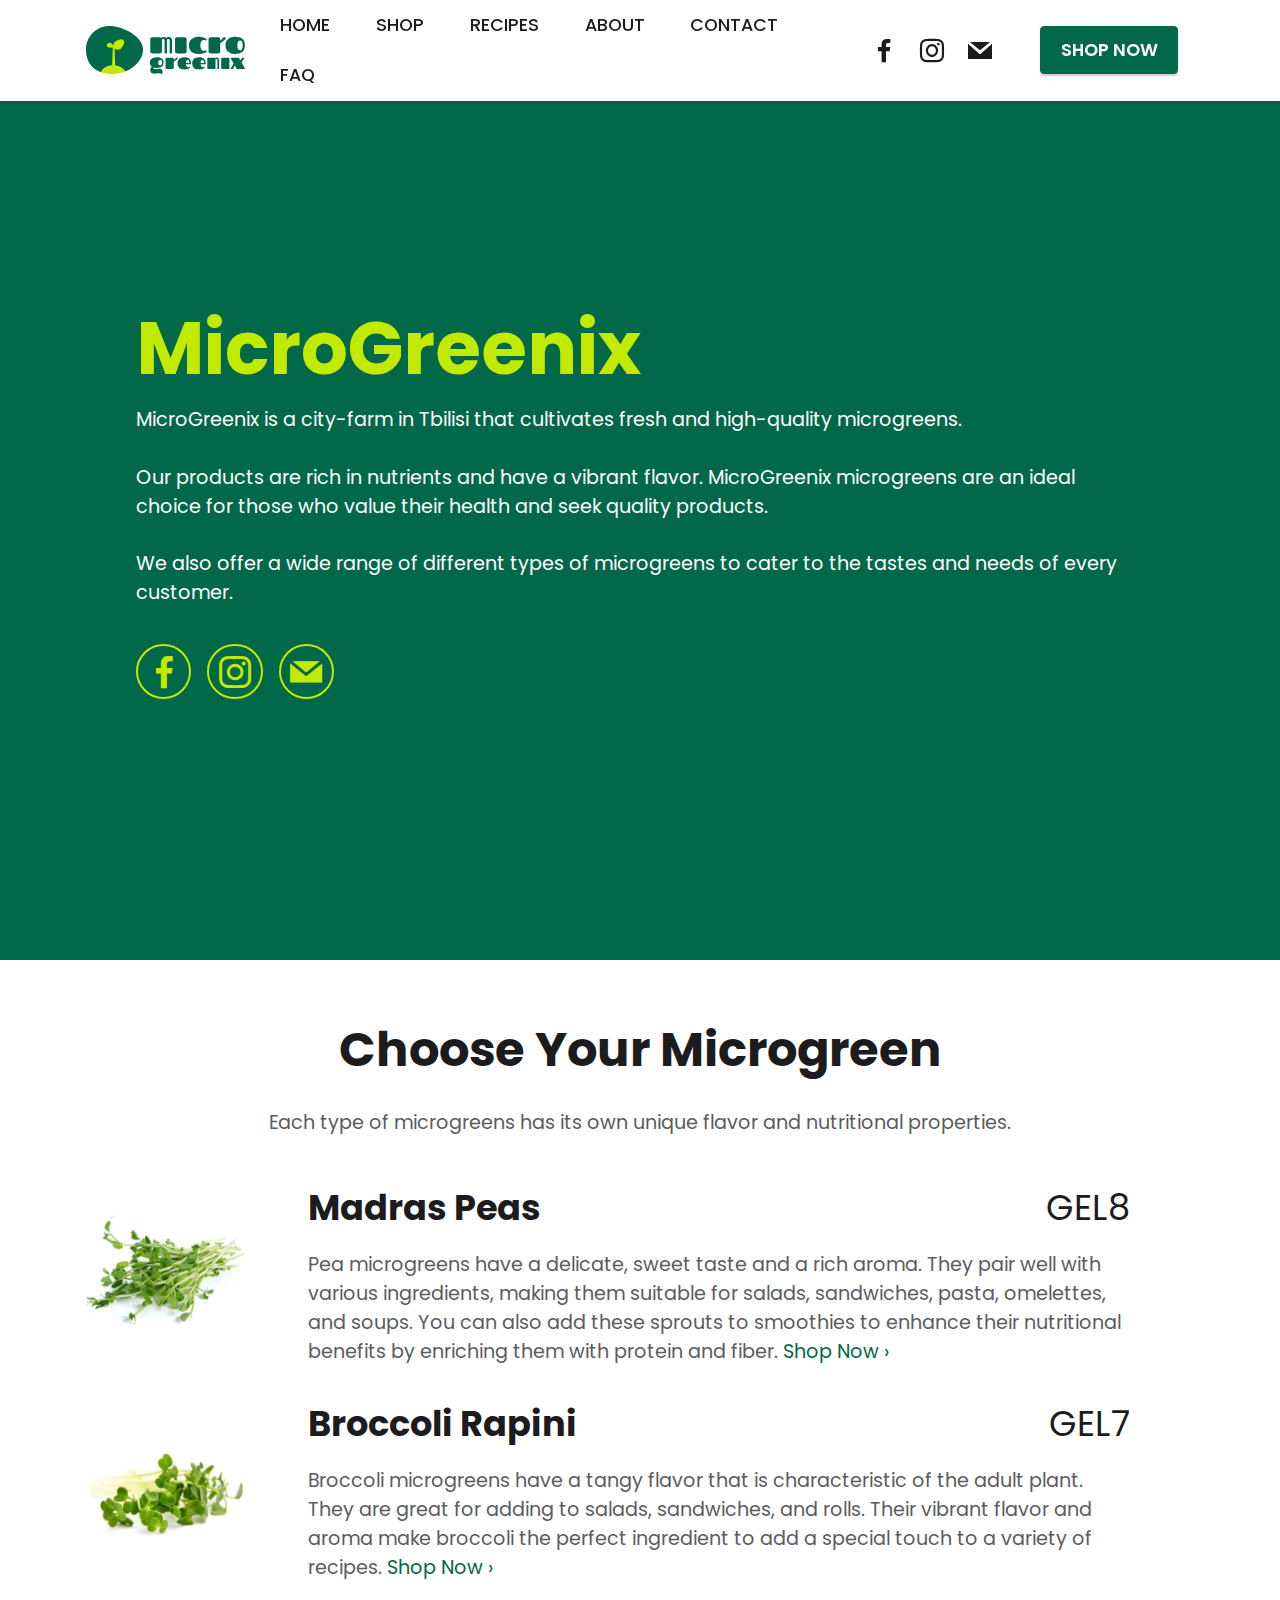
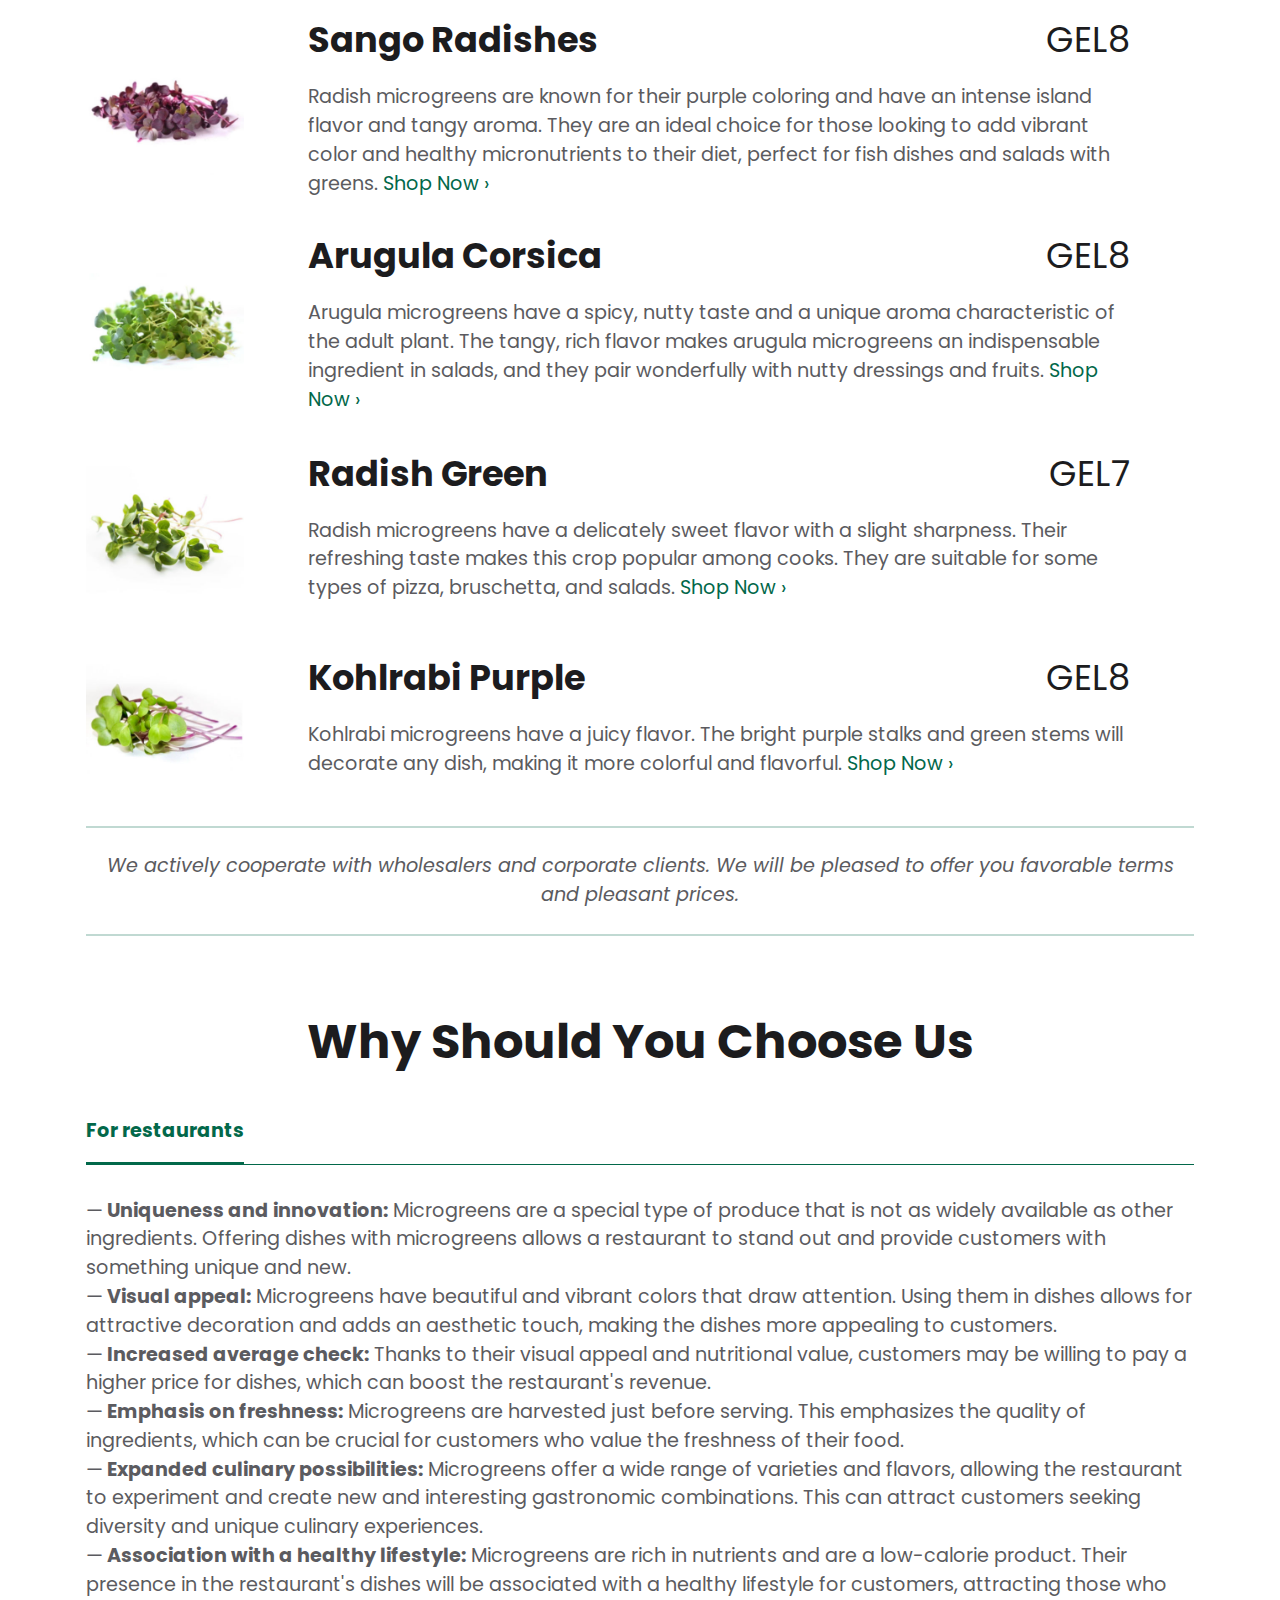
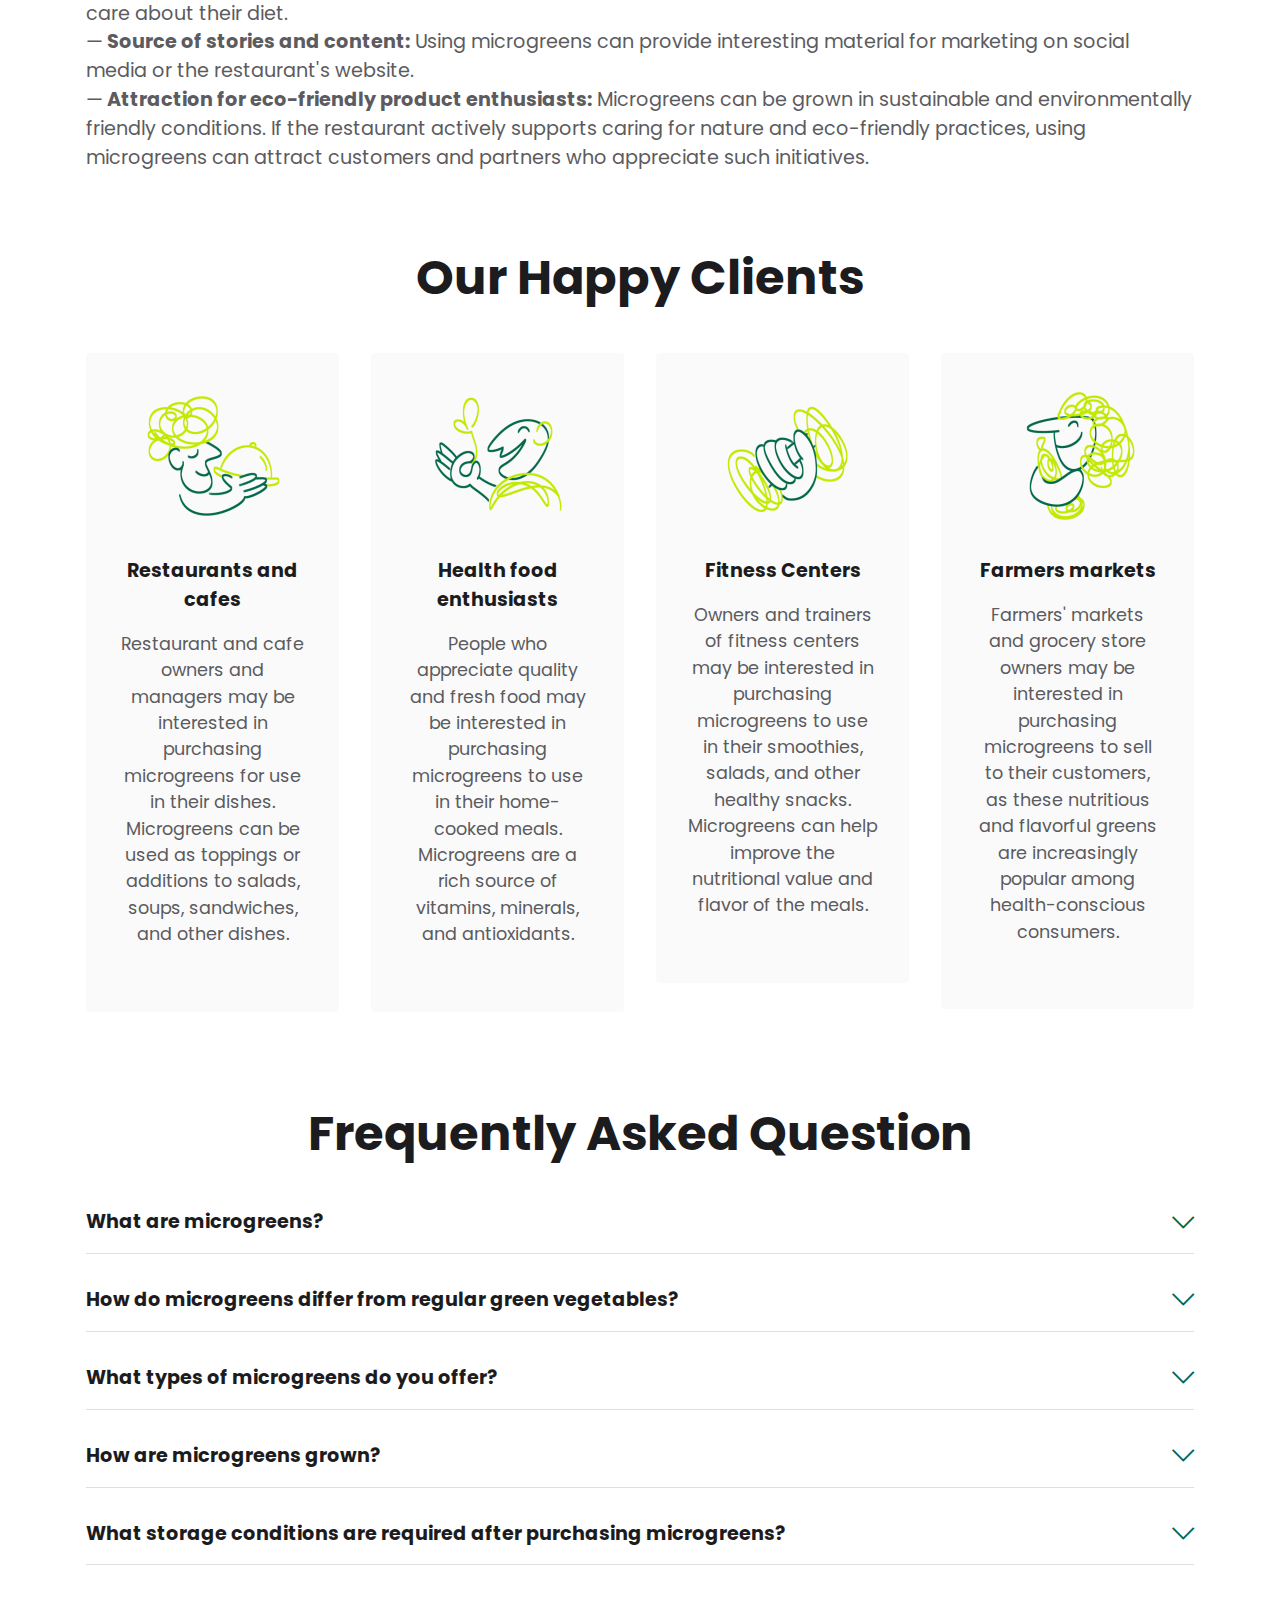
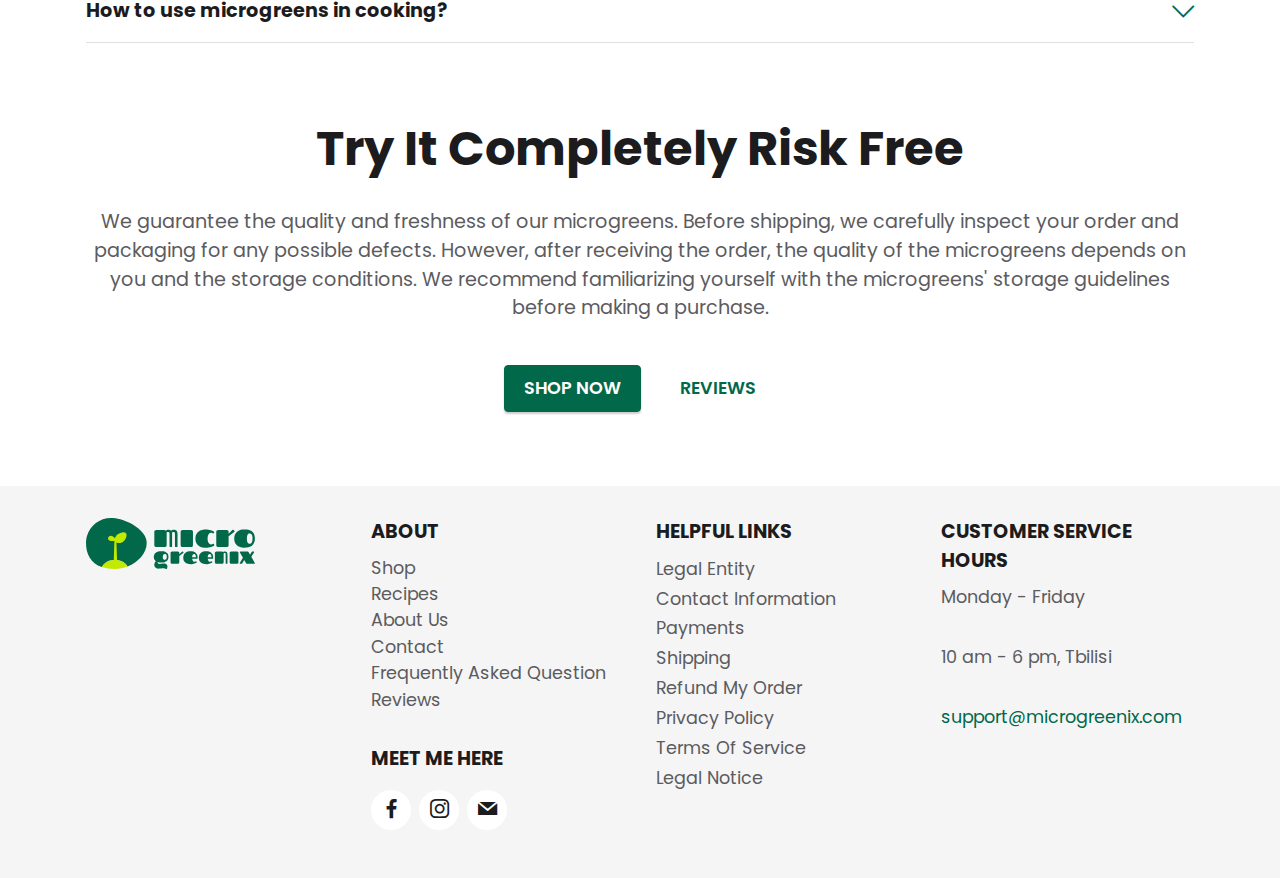
==== index.html @ fa58032a "new site" ====
<!DOCTYPE html>
<html  >
<head>
  
    <!-- Google tag (gtag.js) -->
    <script async src="https://www.googletagmanager.com/gtag/js?id=G-2V8465CH2M"></script>
    <script>
    window.dataLayer = window.dataLayer || [];
    function gtag(){dataLayer.push(arguments);}
    gtag('js', new Date());

    gtag('config', 'G-2V8465CH2M');
    </script>

  <meta charset="UTF-8">
  <meta http-equiv="X-UA-Compatible" content="IE=edge">
  <meta name="generator" content="Mobirise v5.8.14, mobirise.com">
  <meta name="twitter:card" content="summary_large_image"/>
  <meta name="twitter:image:src" content="assets/images/index-meta.png">
  <meta property="og:image" content="assets/images/index-meta.png">
  <meta name="twitter:title" content="MicroGreenix">
  <meta name="viewport" content="width=device-width, initial-scale=1, minimum-scale=1">
  <link rel="icon" href="assets/images/microgreenix-favicon.svg" type="image/svg+xml">
  <link rel="icon" href="assets/images/microgreenix-favicon-32-32.png" type="image/png">
  <meta name="description" content="Buy microgreens in Tbilisi today. MicroGreenix is a city farm in Georgia that cultivates fresh and high-quality microgreens.">
  
  
  <title>MicroGreenix</title>
  <link rel="stylesheet" href="assets/web/assets/mobirise-icons2/mobirise2.css">
  <link rel="stylesheet" href="assets/web/assets/mobirise-icons/mobirise-icons.css">
  <link rel="stylesheet" href="assets/bootstrap/css/bootstrap.min.css">
  <link rel="stylesheet" href="assets/bootstrap/css/bootstrap-grid.min.css">
  <link rel="stylesheet" href="assets/bootstrap/css/bootstrap-reboot.min.css">
  <link rel="stylesheet" href="assets/dropdown/css/style.css">
  <link rel="stylesheet" href="assets/socicon/css/styles.css">
  <link rel="stylesheet" href="assets/theme/css/style.css">
  <link rel="preload" href="https://fonts.googleapis.com/css?family=Poppins:100,100i,200,200i,300,300i,400,400i,500,500i,600,600i,700,700i,800,800i,900,900i&display=swap" as="style" onload="this.onload=null;this.rel='stylesheet'">
  <noscript><link rel="stylesheet" href="https://fonts.googleapis.com/css?family=Poppins:100,100i,200,200i,300,300i,400,400i,500,500i,600,600i,700,700i,800,800i,900,900i&display=swap"></noscript>
  <link rel="preload" as="style" href="assets/mobirise/css/mbr-additional.css"><link rel="stylesheet" href="assets/mobirise/css/mbr-additional.css" type="text/css">

    <!-- Yandex.Metrika counter -->
    <script type="text/javascript" >
        (function(m,e,t,r,i,k,a){m[i]=m[i]||function(){(m[i].a=m[i].a||[]).push(arguments)};
        m[i].l=1*new Date();
        for (var j = 0; j < document.scripts.length; j++) {if (document.scripts[j].src === r) { return; }}
        k=e.createElement(t),a=e.getElementsByTagName(t)[0],k.async=1,k.src=r,a.parentNode.insertBefore(k,a)})
        (window, document, "script", "https://mc.yandex.ru/metrika/tag.js", "ym");
    
        ym(94585392, "init", {
            clickmap:true,
            trackLinks:true,
            accurateTrackBounce:true,
            webvisor:true
        });
    </script>
    <noscript><div><img src="https://mc.yandex.ru/watch/94585392" style="position:absolute; left:-9999px;" alt="" /></div></noscript>
    <!-- /Yandex.Metrika counter -->
  
  
</head>
<body>
  
  <section data-bs-version="5.1" class="menu menu2 cid-tLCvN9AzoN" once="menu" id="menu2-x">
    
    <nav class="navbar navbar-dropdown navbar-fixed-top navbar-expand-lg">
        <div class="container">
            <div class="navbar-brand">
                <span class="navbar-logo">
                    <a href="/">
                        <img src="assets/images/microgreenix-logo-site.svg" alt="MicroGreenix" style="height: 3rem;">
                    </a>
                </span>
                
            </div>
            <button class="navbar-toggler" type="button" data-toggle="collapse" data-bs-toggle="collapse" data-target="#navbarSupportedContent" data-bs-target="#navbarSupportedContent" aria-controls="navbarNavAltMarkup" aria-expanded="false" aria-label="Toggle navigation">
                <div class="hamburger">
                    <span></span>
                    <span></span>
                    <span></span>
                    <span></span>
                </div>
            </button>
            <div class="collapse navbar-collapse" id="navbarSupportedContent">
                <ul class="navbar-nav nav-dropdown" data-app-modern-menu="true"><li class="nav-item"><a class="nav-link link text-danger text-primary display-4" href="/">HOME</a></li><li class="nav-item"><a class="nav-link link text-danger text-primary display-4" href="https://www.instagram.com/microgreenix/" target="_blank">SHOP</a></li><li class="nav-item"><a class="nav-link link text-danger display-4" href="https://www.instagram.com/microgreenix/" target="_blank">RECIPES</a></li><li class="nav-item"><a class="nav-link link text-danger text-primary display-4" href="/about-us">
                            ABOUT</a></li>
                    <li class="nav-item"><a class="nav-link link text-danger display-4" href="/contact">CONTACT</a></li><li class="nav-item"><a class="nav-link link text-danger text-primary display-4" href="/faq">FAQ</a></li></ul>
                <div class="icons-menu">
                    <a class="iconfont-wrapper" href="https://www.facebook.com/microgreenix/" target="_blank">
                        <span class="p-2 mbr-iconfont socicon-facebook socicon" style="color: rgb(28, 28, 30); fill: rgb(28, 28, 30);"></span>
                    </a>
                    <a class="iconfont-wrapper" href="https://www.instagram.com/microgreenix/" target="_blank">
                        <span class="p-2 mbr-iconfont socicon-instagram socicon" style="color: rgb(28, 28, 30); fill: rgb(28, 28, 30);"></span>
                    </a>
                    <a class="iconfont-wrapper" href="mailto:support@microgreenix.com">
                        <span class="p-2 mbr-iconfont socicon-mail socicon" style="color: rgb(28, 28, 30); fill: rgb(28, 28, 30);"></span>
                    </a>
                    
                </div>
                <div class="navbar-buttons mbr-section-btn"><a class="btn btn-primary display-4" href="https://www.instagram.com/microgreenix/" target="_blank">SHOP NOW</a></div>
            </div>
        </div>
    </nav>
</section>

<section data-bs-version="5.1" class="header13 cid-tLCrpUYEsv mbr-fullscreen" id="header13-l">

    

    
    

    <div class="align-center container-fluid">
        <div class="row justify-content-center">
            <div class="col-12 col-lg-10">
                <h1 class="mbr-section-title mbr-fonts-style mb-3 display-1"><strong>MicroGreenix<br></strong></h1>
                
                <p class="mbr-text mbr-fonts-style mb-3 display-7">MicroGreenix is a city-farm in Tbilisi that cultivates fresh and high-quality microgreens.<br><br>Our products are rich in nutrients and have a vibrant flavor. MicroGreenix microgreens are an ideal choice for those who value their health and seek quality products.<br><br>We also offer a wide range of different types of microgreens to cater to the tastes and needs of every customer.<br> 
                </p>
                
                <div class="social-row display-7 mt-5">
                    <div class="soc-item">
                        <a href="https://www.facebook.com/microgreenix/" target="_blank">
                            <span class="mbr-iconfont socicon-facebook socicon"></span>
                        </a>
                    </div>
                    <div class="soc-item">
                        <a href="https://www.instagram.com/microgreenix/" target="_blank">
                            <span class="mbr-iconfont socicon-instagram socicon"></span>
                        </a>
                    </div>
                    <div class="soc-item">
                        <a href="mailto:support@microgreenix.com">
                            <span class="mbr-iconfont socicon-mail socicon"></span>
                        </a>
                    </div>
                    
                    
                </div>
            </div>
        </div>
    </div>
</section>

<section data-bs-version="5.1" class="features10 cid-tLY9NdW3ya" id="features11-1c">
    <!---->
    

    
    
    <div class="container">
        <div class="title">
            <h3 class="mbr-section-title mbr-fonts-style mb-4 display-2"><strong>Choose Your Microgreen</strong></h3>
            <h4 class="mbr-section-subtitle mbr-fonts-style mb-3 display-7">Each type of microgreens has its own unique flavor and nutritional properties.<br><br></h4>
        </div>
        <div class="card">
            <div class="card-wrapper">
                <div class="row align-items-center">
                    <div class="col-12 col-md-2">
                        <div class="image-wrapper">
                            <img src="assets/images/madras-peas-376x376.jpg" alt="MicroGreenix - Madras Peas" title="">
                        </div>
                    </div>
                    <div class="col-12 col-md">
                        <div class="card-box">
                            <div class="row">
                                <div class="col-12">
                                    <div class="top-line">
                                        <h4 class="card-title mbr-fonts-style display-5"><strong>Madras Peas</strong></h4>
                                        <p class="cost mbr-fonts-style display-5">GEL8</p>
                                    </div>
                                </div>
                                <div class="col-12">
                                    <div class="bottom-line">
                                        <p class="mbr-text mbr-fonts-style m-0 display-7">
                                            Pea microgreens have a delicate, sweet taste and a rich aroma. They pair well with various ingredients, making them suitable for salads, sandwiches, pasta, omelettes, and soups. You can also add these sprouts to smoothies to enhance their nutritional benefits by enriching them with protein and fiber. <a href="https://www.instagram.com/microgreenix/" class="text-primary" target="_blank">Shop Now&nbsp;›</a><br>
                                        </p>
                                    </div>
                                </div>
                            </div>
                        </div>
                    </div>
                </div>
            </div>
        </div>
        <div class="card">
            <div class="card-wrapper">
                <div class="row align-items-center">
                    <div class="col-12 col-md-2">
                        <div class="image-wrapper">
                            <img src="assets/images/broccoli-rapini-376x376.jpg" alt="MicroGreenix - Broccoli Rapini" title="">
                        </div>
                    </div>
                    <div class="col-12 col-md">
                        <div class="card-box">
                            <div class="row">
                                <div class="col-12">
                                    <div class="top-line">
                                        <h4 class="card-title mbr-fonts-style display-5"><strong>Broccoli Rapini</strong></h4>
                                        <p class="cost mbr-fonts-style display-5">
                                            GEL7<br></p>
                                    </div>
                                </div>
                                <div class="col-12">
                                    <div class="bottom-line">
                                        <p class="mbr-text mbr-fonts-style m-0 display-7">
                                            Broccoli microgreens have a tangy flavor that is characteristic of the adult plant. They are great for adding to salads, sandwiches, and rolls. Their vibrant flavor and aroma make broccoli the perfect ingredient to add a special touch to a variety of recipes.&nbsp;<a href="https://www.instagram.com/microgreenix/" class="text-primary" target="_blank">Shop Now ›</a></p>
                                    </div>
                                </div>
                            </div>
                        </div>
                    </div>
                </div>
            </div>
        </div>
        <div class="card">
            <div class="card-wrapper">
                <div class="row align-items-center">
                    <div class="col-12 col-md-2">
                        <div class="image-wrapper">
                            <img src="assets/images/sango-radishes-376x376.jpg" alt="MicroGreenix - Sango Radishes" title="">
                        </div>
                    </div>
                    <div class="col-12 col-md">
                        <div class="card-box">
                            <div class="row">
                                <div class="col-12">
                                    <div class="top-line">
                                        <h4 class="card-title mbr-fonts-style display-5"><strong>Sango Radishes</strong></h4>
                                        <p class="cost mbr-fonts-style display-5">
                                            GEL8</p>
                                    </div>
                                </div>
                                <div class="col-12">
                                    <div class="bottom-line">
                                        <p class="mbr-text mbr-fonts-style m-0 display-7">
                                            Radish microgreens are known for their purple coloring and have an intense island flavor and tangy aroma. They are an ideal choice for those looking to add vibrant color and healthy micronutrients to their diet, perfect for fish dishes and salads with greens.&nbsp;<a href="https://www.instagram.com/microgreenix/" class="text-primary" target="_blank">Shop Now ›</a></p>
                                    </div>
                                </div>
                            </div>
                        </div>
                    </div>
                </div>
            </div>
        </div>
        <div class="card">
            <div class="card-wrapper">
                <div class="row align-items-center">
                    <div class="col-12 col-md-2">
                        <div class="image-wrapper">
                            <img src="assets/images/arugula-corsica-376x376.jpg" alt="MicroGreenix - Arugula Corsica" title="">
                        </div>
                    </div>
                    <div class="col-12 col-md">
                        <div class="card-box">
                            <div class="row">
                                <div class="col-12">
                                    <div class="top-line">
                                        <h4 class="card-title mbr-fonts-style display-5"><strong>Arugula Corsica</strong></h4>
                                        <p class="cost mbr-fonts-style display-5">
                                            GEL8</p>
                                    </div>
                                </div>
                                <div class="col-12">
                                    <div class="bottom-line">
                                        <p class="mbr-text mbr-fonts-style m-0 display-7">
                                            Arugula microgreens have a spicy, nutty taste and a unique aroma characteristic of the adult plant. The tangy, rich flavor makes arugula microgreens an indispensable ingredient in salads, and they pair wonderfully with nutty dressings and fruits.&nbsp;<a href="https://www.instagram.com/microgreenix/" class="text-primary" target="_blank">Shop Now ›</a></p>
                                    </div>
                                </div>
                            </div>
                        </div>
                    </div>
                </div>
            </div>
        </div>
        <div class="card">
            <div class="card-wrapper">
                <div class="row align-items-center">
                    <div class="col-12 col-md-2">
                        <div class="image-wrapper">
                            <img src="assets/images/radish-green-376x376.jpg" alt="MicroGreenix - Radish Green" title="">
                        </div>
                    </div>
                    <div class="col-12 col-md">
                        <div class="card-box">
                            <div class="row">
                                <div class="col-12">
                                    <div class="top-line">
                                        <h4 class="card-title mbr-fonts-style display-5"><strong>Radish Green</strong></h4>
                                        <p class="cost mbr-fonts-style display-5">
                                            GEL7<br></p>
                                    </div>
                                </div>
                                <div class="col-12">
                                    <div class="bottom-line">
                                        <p class="mbr-text mbr-fonts-style m-0 display-7">
                                            Radish microgreens have a delicately sweet flavor with a slight sharpness. Their refreshing taste makes this crop popular among cooks. They are suitable for some types of pizza, bruschetta, and salads.&nbsp;<a href="https://www.instagram.com/microgreenix/" class="text-primary" target="_blank">Shop Now ›</a></p>
                                    </div>
                                </div>
                            </div>
                        </div>
                    </div>
                </div>
            </div>
        </div>
        <div class="card">
            <div class="card-wrapper">
                <div class="row align-items-center">
                    <div class="col-12 col-md-2">
                        <div class="image-wrapper">
                            <img src="assets/images/kohlrabi-purple-376x376.jpg" alt="MicroGreenix - Kohlrabi Purple" title="">
                        </div>
                    </div>
                    <div class="col-12 col-md">
                        <div class="card-box">
                            <div class="row">
                                <div class="col-12">
                                    <div class="top-line">
                                        <h4 class="card-title mbr-fonts-style display-5"><strong>Kohlrabi Purple</strong></h4>
                                        <p class="cost mbr-fonts-style display-5">
                                            GEL8<br></p>
                                    </div>
                                </div>
                                <div class="col-12">
                                    <div class="bottom-line">
                                        <p class="mbr-text mbr-fonts-style m-0 display-7">
                                            Kohlrabi microgreens have a juicy flavor. The bright purple stalks and green stems will decorate any dish, making it more colorful and flavorful.&nbsp;<a href="https://www.instagram.com/microgreenix/" class="text-primary" target="_blank">Shop Now ›</a></p>
                                    </div>
                                </div>
                            </div>
                        </div>
                    </div>
                </div>
            </div>
        </div>
    </div>
</section>

<section data-bs-version="5.1" class="content6 cid-tLYbn2KaZ9" id="content6-1d">
    
    <div class="container">
        <div class="row justify-content-center">
            <div class="col-md-12 col-lg-12">
                <hr class="line">
                <p class="mbr-text align-center mbr-fonts-style my-4 display-7"><em>We actively cooperate with wholesalers and corporate clients.&nbsp;</em><em>We will be pleased to offer you favorable terms and pleasant prices.</em></p>
                <hr class="line">
            </div>
        </div>
    </div>
</section>

<section data-bs-version="5.1" class="tabs content18 cid-tLZwrIS7qx" id="tabs1-1u">

    

    
    
    <div class="container">
        <div class="row justify-content-center">
            <div class="col-12 col-md-12">
                <h3 class="mbr-section-title mb-0 mbr-fonts-style display-2"><strong>Why Should You Choose Us</strong></h3>
                
            </div>
        </div>
        <div class="row justify-content-center mt-4">
            <div class="col-12 col-md-12">
                <ul class="nav nav-tabs mb-4" role="tablist">
                    <li class="nav-item first mbr-fonts-style"><a class="nav-link mbr-fonts-style show active display-7" role="tab" data-toggle="tab" data-bs-toggle="tab" href="#null_tab0" aria-selected="true"><strong>For restaurants</strong></a></li>
                    
                    
                    
                    
                    
                </ul>
                <div class="tab-content">
                    <div id="tab1" class="tab-pane in active" role="tabpanel">
                        <div class="row">
                            <div class="col-md-12">
                                <p class="mbr-text mbr-fonts-style display-7">— <strong>Uniqueness and innovation:</strong> Microgreens are a special type of produce that is not as widely available as other ingredients. Offering dishes with microgreens allows a restaurant to stand out and provide customers with something unique and new.<br>— <strong>Visual appeal:</strong> Microgreens have beautiful and vibrant colors that draw attention. Using them in dishes allows for attractive decoration and adds an aesthetic touch, making the dishes more appealing to customers.<br>— <strong>Increased average check:</strong> Thanks to their visual appeal and nutritional value, customers may be willing to pay a higher price for dishes, which can boost the restaurant's revenue.<br>— <strong>Emphasis on freshness:</strong> Microgreens are harvested just before serving. This emphasizes the quality of ingredients, which can be crucial for customers who value the freshness of their food.<br>— <strong>Expanded culinary possibilities:</strong> Microgreens offer a wide range of varieties and flavors, allowing the restaurant to experiment and create new and interesting gastronomic combinations. This can attract customers seeking diversity and unique culinary experiences.<br>— <strong>Association with a healthy lifestyle:</strong> Microgreens are rich in nutrients and are a low-calorie product. Their presence in the restaurant's dishes will be associated with a healthy lifestyle for customers, attracting those who care about their diet.<br>— <strong>Source of stories and content:</strong> Using microgreens can provide interesting material for marketing on social media or the restaurant's website.<br>— <strong>Attraction for eco-friendly product enthusiasts:</strong> Microgreens can be grown in sustainable and environmentally friendly conditions. If the restaurant actively supports caring for nature and eco-friendly practices, using microgreens can attract customers and partners who appreciate such initiatives.</p>
                            </div>
                        </div>
                    </div>
                    
                    
                    
                    
                    
                </div>
            </div>
        </div>
    </div>
</section>

<section data-bs-version="5.1" class="content4 cid-tLHwg4ozHe" id="content4-14">
    

    
    
    <div class="container-fluid">
        <div class="row justify-content-center">
            <div class="title col-md-12 col-lg-10">
                <h3 class="mbr-section-title mbr-fonts-style align-center mb-4 display-2"><strong>Our Happy Clients</strong></h3>
                
                
            </div>
        </div>
    </div>
</section>

<section data-bs-version="5.1" class="clients2 cid-tLHvpoOEoF" id="clients2-13">

    

    
    
    <div class="container">
        <div class="row justify-content-center">
            <div class="card col-12 col-md-6 col-lg-3">
                <div class="card-wrapper">
                    <div class="img-wrapper">
                        <img src="assets/images/microgreenix-restaurants-and-cafes-280x280.png" alt="MicroGreenix">
                    </div>
                    <div class="card-box align-center">
                        
                        <h5 class="card-title mbr-fonts-style mb-3 display-7"><strong>Restaurants and cafes</strong></h5>
                        <p class="mbr-text mbr-fonts-style mb-4 display-4">
                            Restaurant and cafe owners and managers may be interested in purchasing microgreens for use in their dishes. Microgreens can be used as toppings or additions to salads, soups, sandwiches, and other dishes.</p>
                        
                    </div>
                </div>
            </div>
            <div class="card col-12 col-md-6 col-lg-3">
                <div class="card-wrapper">
                    <div class="img-wrapper">
                        <img src="assets/images/microgreenix-health-food-enthusiasts-280x280.png" alt="MicroGreenix">
                    </div>
                    <div class="card-box align-center">
                        
                        <h5 class="card-title mbr-fonts-style mb-3 display-7"><strong>Health food enthusiasts</strong></h5>
                        <p class="mbr-text mbr-fonts-style mb-4 display-4">
                            People who appreciate quality and fresh food may be interested in purchasing microgreens to use in their home-cooked meals. Microgreens are a rich source of vitamins, minerals, and antioxidants.</p>
                        
                    </div>
                </div>
            </div>
            <div class="card col-12 col-md-6 col-lg-3">
                <div class="card-wrapper">
                    <div class="img-wrapper">
                        <img src="assets/images/microgreenix-fitness-centers-280x280.png" alt="MicroGreenix">
                    </div>
                    <div class="card-box align-center">
                        
                        <h5 class="card-title mbr-fonts-style mb-3 display-7"><strong>Fitness Centers</strong></h5>
                        <p class="mbr-text mbr-fonts-style mb-4 display-4">
                            Owners and trainers of fitness centers may be interested in purchasing microgreens to use in their smoothies, salads, and other healthy snacks. Microgreens can help improve the nutritional value and flavor of the meals.</p>
                        
                    </div>
                </div>
            </div>
            <div class="card col-12 col-md-6 col-lg-3">
                <div class="card-wrapper">
                    <div class="img-wrapper">
                        <img src="assets/images/microgreenix-farmers-markets-280x280.png" alt="MicroGreenix">
                    </div>
                    <div class="card-box align-center">
                        
                        <h5 class="card-title mbr-fonts-style mb-3 display-7"><strong>Farmers markets</strong></h5>
                        <p class="mbr-text mbr-fonts-style mb-4 display-4">
                            Farmers' markets and grocery store owners may be interested in purchasing microgreens to sell to their customers, as these nutritious and flavorful greens are increasingly popular among health-conscious consumers.</p>
                        
                    </div>
                </div>
            </div>
        </div>
    </div>
</section>

<section data-bs-version="5.1" class="content16 cid-tLCv1Afzr0" id="content16-t">

    

    
    
    <div class="container">
        <div class="row justify-content-center">
            <div class="col-12 col-md-12">
                <div class="mbr-section-head align-center mb-4">
                    <h3 class="mbr-section-title mb-0 mbr-fonts-style display-2"><strong>Frequently Asked Question</strong></h3>
                    
                </div>
                <div id="bootstrap-accordion_7" class="panel-group accordionStyles accordion" role="tablist" aria-multiselectable="true">
                    <div class="card mb-3">
                        <div class="card-header" role="tab" id="headingOne">
                            <a role="button" class="panel-title collapsed" data-toggle="collapse" data-bs-toggle="collapse" data-core="" href="#collapse1_7" aria-expanded="false" aria-controls="collapse1">
                                <h6 class="panel-title-edit mbr-fonts-style mb-0 display-7"><strong>What are microgreens?</strong></h6>
                                <span class="sign mbr-iconfont mbri-arrow-down"></span>
                            </a>
                        </div>
                        <div id="collapse1_7" class="panel-collapse noScroll collapse" role="tabpanel" aria-labelledby="headingOne" data-parent="#accordion" data-bs-parent="#bootstrap-accordion_7">
                            <div class="panel-body">
                                <p class="mbr-fonts-style panel-text display-4">Microgreens are young shoots of various plants, such as peas, broccoli, radishes, arugula, kohlrabi, and others. They are harvested when the plant is still in its early growth stage and are known for their high nutritional value.</p>
                            </div>
                        </div>
                    </div>
                    <div class="card mb-3">
                        <div class="card-header" role="tab" id="headingOne">
                            <a role="button" class="panel-title collapsed" data-toggle="collapse" data-bs-toggle="collapse" data-core="" href="#collapse2_7" aria-expanded="false" aria-controls="collapse2">
                                <h6 class="panel-title-edit mbr-fonts-style mb-0 display-7"><strong>How do microgreens differ from regular green vegetables?</strong></h6>
                                <span class="sign mbr-iconfont mbri-arrow-down"></span>
                            </a>
                        </div>
                        <div id="collapse2_7" class="panel-collapse noScroll collapse" role="tabpanel" aria-labelledby="headingOne" data-parent="#accordion" data-bs-parent="#bootstrap-accordion_7">
                            <div class="panel-body">
                                <p class="mbr-fonts-style panel-text display-4">
                                    Microgreens have a higher concentration of vitamins, minerals, and antioxidants compared to regular green vegetables. They also have a more intense flavor and aroma.</p>
                            </div>
                        </div>
                    </div>
                    <div class="card mb-3">
                        <div class="card-header" role="tab" id="headingOne">
                            <a role="button" class="panel-title collapsed" data-toggle="collapse" data-bs-toggle="collapse" data-core="" href="#collapse3_7" aria-expanded="false" aria-controls="collapse3">
                                <h6 class="panel-title-edit mbr-fonts-style mb-0 display-7"><strong>What types of microgreens do you offer?</strong></h6>
                                <span class="sign mbr-iconfont mbri-arrow-down"></span>
                            </a>
                        </div>
                        <div id="collapse3_7" class="panel-collapse noScroll collapse" role="tabpanel" aria-labelledby="headingOne" data-parent="#accordion" data-bs-parent="#bootstrap-accordion_7">
                            <div class="panel-body">
                                <p class="mbr-fonts-style panel-text display-4">
                                    We offer a wide variety of microgreens, including peas, broccoli, radishes, arugula, kohlrabi, cress salad, and fenugreek.</p>
                            </div>
                        </div>
                    </div>
                    <div class="card mb-3">
                        <div class="card-header" role="tab" id="headingOne">
                            <a role="button" class="panel-title collapsed" data-toggle="collapse" data-bs-toggle="collapse" data-core="" href="#collapse4_7" aria-expanded="false" aria-controls="collapse4">
                                <h6 class="panel-title-edit mbr-fonts-style mb-0 display-7"><strong>How are microgreens grown?</strong></h6>
                                <span class="sign mbr-iconfont mbri-arrow-down"></span>
                            </a>
                        </div>
                        <div id="collapse4_7" class="panel-collapse noScroll collapse" role="tabpanel" aria-labelledby="headingOne" data-parent="#accordion" data-bs-parent="#bootstrap-accordion_7">
                            <div class="panel-body">
                                <p class="mbr-fonts-style panel-text display-4">
                                    We grow microgreens on our urban farm using hydroponics - a method of growing plants without soil. We do not use fertilizers or other growth stimulants. We have complete control over the lighting, temperature, and humidity conditions on our urban farm to ensure high-quality produce.</p>
                            </div>
                        </div>
                    </div>
                    <div class="card mb-3">
                        <div class="card-header" role="tab" id="headingOne">
                            <a role="button" class="panel-title collapsed" data-toggle="collapse" data-bs-toggle="collapse" data-core="" href="#collapse5_7" aria-expanded="false" aria-controls="collapse5">
                                <h6 class="panel-title-edit mbr-fonts-style mb-0 display-7"><strong>What storage conditions are required after purchasing microgreens?</strong></h6>
                                <span class="sign mbr-iconfont mbri-arrow-down"></span>
                            </a>
                        </div>
                        <div id="collapse5_7" class="panel-collapse noScroll collapse" role="tabpanel" aria-labelledby="headingOne" data-parent="#accordion" data-bs-parent="#bootstrap-accordion_7">
                            <div class="panel-body">
                                <p class="mbr-fonts-style panel-text display-4">Microgreens will retain their beneficial properties for up to 7 days after purchase with proper storage. To do this:<br><br>— Place the microgreens in the refrigerator at a temperature of 2-4°C. This will slow down oxidation processes.<br>— Don’t tightly seal the container to allow for air circulation.<br>— Monitor for condensation. Excessive humidity inside the packaging can lead to the formation of condensation, which promotes the rapid deterioration of the shoots.<br>— Don’t wash the greens immediately after purchase. Rinse them only before preparing the dish. Excess moisture can harm and degrade the quality of the microgreens.<br></p>
                            </div>
                        </div>
                    </div>
                    <div class="card mb-3">
                        <div class="card-header" role="tab" id="headingOne">
                            <a role="button" class="panel-title collapsed" data-toggle="collapse" data-bs-toggle="collapse" data-core="" href="#collapse6_7" aria-expanded="false" aria-controls="collapse6">
                                <h6 class="panel-title-edit mbr-fonts-style mb-0 display-7"><strong>How to use microgreens in cooking?</strong></h6>
                                <span class="sign mbr-iconfont mbri-arrow-down"></span>
                            </a>
                        </div>
                        <div id="collapse6_7" class="panel-collapse noScroll collapse" role="tabpanel" aria-labelledby="headingOne" data-parent="#accordion" data-bs-parent="#bootstrap-accordion_7">
                            <div class="panel-body">
                                <p class="mbr-fonts-style panel-text display-4">
                                    Our team regularly posts recipes on our Instagram account <a href="https://www.instagram.com/microgreenix/" class="text-primary" target="_blank">@microgreenix</a>. Additionally, you can find simple and easy-to-follow recipes on the "Recipes" page of our website.</p>
                            </div>
                        </div>
                    </div>
                </div>
            </div>
        </div>
    </div>
</section>

<section data-bs-version="5.1" class="content4 cid-tLYstOlj4Z" id="content4-1e">
    

    
    
    <div class="container">
        <div class="row justify-content-center">
            <div class="title col-md-12 col-lg-12">
                <h3 class="mbr-section-title mbr-fonts-style align-center mb-4 display-2"><strong>Try It Completely Risk Free</strong></h3>
                <h4 class="mbr-section-subtitle align-center mbr-fonts-style mb-4 display-7">We guarantee the quality and freshness of our microgreens. Before shipping, we carefully inspect your order and packaging for any possible defects. However, after receiving the order, the quality of the microgreens depends on you and the storage conditions. We recommend familiarizing yourself with the microgreens' storage guidelines before making a purchase.</h4>
                <div class="mbr-section-btn align-center"><a class="btn btn-primary display-4" href="https://www.instagram.com/microgreenix/" target="_blank">SHOP NOW</a>
                    <a class="btn btn-primary-outline display-4" href="">REVIEWS</a></div>
            </div>
        </div>
    </div>
</section>

<section data-bs-version="5.1" class="footer4 cid-tLGXsG9XnJ" once="footers" id="footer4-11">

    

    
    
    <div class="container">
        <div class="row mbr-white">
            <div class="col-6 col-lg-3">
                <div class="media-wrap col-md-8 col-12">
                    <a href="/">
                        <img src="assets/images/microgreenix-logo-site.svg" alt="MicroGreenix">
                    </a>
                </div>
            </div>
            <div class="col-12 col-md-6 col-lg-3">
                <h5 class="mbr-section-subtitle mbr-fonts-style mb-2 display-7"><strong>ABOUT</strong></h5>
                <p class="mbr-text mbr-fonts-style mb-4 display-4"><a href="https://www.instagram.com/microgreenix/" class="text-warning text-primary" target="_blank">Shop</a><br><a href="https://www.instagram.com/microgreenix/" class="text-warning" target="_blank">Recipes</a><br><a href="about-us.html" class="text-warning">About Us</a><br><a href="contact.html" class="text-warning">Contact</a><br><a href="faq.html" class="text-warning">Frequently Asked Question</a><br>Reviews</p>
                <h5 class="mbr-section-subtitle mbr-fonts-style mb-3 display-7"><strong>MEET ME HERE</strong></h5>
                <div class="social-row display-7">
                    <div class="soc-item">
                        <a href="https://www.facebook.com/microgreenix/" target="_blank">
                            <span class="mbr-iconfont socicon-facebook socicon" style="color: rgb(28, 28, 30); fill: rgb(28, 28, 30);"></span>
                        </a>
                    </div>
                    <div class="soc-item">
                        <a href="https://www.instagram.com/microgreenix/" target="_blank">
                            <span class="mbr-iconfont socicon-instagram socicon" style="color: rgb(28, 28, 30); fill: rgb(28, 28, 30);"></span>
                        </a>
                    </div>
                    <div class="soc-item">
                        <a href="mailto:support@microgreenix.com">
                            <span class="mbr-iconfont socicon-mail socicon" style="color: rgb(28, 28, 30); fill: rgb(28, 28, 30);"></span>
                        </a>
                    </div>
                    
                </div>
            </div>
            <div class="col-12 col-md-6 col-lg-3">
                <h5 class="mbr-section-subtitle mbr-fonts-style mb-2 display-7"><strong>HELPFUL LINKS</strong></h5>
                <ul class="list mbr-fonts-style display-4">
                    <li class="mbr-text item-wrap"><a href="https://bs.napr.gov.ge/GetBlob?pid=400&bid=boVlyOwlsX3qmYsntmLmFOJtCjJfSCIzs3qhsopY3Uyok6pX4jOD5Seug[7yaAMI" class="text-warning" target="_blank">Legal Entity</a></li><li class="mbr-text item-wrap"><a href="/contact-information" class="text-warning">Contact Information</a></li><li class="mbr-text item-wrap"><a href="/payments" class="text-warning">Payments</a></li><li class="mbr-text item-wrap"><a href="/shipping-policy" class="text-warning">Shipping</a></li><li class="mbr-text item-wrap"><a href="/refund-policy" class="text-warning">Refund My Order</a></li>
                    <li class="mbr-text item-wrap"><a href="/privacy-policy" class="text-warning">Privacy Policy</a></li>
                    <li class="mbr-text item-wrap"><a href="/terms-of-service" class="text-warning">Terms Of Service</a></li><li class="mbr-text item-wrap"><a href="/legal-notice" class="text-warning">Legal Notice</a></li>
                </ul>
            </div>
            <div class="col-12 col-md-6 col-lg-3">
                <h5 class="mbr-section-subtitle mbr-fonts-style mb-2 display-7"><strong>CUSTOMER SERVICE HOURS</strong></h5>
                <ul class="list mbr-fonts-style display-4">
                    <li class="mbr-text item-wrap">Monday - Friday</li><li class="mbr-text item-wrap"><br></li><li class="mbr-text item-wrap">10 am - 6 pm, Tbilisi</li><li class="mbr-text item-wrap"><br></li><li class="mbr-text item-wrap"><a href="mailto:support@microgreenix.com" class="text-primary">support@microgreenix.com</a></li><li class="mbr-text item-wrap"><br></li>
                </ul>
            </div>
            
        </div>
    </div>
</section><section class="display-7" style="padding: 0;align-items: center;justify-content: center;flex-wrap: wrap;    align-content: center;display: flex;position: relative;height: 0rem;"><a href="https://mobiri.se/1725391" style="flex: 1 1;height: 0rem;position: absolute;width: 100%;z-index: 1;"><img alt="" style="height: 0rem;" src="[data-uri]"></a><p hidden style="margin: 0;text-align: center;" class="display-7">Made with &#8204;</p><a hidden style="z-index:1" href="https://mobirise.com/html-editor.html">HTML Editor</a></section><script src="assets/bootstrap/js/bootstrap.bundle.min.js"></script>  <script src="assets/smoothscroll/smooth-scroll.js"></script>  <script src="assets/ytplayer/index.js"></script>  <script src="assets/dropdown/js/navbar-dropdown.js"></script>  <script src="assets/mbr-tabs/mbr-tabs.js"></script>  <script src="assets/mbr-switch-arrow/mbr-switch-arrow.js"></script>  <script src="assets/theme/js/script.js"></script>  
  
  
</body>
</html>
---- assets/web/assets/mobirise-icons2/mobirise2.css ----
@font-face {
  font-family: 'Moririse2';
  font-display: swap;
  src:  url('mobirise2.eot?f2bix4');
  src:  url('mobirise2.eot?f2bix4#iefix') format('embedded-opentype'),
    url('mobirise2.ttf?f2bix4') format('truetype'),
    url('mobirise2.woff?f2bix4') format('woff'),
    url('mobirise2.svg?f2bix4#mobirise2') format('svg');
  font-weight: normal;
  font-style: normal;
}

[class^="mobi-"], [class*=" mobi-"] {
  /* use !important to prevent issues with browser extensions that change fonts */
  font-family: 'Moririse2' !important;
  speak: none;
  font-style: normal;
  font-weight: normal;
  font-variant: normal;
  text-transform: none;
  line-height: 1;

  /* Better Font Rendering =========== */
  -webkit-font-smoothing: antialiased;
  -moz-osx-font-smoothing: grayscale;
}

.mobi-mbri-add-submenu:before {
  content: "\e900";
}
.mobi-mbri-alert:before {
  content: "\e901";
}
.mobi-mbri-align-center:before {
  content: "\e902";
}
.mobi-mbri-align-justify:before {
  content: "\e903";
}
.mobi-mbri-align-left:before {
  content: "\e904";
}
.mobi-mbri-align-right:before {
  content: "\e905";
}
.mobi-mbri-android:before {
  content: "\e906";
}
.mobi-mbri-apple:before {
  content: "\e907";
}
.mobi-mbri-arrow-down:before {
  content: "\e908";
}
.mobi-mbri-arrow-next:before {
  content: "\e909";
}
.mobi-mbri-arrow-prev:before {
  content: "\e90a";
}
.mobi-mbri-arrow-up:before {
  content: "\e90b";
}
.mobi-mbri-bold:before {
  content: "\e90c";
}
.mobi-mbri-bookmark:before {
  content: "\e90d";
}
.mobi-mbri-bootstrap:before {
  content: "\e90e";
}
.mobi-mbri-briefcase:before {
  content: "\e90f";
}
.mobi-mbri-browse:before {
  content: "\e910";
}
.mobi-mbri-bulleted-list:before {
  content: "\e911";
}
.mobi-mbri-calendar:before {
  content: "\e912";
}
.mobi-mbri-camera:before {
  content: "\e913";
}
.mobi-mbri-cart-add:before {
  content: "\e914";
}
.mobi-mbri-cart-full:before {
  content: "\e915";
}
.mobi-mbri-cash:before {
  content: "\e916";
}
.mobi-mbri-change-style:before {
  content: "\e917";
}
.mobi-mbri-chat:before {
  content: "\e918";
}
.mobi-mbri-clock:before {
  content: "\e919";
}
.mobi-mbri-close:before {
  content: "\e91a";
}
.mobi-mbri-cloud:before {
  content: "\e91b";
}
.mobi-mbri-code:before {
  content: "\e91c";
}
.mobi-mbri-contact-form:before {
  content: "\e91d";
}
.mobi-mbri-credit-card:before {
  content: "\e91e";
}
.mobi-mbri-cursor-click:before {
  content: "\e91f";
}
.mobi-mbri-cust-feedback:before {
  content: "\e920";
}
.mobi-mbri-database:before {
  content: "\e921";
}
.mobi-mbri-delivery:before {
  content: "\e922";
}
.mobi-mbri-desktop:before {
  content: "\e923";
}
.mobi-mbri-devices:before {
  content: "\e924";
}
.mobi-mbri-down:before {
  content: "\e925";
}
.mobi-mbri-download-2:before {
  content: "\e926";
}
.mobi-mbri-download:before {
  content: "\e927";
}
.mobi-mbri-drag-n-drop-2:before {
  content: "\e928";
}
.mobi-mbri-drag-n-drop:before {
  content: "\e929";
}
.mobi-mbri-edit-2:before {
  content: "\e92a";
}
.mobi-mbri-edit:before {
  content: "\e92b";
}
.mobi-mbri-error:before {
  content: "\e92c";
}
.mobi-mbri-extension:before {
  content: "\e92d";
}
.mobi-mbri-features:before {
  content: "\e92e";
}
.mobi-mbri-file:before {
  content: "\e92f";
}
.mobi-mbri-flag:before {
  content: "\e930";
}
.mobi-mbri-folder:before {
  content: "\e931";
}
.mobi-mbri-gift:before {
  content: "\e932";
}
.mobi-mbri-github:before {
  content: "\e933";
}
.mobi-mbri-globe-2:before {
  content: "\e934";
}
.mobi-mbri-globe:before {
  content: "\e935";
}
.mobi-mbri-growing-chart:before {
  content: "\e936";
}
.mobi-mbri-hearth:before {
  content: "\e937";
}
.mobi-mbri-help:before {
  content: "\e938";
}
.mobi-mbri-home:before {
  content: "\e939";
}
.mobi-mbri-hot-cup:before {
  content: "\e93a";
}
.mobi-mbri-idea:before {
  content: "\e93b";
}
.mobi-mbri-image-gallery:before {
  content: "\e93c";
}
.mobi-mbri-image-slider:before {
  content: "\e93d";
}
.mobi-mbri-info:before {
  content: "\e93e";
}
.mobi-mbri-italic:before {
  content: "\e93f";
}
.mobi-mbri-key:before {
  content: "\e940";
}
.mobi-mbri-laptop:before {
  content: "\e941";
}
.mobi-mbri-layers:before {
  content: "\e942";
}
.mobi-mbri-left-right:before {
  content: "\e943";
}
.mobi-mbri-left:before {
  content: "\e944";
}
.mobi-mbri-letter:before {
  content: "\e945";
}
.mobi-mbri-like:before {
  content: "\e946";
}
.mobi-mbri-link:before {
  content: "\e947";
}
.mobi-mbri-lock:before {
  content: "\e948";
}
.mobi-mbri-login:before {
  content: "\e949";
}
.mobi-mbri-logout:before {
  content: "\e94a";
}
.mobi-mbri-magic-stick:before {
  content: "\e94b";
}
.mobi-mbri-map-pin:before {
  content: "\e94c";
}
.mobi-mbri-menu:before {
  content: "\e94d";
}
.mobi-mbri-mobile-2:before {
  content: "\e94e";
}
.mobi-mbri-mobile-horizontal:before {
  content: "\e94f";
}
.mobi-mbri-mobile:before {
  content: "\e950";
}
.mobi-mbri-mobirise:before {
  content: "\e951";
}
.mobi-mbri-more-horizontal:before {
  content: "\e952";
}
.mobi-mbri-more-vertical:before {
  content: "\e953";
}
.mobi-mbri-music:before {
  content: "\e954";
}
.mobi-mbri-new-file:before {
  content: "\e955";
}
.mobi-mbri-numbered-list:before {
  content: "\e956";
}
.mobi-mbri-opened-folder:before {
  content: "\e957";
}
.mobi-mbri-pages:before {
  content: "\e958";
}
.mobi-mbri-paper-plane:before {
  content: "\e959";
}
.mobi-mbri-paperclip:before {
  content: "\e95a";
}
.mobi-mbri-phone:before {
  content: "\e95b";
}
.mobi-mbri-photo:before {
  content: "\e95c";
}
.mobi-mbri-photos:before {
  content: "\e95d";
}
.mobi-mbri-pin:before {
  content: "\e95e";
}
.mobi-mbri-play:before {
  content: "\e95f";
}
.mobi-mbri-plus:before {
  content: "\e960";
}
.mobi-mbri-preview:before {
  content: "\e961";
}
.mobi-mbri-print:before {
  content: "\e962";
}
.mobi-mbri-protect:before {
  content: "\e963";
}
.mobi-mbri-question:before {
  content: "\e964";
}
.mobi-mbri-quote-left:before {
  content: "\e965";
}
.mobi-mbri-quote-right:before {
  content: "\e966";
}
.mobi-mbri-redo:before {
  content: "\e967";
}
.mobi-mbri-refresh:before {
  content: "\e968";
}
.mobi-mbri-responsive-2:before {
  content: "\e969";
}
.mobi-mbri-responsive:before {
  content: "\e96a";
}
.mobi-mbri-right:before {
  content: "\e96b";
}
.mobi-mbri-rocket:before {
  content: "\e96c";
}
.mobi-mbri-sad-face:before {
  content: "\e96d";
}
.mobi-mbri-sale:before {
  content: "\e96e";
}
.mobi-mbri-save:before {
  content: "\e96f";
}
.mobi-mbri-search:before {
  content: "\e970";
}
.mobi-mbri-setting-2:before {
  content: "\e971";
}
.mobi-mbri-setting-3:before {
  content: "\e972";
}
.mobi-mbri-setting:before {
  content: "\e973";
}
.mobi-mbri-share:before {
  content: "\e974";
}
.mobi-mbri-shopping-bag:before {
  content: "\e975";
}
.mobi-mbri-shopping-basket:before {
  content: "\e976";
}
.mobi-mbri-shopping-cart:before {
  content: "\e977";
}
.mobi-mbri-sites:before {
  content: "\e978";
}
.mobi-mbri-smile-face:before {
  content: "\e979";
}
.mobi-mbri-speed:before {
  content: "\e97a";
}
.mobi-mbri-star:before {
  content: "\e97b";
}
.mobi-mbri-success:before {
  content: "\e97c";
}
.mobi-mbri-sun:before {
  content: "\e97d";
}
.mobi-mbri-sun2:before {
  content: "\e97e";
}
.mobi-mbri-tablet-vertical:before {
  content: "\e97f";
}
.mobi-mbri-tablet:before {
  content: "\e980";
}
.mobi-mbri-target:before {
  content: "\e981";
}
.mobi-mbri-timer:before {
  content: "\e982";
}
.mobi-mbri-to-ftp:before {
  content: "\e983";
}
.mobi-mbri-to-local-drive:before {
  content: "\e984";
}
.mobi-mbri-touch-swipe:before {
  content: "\e985";
}
.mobi-mbri-touch:before {
  content: "\e986";
}
.mobi-mbri-trash:before {
  content: "\e987";
}
.mobi-mbri-underline:before {
  content: "\e988";
}
.mobi-mbri-undo:before {
  content: "\e989";
}
.mobi-mbri-unlink:before {
  content: "\e98a";
}
.mobi-mbri-unlock:before {
  content: "\e98b";
}
.mobi-mbri-up-down:before {
  content: "\e98c";
}
.mobi-mbri-up:before {
  content: "\e98d";
}
.mobi-mbri-update:before {
  content: "\e98e";
}
.mobi-mbri-upload-2:before {
  content: "\e98f";
}
.mobi-mbri-upload:before {
  content: "\e990";
}
.mobi-mbri-user-2:before {
  content: "\e991";
}
.mobi-mbri-user:before {
  content: "\e992";
}
.mobi-mbri-users:before {
  content: "\e993";
}
.mobi-mbri-video-play:before {
  content: "\e994";
}
.mobi-mbri-video:before {
  content: "\e995";
}
.mobi-mbri-watch:before {
  content: "\e996";
}
.mobi-mbri-website-theme-2:before {
  content: "\e997";
}
.mobi-mbri-website-theme:before {
  content: "\e998";
}
.mobi-mbri-wifi:before {
  content: "\e999";
}
.mobi-mbri-windows:before {
  content: "\e99a";
}
.mobi-mbri-zoom-in:before {
  content: "\e99b";
}
.mobi-mbri-zoom-out:before {
  content: "\e99c";
}
---- assets/web/assets/mobirise-icons/mobirise-icons.css ----
@font-face {
  font-family: 'MobiriseIcons';
  src:  url('mobirise-icons.eot?spat4u');
  src:  url('mobirise-icons.eot?spat4u#iefix') format('embedded-opentype'),
    url('mobirise-icons.ttf?spat4u') format('truetype'),
    url('mobirise-icons.woff?spat4u') format('woff'),
    url('mobirise-icons.svg?spat4u#MobiriseIcons') format('svg');
  font-weight: normal;
  font-style: normal;
  font-display: swap;
}

[class^="mbri-"], [class*=" mbri-"] {
  /* use !important to prevent issues with browser extensions that change fonts */
  font-family: MobiriseIcons !important;
  speak: none;
  font-style: normal;
  font-weight: normal;
  font-variant: normal;
  text-transform: none;
  line-height: 1;

  /* Better Font Rendering =========== */
  -webkit-font-smoothing: antialiased;
  -moz-osx-font-smoothing: grayscale;
}

.mbri-add-submenu:before {
  content: "\e900";
}
.mbri-alert:before {
  content: "\e901";
}
.mbri-align-center:before {
  content: "\e902";
}
.mbri-align-justify:before {
  content: "\e903";
}
.mbri-align-left:before {
  content: "\e904";
}
.mbri-align-right:before {
  content: "\e905";
}
.mbri-android:before {
  content: "\e906";
}
.mbri-apple:before {
  content: "\e907";
}
.mbri-arrow-down:before {
  content: "\e908";
}
.mbri-arrow-next:before {
  content: "\e909";
}
.mbri-arrow-prev:before {
  content: "\e90a";
}
.mbri-arrow-up:before {
  content: "\e90b";
}
.mbri-bold:before {
  content: "\e90c";
}
.mbri-bookmark:before {
  content: "\e90d";
}
.mbri-bootstrap:before {
  content: "\e90e";
}
.mbri-briefcase:before {
  content: "\e90f";
}
.mbri-browse:before {
  content: "\e910";
}
.mbri-bulleted-list:before {
  content: "\e911";
}
.mbri-calendar:before {
  content: "\e912";
}
.mbri-camera:before {
  content: "\e913";
}
.mbri-cart-add:before {
  content: "\e914";
}
.mbri-cart-full:before {
  content: "\e915";
}
.mbri-cash:before {
  content: "\e916";
}
.mbri-change-style:before {
  content: "\e917";
}
.mbri-chat:before {
  content: "\e918";
}
.mbri-clock:before {
  content: "\e919";
}
.mbri-close:before {
  content: "\e91a";
}
.mbri-cloud:before {
  content: "\e91b";
}
.mbri-code:before {
  content: "\e91c";
}
.mbri-contact-form:before {
  content: "\e91d";
}
.mbri-credit-card:before {
  content: "\e91e";
}
.mbri-cursor-click:before {
  content: "\e91f";
}
.mbri-cust-feedback:before {
  content: "\e920";
}
.mbri-database:before {
  content: "\e921";
}
.mbri-delivery:before {
  content: "\e922";
}
.mbri-desktop:before {
  content: "\e923";
}
.mbri-devices:before {
  content: "\e924";
}
.mbri-down:before {
  content: "\e925";
}
.mbri-download:before {
  content: "\e989";
}
.mbri-drag-n-drop:before {
  content: "\e927";
}
.mbri-drag-n-drop2:before {
  content: "\e928";
}
.mbri-edit:before {
  content: "\e929";
}
.mbri-edit2:before {
  content: "\e92a";
}
.mbri-error:before {
  content: "\e92b";
}
.mbri-extension:before {
  content: "\e92c";
}
.mbri-features:before {
  content: "\e92d";
}
.mbri-file:before {
  content: "\e92e";
}
.mbri-flag:before {
  content: "\e92f";
}
.mbri-folder:before {
  content: "\e930";
}
.mbri-gift:before {
  content: "\e931";
}
.mbri-github:before {
  content: "\e932";
}
.mbri-globe:before {
  content: "\e933";
}
.mbri-globe-2:before {
  content: "\e934";
}
.mbri-growing-chart:before {
  content: "\e935";
}
.mbri-hearth:before {
  content: "\e936";
}
.mbri-help:before {
  content: "\e937";
}
.mbri-home:before {
  content: "\e938";
}
.mbri-hot-cup:before {
  content: "\e939";
}
.mbri-idea:before {
  content: "\e93a";
}
.mbri-image-gallery:before {
  content: "\e93b";
}
.mbri-image-slider:before {
  content: "\e93c";
}
.mbri-info:before {
  content: "\e93d";
}
.mbri-italic:before {
  content: "\e93e";
}
.mbri-key:before {
  content: "\e93f";
}
.mbri-laptop:before {
  content: "\e940";
}
.mbri-layers:before {
  content: "\e941";
}
.mbri-left-right:before {
  content: "\e942";
}
.mbri-left:before {
  content: "\e943";
}
.mbri-letter:before {
  content: "\e944";
}
.mbri-like:before {
  content: "\e945";
}
.mbri-link:before {
  content: "\e946";
}
.mbri-lock:before {
  content: "\e947";
}
.mbri-login:before {
  content: "\e948";
}
.mbri-logout:before {
  content: "\e949";
}
.mbri-magic-stick:before {
  content: "\e94a";
}
.mbri-map-pin:before {
  content: "\e94b";
}
.mbri-menu:before {
  content: "\e94c";
}
.mbri-mobile:before {
  content: "\e94d";
}
.mbri-mobile2:before {
  content: "\e94e";
}
.mbri-mobirise:before {
  content: "\e94f";
}
.mbri-more-horizontal:before {
  content: "\e950";
}
.mbri-more-vertical:before {
  content: "\e951";
}
.mbri-music:before {
  content: "\e952";
}
.mbri-new-file:before {
  content: "\e953";
}
.mbri-numbered-list:before {
  content: "\e954";
}
.mbri-opened-folder:before {
  content: "\e955";
}
.mbri-pages:before {
  content: "\e956";
}
.mbri-paper-plane:before {
  content: "\e957";
}
.mbri-paperclip:before {
  content: "\e958";
}
.mbri-photo:before {
  content: "\e959";
}
.mbri-photos:before {
  content: "\e95a";
}
.mbri-pin:before {
  content: "\e95b";
}
.mbri-play:before {
  content: "\e95c";
}
.mbri-plus:before {
  content: "\e95d";
}
.mbri-preview:before {
  content: "\e95e";
}
.mbri-print:before {
  content: "\e95f";
}
.mbri-protect:before {
  content: "\e960";
}
.mbri-question:before {
  content: "\e961";
}
.mbri-quote-left:before {
  content: "\e962";
}
.mbri-quote-right:before {
  content: "\e963";
}
.mbri-refresh:before {
  content: "\e964";
}
.mbri-responsive:before {
  content: "\e965";
}
.mbri-right:before {
  content: "\e966";
}
.mbri-rocket:before {
  content: "\e967";
}
.mbri-sad-face:before {
  content: "\e968";
}
.mbri-sale:before {
  content: "\e969";
}
.mbri-save:before {
  content: "\e96a";
}
.mbri-search:before {
  content: "\e96b";
}
.mbri-setting:before {
  content: "\e96c";
}
.mbri-setting2:before {
  content: "\e96d";
}
.mbri-setting3:before {
  content: "\e96e";
}
.mbri-share:before {
  content: "\e96f";
}
.mbri-shopping-bag:before {
  content: "\e970";
}
.mbri-shopping-basket:before {
  content: "\e971";
}
.mbri-shopping-cart:before {
  content: "\e972";
}
.mbri-sites:before {
  content: "\e973";
}
.mbri-smile-face:before {
  content: "\e974";
}
.mbri-speed:before {
  content: "\e975";
}
.mbri-star:before {
  content: "\e976";
}
.mbri-success:before {
  content: "\e977";
}
.mbri-sun:before {
  content: "\e978";
}
.mbri-sun2:before {
  content: "\e979";
}
.mbri-tablet:before {
  content: "\e97a";
}
.mbri-tablet-vertical:before {
  content: "\e97b";
}
.mbri-target:before {
  content: "\e97c";
}
.mbri-timer:before {
  content: "\e97d";
}
.mbri-to-ftp:before {
  content: "\e97e";
}
.mbri-to-local-drive:before {
  content: "\e97f";
}
.mbri-touch-swipe:before {
  content: "\e980";
}
.mbri-touch:before {
  content: "\e981";
}
.mbri-trash:before {
  content: "\e982";
}
.mbri-underline:before {
  content: "\e983";
}
.mbri-unlink:before {
  content: "\e984";
}
.mbri-unlock:before {
  content: "\e985";
}
.mbri-up-down:before {
  content: "\e986";
}
.mbri-up:before {
  content: "\e987";
}
.mbri-update:before {
  content: "\e988";
}
.mbri-upload:before {
 content: "\e926"; 
}
.mbri-user:before {
  content: "\e98a";
}
.mbri-user2:before {
  content: "\e98b";
}
.mbri-users:before {
  content: "\e98c";
}
.mbri-video:before {
  content: "\e98d";
}
.mbri-video-play:before {
  content: "\e98e";
}
.mbri-watch:before {
  content: "\e98f";
}
.mbri-website-theme:before {
  content: "\e990";
}
.mbri-wifi:before {
  content: "\e991";
}
.mbri-windows:before {
  content: "\e992";
}
.mbri-zoom-out:before {
  content: "\e993";
}
.mbri-redo:before {
  content: "\e994";
}
.mbri-undo:before {
  content: "\e995";
}
---- assets/dropdown/css/style.css ----
.navbar-dropdown {
  left: 0;
  padding: 0;
  position: absolute;
  right: 0;
  top: 0;
  transition: all 0.45s ease;
  z-index: 1030;
  background: #282828; }
  .navbar-dropdown .navbar-logo {
    margin-right: 0.8rem;
    transition: margin 0.3s ease-in-out;
    vertical-align: middle; }
    .navbar-dropdown .navbar-logo img {
      height: 3.125rem;
      transition: all 0.3s ease-in-out; }
    .navbar-dropdown .navbar-logo.mbr-iconfont {
      font-size: 3.125rem;
      line-height: 3.125rem; }
  .navbar-dropdown .navbar-caption {
    font-weight: 700;
    white-space: normal;
    vertical-align: -4px;
    line-height: 3.125rem !important; }
    .navbar-dropdown .navbar-caption, .navbar-dropdown .navbar-caption:hover {
      color: inherit;
      text-decoration: none; }
  .navbar-dropdown .mbr-iconfont + .navbar-caption {
    vertical-align: -1px; }
  .navbar-dropdown.navbar-fixed-top {
    position: fixed; }
  .navbar-dropdown .navbar-brand span {
    vertical-align: -4px; }
  .navbar-dropdown.bg-color.transparent {
    background: none; }
  .navbar-dropdown.navbar-short .navbar-brand {
    padding: 0.625rem 0; }
    .navbar-dropdown.navbar-short .navbar-brand span {
      vertical-align: -1px; }
  .navbar-dropdown.navbar-short .navbar-caption {
    line-height: 2.375rem !important;
    vertical-align: -2px; }
  .navbar-dropdown.navbar-short .navbar-logo {
    margin-right: 0.5rem; }
    .navbar-dropdown.navbar-short .navbar-logo img {
      height: 2.375rem; }
    .navbar-dropdown.navbar-short .navbar-logo.mbr-iconfont {
      font-size: 2.375rem;
      line-height: 2.375rem; }
  .navbar-dropdown.navbar-short .mbr-table-cell {
    height: 3.625rem; }
  .navbar-dropdown .navbar-close {
    left: 0.6875rem;
    position: fixed;
    top: 0.75rem;
    z-index: 1000; }
  .navbar-dropdown .hamburger-icon {
    content: "";
    display: inline-block;
    vertical-align: middle;
    width: 16px;
    -webkit-box-shadow: 0 -6px 0 1px #282828,0 0 0 1px #282828,0 6px 0 1px #282828;
    -moz-box-shadow: 0 -6px 0 1px #282828,0 0 0 1px #282828,0 6px 0 1px #282828;
    box-shadow: 0 -6px 0 1px #282828,0 0 0 1px #282828,0 6px 0 1px #282828; }

.dropdown-menu .dropdown-toggle[data-toggle="dropdown-submenu"]::after {
  border-bottom: 0.35em solid transparent;
  border-left: 0.35em solid;
  border-right: 0;
  border-top: 0.35em solid transparent;
  margin-left: 0.3rem; }

.dropdown-menu .dropdown-item:focus {
  outline: 0; }

.nav-dropdown {
  font-size: 0.75rem;
  font-weight: 500;
  height: auto !important; }
  .nav-dropdown .nav-btn {
    padding-left: 1rem; }
  .nav-dropdown .link {
    margin: .667em 1.667em;
    font-weight: 500;
    padding: 0;
    transition: color .2s ease-in-out; }
    .nav-dropdown .link.dropdown-toggle {
      margin-right: 2.583em; }
      .nav-dropdown .link.dropdown-toggle::after {
        margin-left: .25rem;
        border-top: 0.35em solid;
        border-right: 0.35em solid transparent;
        border-left: 0.35em solid transparent;
        border-bottom: 0; }
      .nav-dropdown .link.dropdown-toggle[aria-expanded="true"] {
        margin: 0;
        padding: 0.667em 3.263em  0.667em 1.667em; }
  .nav-dropdown .link::after,
  .nav-dropdown .dropdown-item::after {
    color: inherit; }
  .nav-dropdown .btn {
    font-size: 0.75rem;
    font-weight: 700;
    letter-spacing: 0;
    margin-bottom: 0;
    padding-left: 1.25rem;
    padding-right: 1.25rem; }
  .nav-dropdown .dropdown-menu {
    border-radius: 0;
    border: 0;
    left: 0;
    margin: 0;
    padding-bottom: 1.25rem;
    padding-top: 1.25rem;
    position: relative; }
  .nav-dropdown .dropdown-submenu {
    margin-left: 0.125rem;
    top: 0; }
  .nav-dropdown .dropdown-item {
    font-weight: 500;
    line-height: 2;
    padding: 0.3846em 4.615em 0.3846em 1.5385em;
    position: relative;
    transition: color .2s ease-in-out, background-color .2s ease-in-out; }
    .nav-dropdown .dropdown-item::after {
      margin-top: -0.3077em;
      position: absolute;
      right: 1.1538em;
      top: 50%; }
    .nav-dropdown .dropdown-item:focus, .nav-dropdown .dropdown-item:hover {
      background: none; }

@media (max-width: 767px) {
  .nav-dropdown.navbar-toggleable-sm {
    bottom: 0;
    display: none;
    left: 0;
    overflow-x: hidden;
    position: fixed;
    top: 0;
    transform: translateX(-100%);
    -ms-transform: translateX(-100%);
    -webkit-transform: translateX(-100%);
    width: 18.75rem;
    z-index: 999; } }
.nav-dropdown.navbar-toggleable-xl {
  bottom: 0;
  display: none;
  left: 0;
  overflow-x: hidden;
  position: fixed;
  top: 0;
  transform: translateX(-100%);
  -ms-transform: translateX(-100%);
  -webkit-transform: translateX(-100%);
  width: 18.75rem;
  z-index: 999; }

.nav-dropdown-sm {
  display: block !important;
  overflow-x: hidden;
  overflow: auto;
  padding-top: 3.875rem; }
  .nav-dropdown-sm::after {
    content: "";
    display: block;
    height: 3rem;
    width: 100%; }
  .nav-dropdown-sm.collapse.in ~ .navbar-close {
    display: block !important; }
  .nav-dropdown-sm.collapsing, .nav-dropdown-sm.collapse.in {
    transform: translateX(0);
    -ms-transform: translateX(0);
    -webkit-transform: translateX(0);
    transition: all 0.25s ease-out;
    -webkit-transition: all 0.25s ease-out;
    background: #282828; }
  .nav-dropdown-sm.collapsing[aria-expanded="false"] {
    transform: translateX(-100%);
    -ms-transform: translateX(-100%);
    -webkit-transform: translateX(-100%); }
  .nav-dropdown-sm .nav-item {
    display: block;
    margin-left: 0 !important;
    padding-left: 0; }
  .nav-dropdown-sm .link,
  .nav-dropdown-sm .dropdown-item {
    border-top: 1px dotted rgba(255, 255, 255, 0.1);
    font-size: 0.8125rem;
    line-height: 1.6;
    margin: 0 !important;
    padding: 0.875rem 2.4rem 0.875rem 1.5625rem !important;
    position: relative;
    white-space: normal; }
    .nav-dropdown-sm .link:focus, .nav-dropdown-sm .link:hover,
    .nav-dropdown-sm .dropdown-item:focus,
    .nav-dropdown-sm .dropdown-item:hover {
      background: rgba(0, 0, 0, 0.2) !important;
      color: #c0a375; }
  .nav-dropdown-sm .nav-btn {
    position: relative;
    padding: 1.5625rem 1.5625rem 0 1.5625rem; }
    .nav-dropdown-sm .nav-btn::before {
      border-top: 1px dotted rgba(255, 255, 255, 0.1);
      content: "";
      left: 0;
      position: absolute;
      top: 0;
      width: 100%; }
    .nav-dropdown-sm .nav-btn + .nav-btn {
      padding-top: 0.625rem; }
      .nav-dropdown-sm .nav-btn + .nav-btn::before {
        display: none; }
  .nav-dropdown-sm .btn {
    padding: 0.625rem 0; }
  .nav-dropdown-sm .dropdown-toggle[data-toggle="dropdown-submenu"]::after {
    margin-left: .25rem;
    border-top: 0.35em solid;
    border-right: 0.35em solid transparent;
    border-left: 0.35em solid transparent;
    border-bottom: 0; }
  .nav-dropdown-sm .dropdown-toggle[data-toggle="dropdown-submenu"][aria-expanded="true"]::after {
    border-top: 0;
    border-right: 0.35em solid transparent;
    border-left: 0.35em solid transparent;
    border-bottom: 0.35em solid; }
  .nav-dropdown-sm .dropdown-menu {
    margin: 0;
    padding: 0;
    position: relative;
    top: 0;
    left: 0;
    width: 100%;
    border: 0;
    float: none;
    border-radius: 0;
    background: none; }
  .nav-dropdown-sm .dropdown-submenu {
    left: 100%;
    margin-left: 0.125rem;
    margin-top: -1.25rem;
    top: 0; }

.navbar-toggleable-sm .nav-dropdown .dropdown-menu {
  position: absolute; }

.navbar-toggleable-sm .nav-dropdown .dropdown-submenu {
  left: 100%;
  margin-left: 0.125rem;
  margin-top: -1.25rem;
  top: 0; }

.navbar-toggleable-sm.opened .nav-dropdown .dropdown-menu {
  position: relative; }

.navbar-toggleable-sm.opened .nav-dropdown .dropdown-submenu {
  left: 0;
  margin-left: 00rem;
  margin-top: 0rem;
  top: 0; }

.is-builder .nav-dropdown.collapsing {
  transition: none !important; }
---- assets/socicon/css/styles.css ----
@charset "UTF-8";

@font-face {
  font-family: 'Socicon';
  src:  url('../fonts/socicon.eot');
  src:  url('../fonts/socicon.eot?#iefix') format('embedded-opentype'),
    url('../fonts/socicon.woff2') format('woff2'),
    url('../fonts/socicon.ttf') format('truetype'),
    url('../fonts/socicon.woff') format('woff'),
    url('../fonts/socicon.svg#socicon') format('svg');
  font-weight: normal;
  font-style: normal;
  font-display: swap;
}

[data-icon]:before {
  font-family: "socicon" !important;
  content: attr(data-icon);
  font-style: normal !important;
  font-weight: normal !important;
  font-variant: normal !important;
  text-transform: none !important;
  speak: none;
  line-height: 1;
  -webkit-font-smoothing: antialiased;
  -moz-osx-font-smoothing: grayscale;
}

[class^="socicon-"], [class*=" socicon-"] {
  /* use !important to prevent issues with browser extensions that change fonts */
  font-family: 'Socicon' !important;
  speak: none;
  font-style: normal;
  font-weight: normal;
  font-variant: normal;
  text-transform: none;
  line-height: 1;

  /* Better Font Rendering =========== */
  -webkit-font-smoothing: antialiased;
  -moz-osx-font-smoothing: grayscale;
}

.socicon-eitaa:before {
  content: "\e97c";
}
.socicon-soroush:before {
  content: "\e97d";
}
.socicon-bale:before {
  content: "\e97e";
}
.socicon-zazzle:before {
  content: "\e97b";
}
.socicon-society6:before {
  content: "\e97a";
}
.socicon-redbubble:before {
  content: "\e979";
}
.socicon-avvo:before {
  content: "\e978";
}
.socicon-stitcher:before {
  content: "\e977";
}
.socicon-googlehangouts:before {
  content: "\e974";
}
.socicon-dlive:before {
  content: "\e975";
}
.socicon-vsco:before {
  content: "\e976";
}
.socicon-flipboard:before {
  content: "\e973";
}
.socicon-ubuntu:before {
  content: "\e958";
}
.socicon-artstation:before {
  content: "\e959";
}
.socicon-invision:before {
  content: "\e95a";
}
.socicon-torial:before {
  content: "\e95b";
}
.socicon-collectorz:before {
  content: "\e95c";
}
.socicon-seenthis:before {
  content: "\e95d";
}
.socicon-googleplaymusic:before {
  content: "\e95e";
}
.socicon-debian:before {
  content: "\e95f";
}
.socicon-filmfreeway:before {
  content: "\e960";
}
.socicon-gnome:before {
  content: "\e961";
}
.socicon-itchio:before {
  content: "\e962";
}
.socicon-jamendo:before {
  content: "\e963";
}
.socicon-mix:before {
  content: "\e964";
}
.socicon-sharepoint:before {
  content: "\e965";
}
.socicon-tinder:before {
  content: "\e966";
}
.socicon-windguru:before {
  content: "\e967";
}
.socicon-cdbaby:before {
  content: "\e968";
}
.socicon-elementaryos:before {
  content: "\e969";
}
.socicon-stage32:before {
  content: "\e96a";
}
.socicon-tiktok:before {
  content: "\e96b";
}
.socicon-gitter:before {
  content: "\e96c";
}
.socicon-letterboxd:before {
  content: "\e96d";
}
.socicon-threema:before {
  content: "\e96e";
}
.socicon-splice:before {
  content: "\e96f";
}
.socicon-metapop:before {
  content: "\e970";
}
.socicon-naver:before {
  content: "\e971";
}
.socicon-remote:before {
  content: "\e972";
}
.socicon-internet:before {
  content: "\e957";
}
.socicon-moddb:before {
  content: "\e94b";
}
.socicon-indiedb:before {
  content: "\e94c";
}
.socicon-traxsource:before {
  content: "\e94d";
}
.socicon-gamefor:before {
  content: "\e94e";
}
.socicon-pixiv:before {
  content: "\e94f";
}
.socicon-myanimelist:before {
  content: "\e950";
}
.socicon-blackberry:before {
  content: "\e951";
}
.socicon-wickr:before {
  content: "\e952";
}
.socicon-spip:before {
  content: "\e953";
}
.socicon-napster:before {
  content: "\e954";
}
.socicon-beatport:before {
  content: "\e955";
}
.socicon-hackerone:before {
  content: "\e956";
}
.socicon-hackernews:before {
  content: "\e946";
}
.socicon-smashwords:before {
  content: "\e947";
}
.socicon-kobo:before {
  content: "\e948";
}
.socicon-bookbub:before {
  content: "\e949";
}
.socicon-mailru:before {
  content: "\e94a";
}
.socicon-gitlab:before {
  content: "\e945";
}
.socicon-instructables:before {
  content: "\e944";
}
.socicon-portfolio:before {
  content: "\e943";
}
.socicon-codered:before {
  content: "\e940";
}
.socicon-origin:before {
  content: "\e941";
}
.socicon-nextdoor:before {
  content: "\e942";
}
.socicon-udemy:before {
  content: "\e93f";
}
.socicon-livemaster:before {
  content: "\e93e";
}
.socicon-crunchbase:before {
  content: "\e93b";
}
.socicon-homefy:before {
  content: "\e93c";
}
.socicon-calendly:before {
  content: "\e93d";
}
.socicon-realtor:before {
  content: "\e90f";
}
.socicon-tidal:before {
  content: "\e910";
}
.socicon-qobuz:before {
  content: "\e911";
}
.socicon-natgeo:before {
  content: "\e912";
}
.socicon-mastodon:before {
  content: "\e913";
}
.socicon-unsplash:before {
  content: "\e914";
}
.socicon-homeadvisor:before {
  content: "\e915";
}
.socicon-angieslist:before {
  content: "\e916";
}
.socicon-codepen:before {
  content: "\e917";
}
.socicon-slack:before {
  content: "\e918";
}
.socicon-openaigym:before {
  content: "\e919";
}
.socicon-logmein:before {
  content: "\e91a";
}
.socicon-fiverr:before {
  content: "\e91b";
}
.socicon-gotomeeting:before {
  content: "\e91c";
}
.socicon-aliexpress:before {
  content: "\e91d";
}
.socicon-guru:before {
  content: "\e91e";
}
.socicon-appstore:before {
  content: "\e91f";
}
.socicon-homes:before {
  content: "\e920";
}
.socicon-zoom:before {
  content: "\e921";
}
.socicon-alibaba:before {
  content: "\e922";
}
.socicon-craigslist:before {
  content: "\e923";
}
.socicon-wix:before {
  content: "\e924";
}
.socicon-redfin:before {
  content: "\e925";
}
.socicon-googlecalendar:before {
  content: "\e926";
}
.socicon-shopify:before {
  content: "\e927";
}
.socicon-freelancer:before {
  content: "\e928";
}
.socicon-seedrs:before {
  content: "\e929";
}
.socicon-bing:before {
  content: "\e92a";
}
.socicon-doodle:before {
  content: "\e92b";
}
.socicon-bonanza:before {
  content: "\e92c";
}
.socicon-squarespace:before {
  content: "\e92d";
}
.socicon-toptal:before {
  content: "\e92e";
}
.socicon-gust:before {
  content: "\e92f";
}
.socicon-ask:before {
  content: "\e930";
}
.socicon-trulia:before {
  content: "\e931";
}
.socicon-loomly:before {
  content: "\e932";
}
.socicon-ghost:before {
  content: "\e933";
}
.socicon-upwork:before {
  content: "\e934";
}
.socicon-fundable:before {
  content: "\e935";
}
.socicon-booking:before {
  content: "\e936";
}
.socicon-googlemaps:before {
  content: "\e937";
}
.socicon-zillow:before {
  content: "\e938";
}
.socicon-niconico:before {
  content: "\e939";
}
.socicon-toneden:before {
  content: "\e93a";
}
.socicon-augment:before {
  content: "\e908";
}
.socicon-bitbucket:before {
  content: "\e909";
}
.socicon-fyuse:before {
  content: "\e90a";
}
.socicon-yt-gaming:before {
  content: "\e90b";
}
.socicon-sketchfab:before {
  content: "\e90c";
}
.socicon-mobcrush:before {
  content: "\e90d";
}
.socicon-microsoft:before {
  content: "\e90e";
}
.socicon-pandora:before {
  content: "\e907";
}
.socicon-messenger:before {
  content: "\e906";
}
.socicon-gamewisp:before {
  content: "\e905";
}
.socicon-bloglovin:before {
  content: "\e904";
}
.socicon-tunein:before {
  content: "\e903";
}
.socicon-gamejolt:before {
  content: "\e901";
}
.socicon-trello:before {
  content: "\e902";
}
.socicon-spreadshirt:before {
  content: "\e900";
}
.socicon-500px:before {
  content: "\e000";
}
.socicon-8tracks:before {
  content: "\e001";
}
.socicon-airbnb:before {
  content: "\e002";
}
.socicon-alliance:before {
  content: "\e003";
}
.socicon-amazon:before {
  content: "\e004";
}
.socicon-amplement:before {
  content: "\e005";
}
.socicon-android:before {
  content: "\e006";
}
.socicon-angellist:before {
  content: "\e007";
}
.socicon-apple:before {
  content: "\e008";
}
.socicon-appnet:before {
  content: "\e009";
}
.socicon-baidu:before {
  content: "\e00a";
}
.socicon-bandcamp:before {
  content: "\e00b";
}
.socicon-battlenet:before {
  content: "\e00c";
}
.socicon-mixer:before {
  content: "\e00d";
}
.socicon-bebee:before {
  content: "\e00e";
}
.socicon-bebo:before {
  content: "\e00f";
}
.socicon-behance:before {
  content: "\e010";
}
.socicon-blizzard:before {
  content: "\e011";
}
.socicon-blogger:before {
  content: "\e012";
}
.socicon-buffer:before {
  content: "\e013";
}
.socicon-chrome:before {
  content: "\e014";
}
.socicon-coderwall:before {
  content: "\e015";
}
.socicon-curse:before {
  content: "\e016";
}
.socicon-dailymotion:before {
  content: "\e017";
}
.socicon-deezer:before {
  content: "\e018";
}
.socicon-delicious:before {
  content: "\e019";
}
.socicon-deviantart:before {
  content: "\e01a";
}
.socicon-diablo:before {
  content: "\e01b";
}
.socicon-digg:before {
  content: "\e01c";
}
.socicon-discord:before {
  content: "\e01d";
}
.socicon-disqus:before {
  content: "\e01e";
}
.socicon-douban:before {
  content: "\e01f";
}
.socicon-draugiem:before {
  content: "\e020";
}
.socicon-dribbble:before {
  content: "\e021";
}
.socicon-drupal:before {
  content: "\e022";
}
.socicon-ebay:before {
  content: "\e023";
}
.socicon-ello:before {
  content: "\e024";
}
.socicon-endomodo:before {
  content: "\e025";
}
.socicon-envato:before {
  content: "\e026";
}
.socicon-etsy:before {
  content: "\e027";
}
.socicon-facebook:before {
  content: "\e028";
}
.socicon-feedburner:before {
  content: "\e029";
}
.socicon-filmweb:before {
  content: "\e02a";
}
.socicon-firefox:before {
  content: "\e02b";
}
.socicon-flattr:before {
  content: "\e02c";
}
.socicon-flickr:before {
  content: "\e02d";
}
.socicon-formulr:before {
  content: "\e02e";
}
.socicon-forrst:before {
  content: "\e02f";
}
.socicon-foursquare:before {
  content: "\e030";
}
.socicon-friendfeed:before {
  content: "\e031";
}
.socicon-github:before {
  content: "\e032";
}
.socicon-goodreads:before {
  content: "\e033";
}
.socicon-google:before {
  content: "\e034";
}
.socicon-googlescholar:before {
  content: "\e035";
}
.socicon-googlegroups:before {
  content: "\e036";
}
.socicon-googlephotos:before {
  content: "\e037";
}
.socicon-googleplus:before {
  content: "\e038";
}
.socicon-grooveshark:before {
  content: "\e039";
}
.socicon-hackerrank:before {
  content: "\e03a";
}
.socicon-hearthstone:before {
  content: "\e03b";
}
.socicon-hellocoton:before {
  content: "\e03c";
}
.socicon-heroes:before {
  content: "\e03d";
}
.socicon-smashcast:before {
  content: "\e03e";
}
.socicon-horde:before {
  content: "\e03f";
}
.socicon-houzz:before {
  content: "\e040";
}
.socicon-icq:before {
  content: "\e041";
}
.socicon-identica:before {
  content: "\e042";
}
.socicon-imdb:before {
  content: "\e043";
}
.socicon-instagram:before {
  content: "\e044";
}
.socicon-issuu:before {
  content: "\e045";
}
.socicon-istock:before {
  content: "\e046";
}
.socicon-itunes:before {
  content: "\e047";
}
.socicon-keybase:before {
  content: "\e048";
}
.socicon-lanyrd:before {
  content: "\e049";
}
.socicon-lastfm:before {
  content: "\e04a";
}
.socicon-line:before {
  content: "\e04b";
}
.socicon-linkedin:before {
  content: "\e04c";
}
.socicon-livejournal:before {
  content: "\e04d";
}
.socicon-lyft:before {
  content: "\e04e";
}
.socicon-macos:before {
  content: "\e04f";
}
.socicon-mail:before {
  content: "\e050";
}
.socicon-medium:before {
  content: "\e051";
}
.socicon-meetup:before {
  content: "\e052";
}
.socicon-mixcloud:before {
  content: "\e053";
}
.socicon-modelmayhem:before {
  content: "\e054";
}
.socicon-mumble:before {
  content: "\e055";
}
.socicon-myspace:before {
  content: "\e056";
}
.socicon-newsvine:before {
  content: "\e057";
}
.socicon-nintendo:before {
  content: "\e058";
}
.socicon-npm:before {
  content: "\e059";
}
.socicon-odnoklassniki:before {
  content: "\e05a";
}
.socicon-openid:before {
  content: "\e05b";
}
.socicon-opera:before {
  content: "\e05c";
}
.socicon-outlook:before {
  content: "\e05d";
}
.socicon-overwatch:before {
  content: "\e05e";
}
.socicon-patreon:before {
  content: "\e05f";
}
.socicon-paypal:before {
  content: "\e060";
}
.socicon-periscope:before {
  content: "\e061";
}
.socicon-persona:before {
  content: "\e062";
}
.socicon-pinterest:before {
  content: "\e063";
}
.socicon-play:before {
  content: "\e064";
}
.socicon-player:before {
  content: "\e065";
}
.socicon-playstation:before {
  content: "\e066";
}
.socicon-pocket:before {
  content: "\e067";
}
.socicon-qq:before {
  content: "\e068";
}
.socicon-quora:before {
  content: "\e069";
}
.socicon-raidcall:before {
  content: "\e06a";
}
.socicon-ravelry:before {
  content: "\e06b";
}
.socicon-reddit:before {
  content: "\e06c";
}
.socicon-renren:before {
  content: "\e06d";
}
.socicon-researchgate:before {
  content: "\e06e";
}
.socicon-residentadvisor:before {
  content: "\e06f";
}
.socicon-reverbnation:before {
  content: "\e070";
}
.socicon-rss:before {
  content: "\e071";
}
.socicon-sharethis:before {
  content: "\e072";
}
.socicon-skype:before {
  content: "\e073";
}
.socicon-slideshare:before {
  content: "\e074";
}
.socicon-smugmug:before {
  content: "\e075";
}
.socicon-snapchat:before {
  content: "\e076";
}
.socicon-songkick:before {
  content: "\e077";
}
.socicon-soundcloud:before {
  content: "\e078";
}
.socicon-spotify:before {
  content: "\e079";
}
.socicon-stackexchange:before {
  content: "\e07a";
}
.socicon-stackoverflow:before {
  content: "\e07b";
}
.socicon-starcraft:before {
  content: "\e07c";
}
.socicon-stayfriends:before {
  content: "\e07d";
}
.socicon-steam:before {
  content: "\e07e";
}
.socicon-storehouse:before {
  content: "\e07f";
}
.socicon-strava:before {
  content: "\e080";
}
.socicon-streamjar:before {
  content: "\e081";
}
.socicon-stumbleupon:before {
  content: "\e082";
}
.socicon-swarm:before {
  content: "\e083";
}
.socicon-teamspeak:before {
  content: "\e084";
}
.socicon-teamviewer:before {
  content: "\e085";
}
.socicon-technorati:before {
  content: "\e086";
}
.socicon-telegram:before {
  content: "\e087";
}
.socicon-tripadvisor:before {
  content: "\e088";
}
.socicon-tripit:before {
  content: "\e089";
}
.socicon-triplej:before {
  content: "\e08a";
}
.socicon-tumblr:before {
  content: "\e08b";
}
.socicon-twitch:before {
  content: "\e08c";
}
.socicon-twitter:before {
  content: "\e08d";
}
.socicon-uber:before {
  content: "\e08e";
}
.socicon-ventrilo:before {
  content: "\e08f";
}
.socicon-viadeo:before {
  content: "\e090";
}
.socicon-viber:before {
  content: "\e091";
}
.socicon-viewbug:before {
  content: "\e092";
}
.socicon-vimeo:before {
  content: "\e093";
}
.socicon-vine:before {
  content: "\e094";
}
.socicon-vkontakte:before {
  content: "\e095";
}
.socicon-warcraft:before {
  content: "\e096";
}
.socicon-wechat:before {
  content: "\e097";
}
.socicon-weibo:before {
  content: "\e098";
}
.socicon-whatsapp:before {
  content: "\e099";
}
.socicon-wikipedia:before {
  content: "\e09a";
}
.socicon-windows:before {
  content: "\e09b";
}
.socicon-wordpress:before {
  content: "\e09c";
}
.socicon-wykop:before {
  content: "\e09d";
}
.socicon-xbox:before {
  content: "\e09e";
}
.socicon-xing:before {
  content: "\e09f";
}
.socicon-yahoo:before {
  content: "\e0a0";
}
.socicon-yammer:before {
  content: "\e0a1";
}
.socicon-yandex:before {
  content: "\e0a2";
}
.socicon-yelp:before {
  content: "\e0a3";
}
.socicon-younow:before {
  content: "\e0a4";
}
.socicon-youtube:before {
  content: "\e0a5";
}
.socicon-zapier:before {
  content: "\e0a6";
}
.socicon-zerply:before {
  content: "\e0a7";
}
.socicon-zomato:before {
  content: "\e0a8";
}
.socicon-zynga:before {
  content: "\e0a9";
}
---- assets/theme/css/style.css ----
@charset "UTF-8";
section {
  background-color: #ffffff;
}

body {
  font-style: normal;
  line-height: 1.5;
  font-weight: 400;
  color: #232323;
  position: relative;
}

button {
  background-color: transparent;
  border-color: transparent;
}

section,
.container,
.container-fluid {
  position: relative;
  word-wrap: break-word;
}

a.mbr-iconfont:hover {
  text-decoration: none;
}

.article .lead p,
.article .lead ul,
.article .lead ol,
.article .lead pre,
.article .lead blockquote {
  margin-bottom: 0;
}

a {
  font-style: normal;
  font-weight: 400;
  cursor: pointer;
}
a, a:hover {
  text-decoration: none;
}

.mbr-section-title {
  font-style: normal;
  line-height: 1.3;
}

.mbr-section-subtitle {
  line-height: 1.3;
}

.mbr-text {
  font-style: normal;
  line-height: 1.7;
}

h1,
h2,
h3,
h4,
h5,
h6,
.display-1,
.display-2,
.display-4,
.display-5,
.display-7,
span,
p,
a {
  line-height: 1;
  word-break: break-word;
  word-wrap: break-word;
  font-weight: 400;
}

b,
strong {
  font-weight: bold;
}

input:-webkit-autofill, input:-webkit-autofill:hover, input:-webkit-autofill:focus, input:-webkit-autofill:active {
  transition-delay: 9999s;
  -webkit-transition-property: background-color, color;
  transition-property: background-color, color;
}

textarea[type=hidden] {
  display: none;
}

section {
  background-position: 50% 50%;
  background-repeat: no-repeat;
  background-size: cover;
}
section .mbr-background-video,
section .mbr-background-video-preview {
  position: absolute;
  bottom: 0;
  left: 0;
  right: 0;
  top: 0;
}

.hidden {
  visibility: hidden;
}

.mbr-z-index20 {
  z-index: 20;
}

/*! Base colors */
.mbr-white {
  color: #ffffff;
}

.mbr-black {
  color: #111111;
}

.mbr-bg-white {
  background-color: #ffffff;
}

.mbr-bg-black {
  background-color: #000000;
}

/*! Text-aligns */
.align-left {
  text-align: left;
}

.align-center {
  text-align: center;
}

.align-right {
  text-align: right;
}

/*! Font-weight  */
.mbr-light {
  font-weight: 300;
}

.mbr-regular {
  font-weight: 400;
}

.mbr-semibold {
  font-weight: 500;
}

.mbr-bold {
  font-weight: 700;
}

/*! Media  */
.media-content {
  flex-basis: 100%;
}

.media-container-row {
  display: flex;
  flex-direction: row;
  flex-wrap: wrap;
  justify-content: center;
  align-content: center;
  align-items: start;
}
.media-container-row .media-size-item {
  width: 400px;
}

.media-container-column {
  display: flex;
  flex-direction: column;
  flex-wrap: wrap;
  justify-content: center;
  align-content: center;
  align-items: stretch;
}
.media-container-column > * {
  width: 100%;
}

@media (min-width: 992px) {
  .media-container-row {
    flex-wrap: nowrap;
  }
}
figure {
  margin-bottom: 0;
  overflow: hidden;
}

figure[mbr-media-size] {
  transition: width 0.1s;
}

img,
iframe {
  display: block;
  width: 100%;
}

.card {
  background-color: transparent;
  border: none;
}

.card-box {
  width: 100%;
}

.card-img {
  text-align: center;
  flex-shrink: 0;
  -webkit-flex-shrink: 0;
}

.media {
  max-width: 100%;
  margin: 0 auto;
}

.mbr-figure {
  align-self: center;
}

.media-container > div {
  max-width: 100%;
}

.mbr-figure img,
.card-img img {
  width: 100%;
}

@media (max-width: 991px) {
  .media-size-item {
    width: auto !important;
  }

  .media {
    width: auto;
  }

  .mbr-figure {
    width: 100% !important;
  }
}
/*! Buttons */
.mbr-section-btn {
  margin-left: -0.6rem;
  margin-right: -0.6rem;
  font-size: 0;
}

.btn {
  font-weight: 600;
  border-width: 1px;
  font-style: normal;
  margin: 0.6rem 0.6rem;
  white-space: normal;
  transition: all 0.2s ease-in-out;
  display: inline-flex;
  align-items: center;
  justify-content: center;
  word-break: break-word;
}

.btn-sm {
  font-weight: 600;
  letter-spacing: 0px;
  transition: all 0.3s ease-in-out;
}

.btn-md {
  font-weight: 600;
  letter-spacing: 0px;
  transition: all 0.3s ease-in-out;
}

.btn-lg {
  font-weight: 600;
  letter-spacing: 0px;
  transition: all 0.3s ease-in-out;
}

.btn-form {
  margin: 0;
}
.btn-form:hover {
  cursor: pointer;
}

nav .mbr-section-btn {
  margin-left: 0rem;
  margin-right: 0rem;
}

/*! Btn icon margin */
.btn .mbr-iconfont,
.btn.btn-sm .mbr-iconfont {
  order: 1;
  cursor: pointer;
  margin-left: 0.5rem;
  vertical-align: sub;
}

.btn.btn-md .mbr-iconfont,
.btn.btn-md .mbr-iconfont {
  margin-left: 0.8rem;
}

.mbr-regular {
  font-weight: 400;
}

.mbr-semibold {
  font-weight: 500;
}

.mbr-bold {
  font-weight: 700;
}

[type=submit] {
  -webkit-appearance: none;
}

/*! Full-screen */
.mbr-fullscreen .mbr-overlay {
  min-height: 100vh;
}

.mbr-fullscreen {
  display: flex;
  display: -moz-flex;
  display: -ms-flex;
  display: -o-flex;
  align-items: center;
  min-height: 100vh;
  padding-top: 3rem;
  padding-bottom: 3rem;
}

/*! Map */
.map {
  height: 25rem;
  position: relative;
}
.map iframe {
  width: 100%;
  height: 100%;
}

/*! Scroll to top arrow */
.mbr-arrow-up {
  bottom: 25px;
  right: 90px;
  position: fixed;
  text-align: right;
  z-index: 5000;
  color: #ffffff;
  font-size: 22px;
}

.mbr-arrow-up a {
  background: rgba(0, 0, 0, 0.2);
  border-radius: 50%;
  color: #fff;
  display: inline-block;
  height: 60px;
  width: 60px;
  border: 2px solid #fff;
  outline-style: none !important;
  position: relative;
  text-decoration: none;
  transition: all 0.3s ease-in-out;
  cursor: pointer;
  text-align: center;
}
.mbr-arrow-up a:hover {
  background-color: rgba(0, 0, 0, 0.4);
}
.mbr-arrow-up a i {
  line-height: 60px;
}

.mbr-arrow-up-icon {
  display: block;
  color: #fff;
}

.mbr-arrow-up-icon::before {
  content: "›";
  display: inline-block;
  font-family: serif;
  font-size: 22px;
  line-height: 1;
  font-style: normal;
  position: relative;
  top: 6px;
  left: -4px;
  transform: rotate(-90deg);
}

/*! Arrow Down */
.mbr-arrow {
  position: absolute;
  bottom: 45px;
  left: 50%;
  width: 60px;
  height: 60px;
  cursor: pointer;
  background-color: rgba(80, 80, 80, 0.5);
  border-radius: 50%;
  transform: translateX(-50%);
}
@media (max-width: 767px) {
  .mbr-arrow {
    display: none;
  }
}
.mbr-arrow > a {
  display: inline-block;
  text-decoration: none;
  outline-style: none;
  -webkit-animation: arrowdown 1.7s ease-in-out infinite;
          animation: arrowdown 1.7s ease-in-out infinite;
  color: #ffffff;
}
.mbr-arrow > a > i {
  position: absolute;
  top: -2px;
  left: 15px;
  font-size: 2rem;
}

#scrollToTop a i::before {
  content: "";
  position: absolute;
  display: block;
  border-bottom: 2.5px solid #fff;
  border-left: 2.5px solid #fff;
  width: 27.8%;
  height: 27.8%;
  left: 50%;
  top: 51%;
  transform: translateY(-30%) translateX(-50%) rotate(135deg);
}

@keyframes arrowdown {
  0% {
    transform: translateY(0px);
  }
  50% {
    transform: translateY(-5px);
  }
  100% {
    transform: translateY(0px);
  }
}
@-webkit-keyframes arrowdown {
  0% {
    transform: translateY(0px);
  }
  50% {
    transform: translateY(-5px);
  }
  100% {
    transform: translateY(0px);
  }
}
@media (max-width: 500px) {
  .mbr-arrow-up {
    left: 0;
    right: 0;
    text-align: center;
  }
}
/*Gradients animation*/
@keyframes gradient-animation {
  from {
    background-position: 0% 100%;
    -webkit-animation-timing-function: ease-in-out;
            animation-timing-function: ease-in-out;
  }
  to {
    background-position: 100% 0%;
    -webkit-animation-timing-function: ease-in-out;
            animation-timing-function: ease-in-out;
  }
}
@-webkit-keyframes gradient-animation {
  from {
    background-position: 0% 100%;
    -webkit-animation-timing-function: ease-in-out;
            animation-timing-function: ease-in-out;
  }
  to {
    background-position: 100% 0%;
    -webkit-animation-timing-function: ease-in-out;
            animation-timing-function: ease-in-out;
  }
}
.bg-gradient {
  background-size: 200% 200%;
  animation: gradient-animation 5s infinite alternate;
  -webkit-animation: gradient-animation 5s infinite alternate;
}

.menu .navbar-brand {
  display: -webkit-flex;
}
.menu .navbar-brand span {
  display: flex;
  display: -webkit-flex;
}
.menu .navbar-brand .navbar-caption-wrap {
  display: -webkit-flex;
}
.menu .navbar-brand .navbar-logo img {
  display: -webkit-flex;
  width: auto;
}
@media (min-width: 768px) and (max-width: 991px) {
  .menu .navbar-toggleable-sm .navbar-nav {
    display: -ms-flexbox;
  }
}
@media (max-width: 991px) {
  .menu .navbar-collapse {
    max-height: 93.5vh;
  }
  .menu .navbar-collapse.show {
    overflow: auto;
  }
}
@media (min-width: 992px) {
  .menu .navbar-nav.nav-dropdown {
    display: -webkit-flex;
  }
  .menu .navbar-toggleable-sm .navbar-collapse {
    display: -webkit-flex !important;
  }
  .menu .collapsed .navbar-collapse {
    max-height: 93.5vh;
  }
  .menu .collapsed .navbar-collapse.show {
    overflow: auto;
  }
}
@media (max-width: 767px) {
  .menu .navbar-collapse {
    max-height: 80vh;
  }
}

.nav-link .mbr-iconfont {
  margin-right: 0.5rem;
}

.navbar {
  display: -webkit-flex;
  -webkit-flex-wrap: wrap;
  -webkit-align-items: center;
  -webkit-justify-content: space-between;
}

.navbar-collapse {
  -webkit-flex-basis: 100%;
  -webkit-flex-grow: 1;
  -webkit-align-items: center;
}

.nav-dropdown .link {
  padding: 0.667em 1.667em !important;
  margin: 0 !important;
}

.nav {
  display: -webkit-flex;
  -webkit-flex-wrap: wrap;
}

.row {
  display: -webkit-flex;
  -webkit-flex-wrap: wrap;
}

.justify-content-center {
  -webkit-justify-content: center;
}

.form-inline {
  display: -webkit-flex;
}

.card-wrapper {
  -webkit-flex: 1;
}

.carousel-control {
  z-index: 10;
  display: -webkit-flex;
}

.carousel-controls {
  display: -webkit-flex;
}

.media {
  display: -webkit-flex;
}

.form-group:focus {
  outline: none;
}

.jq-selectbox__select {
  padding: 7px 0;
  position: relative;
}

.jq-selectbox__dropdown {
  overflow: hidden;
  border-radius: 10px;
  position: absolute;
  top: 100%;
  left: 0 !important;
  width: 100% !important;
}

.jq-selectbox__trigger-arrow {
  right: 0;
  transform: translateY(-50%);
}

.jq-selectbox li {
  padding: 1.07em 0.5em;
}

input[type=range] {
  padding-left: 0 !important;
  padding-right: 0 !important;
}

.modal-dialog,
.modal-content {
  height: 100%;
}

.modal-dialog .carousel-inner {
  height: calc(100vh - 1.75rem);
}
@media (max-width: 575px) {
  .modal-dialog .carousel-inner {
    height: calc(100vh - 1rem);
  }
}

.carousel-item {
  text-align: center;
}

.carousel-item img {
  margin: auto;
}

.navbar-toggler {
  align-self: flex-start;
  padding: 0.25rem 0.75rem;
  font-size: 1.25rem;
  line-height: 1;
  background: transparent;
  border: 1px solid transparent;
  border-radius: 0.25rem;
}

.navbar-toggler:focus,
.navbar-toggler:hover {
  text-decoration: none;
  box-shadow: none;
}

.navbar-toggler-icon {
  display: inline-block;
  width: 1.5em;
  height: 1.5em;
  vertical-align: middle;
  content: "";
  background: no-repeat center center;
  background-size: 100% 100%;
}

.navbar-toggler-left {
  position: absolute;
  left: 1rem;
}

.navbar-toggler-right {
  position: absolute;
  right: 1rem;
}

.card-img {
  width: auto;
}

.menu .navbar.collapsed:not(.beta-menu) {
  flex-direction: column;
}

.carousel-item.active,
.carousel-item-next,
.carousel-item-prev {
  display: flex;
}

.note-air-layout .dropup .dropdown-menu,
.note-air-layout .navbar-fixed-bottom .dropdown .dropdown-menu {
  bottom: initial !important;
}

html,
body {
  height: auto;
  min-height: 100vh;
}

.dropup .dropdown-toggle::after {
  display: none;
}

.form-asterisk {
  font-family: initial;
  position: absolute;
  top: -2px;
  font-weight: normal;
}

.form-control-label {
  position: relative;
  cursor: pointer;
  margin-bottom: 0.357em;
  padding: 0;
}

.alert {
  color: #ffffff;
  border-radius: 0;
  border: 0;
  font-size: 1.1rem;
  line-height: 1.5;
  margin-bottom: 1.875rem;
  padding: 1.25rem;
  position: relative;
  text-align: center;
}
.alert.alert-form::after {
  background-color: inherit;
  bottom: -7px;
  content: "";
  display: block;
  height: 14px;
  left: 50%;
  margin-left: -7px;
  position: absolute;
  transform: rotate(45deg);
  width: 14px;
}

.form-control {
  background-color: #ffffff;
  background-clip: border-box;
  color: #232323;
  line-height: 1rem !important;
  height: auto;
  padding: 0.6rem 1.2rem;
  transition: border-color 0.25s ease 0s;
  border: 1px solid transparent !important;
  border-radius: 4px;
  box-shadow: rgba(0, 0, 0, 0.07) 0px 1px 1px 0px, rgba(0, 0, 0, 0.07) 0px 1px 3px 0px, rgba(0, 0, 0, 0.03) 0px 0px 0px 1px;
}
.form-active .form-control:invalid {
  border-color: red;
}

form .row {
  margin-left: -0.6rem;
  margin-right: -0.6rem;
}
form .row [class*=col] {
  padding-left: 0.6rem;
  padding-right: 0.6rem;
}

form .mbr-section-btn {
  margin: 0;
  padding-left: 0.6rem;
  padding-right: 0.6rem;
}

form .btn {
  display: flex;
  padding: 0.6rem 1.2rem;
  margin: 0;
}

form .form-check-input {
  margin-top: 0.5;
}

textarea.form-control {
  line-height: 1.5rem !important;
}

.form-group {
  margin-bottom: 1.2rem;
}

.form-control,
form .btn {
  min-height: 48px;
}

.gdpr-block label span.textGDPR input[name=gdpr] {
  top: 7px;
}

.form-control:focus {
  box-shadow: none;
}

:focus {
  outline: none;
}

.mbr-overlay {
  background-color: #000;
  bottom: 0;
  left: 0;
  opacity: 0.5;
  position: absolute;
  right: 0;
  top: 0;
  z-index: 0;
  pointer-events: none;
}

blockquote {
  font-style: italic;
  padding: 3rem;
  font-size: 1.09rem;
  position: relative;
  border-left: 3px solid;
}

ul,
ol,
pre,
blockquote {
  margin-bottom: 2.3125rem;
}

.mt-4 {
  margin-top: 2rem !important;
}

.mb-4 {
  margin-bottom: 2rem !important;
}

@media (min-width: 992px) {
  .container {
    padding-left: 16px;
    padding-right: 16px;
  }

  .row {
    margin-left: -16px;
    margin-right: -16px;
  }
  .row > [class*=col] {
    padding-left: 16px;
    padding-right: 16px;
  }
}
@media (min-width: 768px) {
  .container-fluid {
    padding-left: 32px;
    padding-right: 32px;
  }
}
@media (min-width: 768px) and (max-width: 991px) {
  .mbr-container {
    padding-left: 32px;
    padding-right: 32px;
  }
}
@media (max-width: 767px) {
  .mbr-container {
    padding-left: 16px;
    padding-right: 16px;
  }
}
.card-wrapper,
.item-wrapper {
  overflow: hidden;
}

.app-video-wrapper > img {
  opacity: 1;
}

.item {
  position: relative;
}

.dropdown-menu .dropdown-menu {
  left: 100%;
}

.dropdown-item + .dropdown-menu {
  display: none;
}

.dropdown-item:hover + .dropdown-menu,
.dropdown-menu:hover {
  display: block;
}

@media (min-aspect-ratio: 16/9) {
  .mbr-video-foreground {
    height: 300% !important;
    top: -100% !important;
  }
}
@media (max-aspect-ratio: 16/9) {
  .mbr-video-foreground {
    width: 300% !important;
    left: -100% !important;
  }
}.engine {
	position: absolute;
	text-indent: -2400px;
	text-align: center;
	padding: 0;
	top: 0;
	left: -2400px;
}
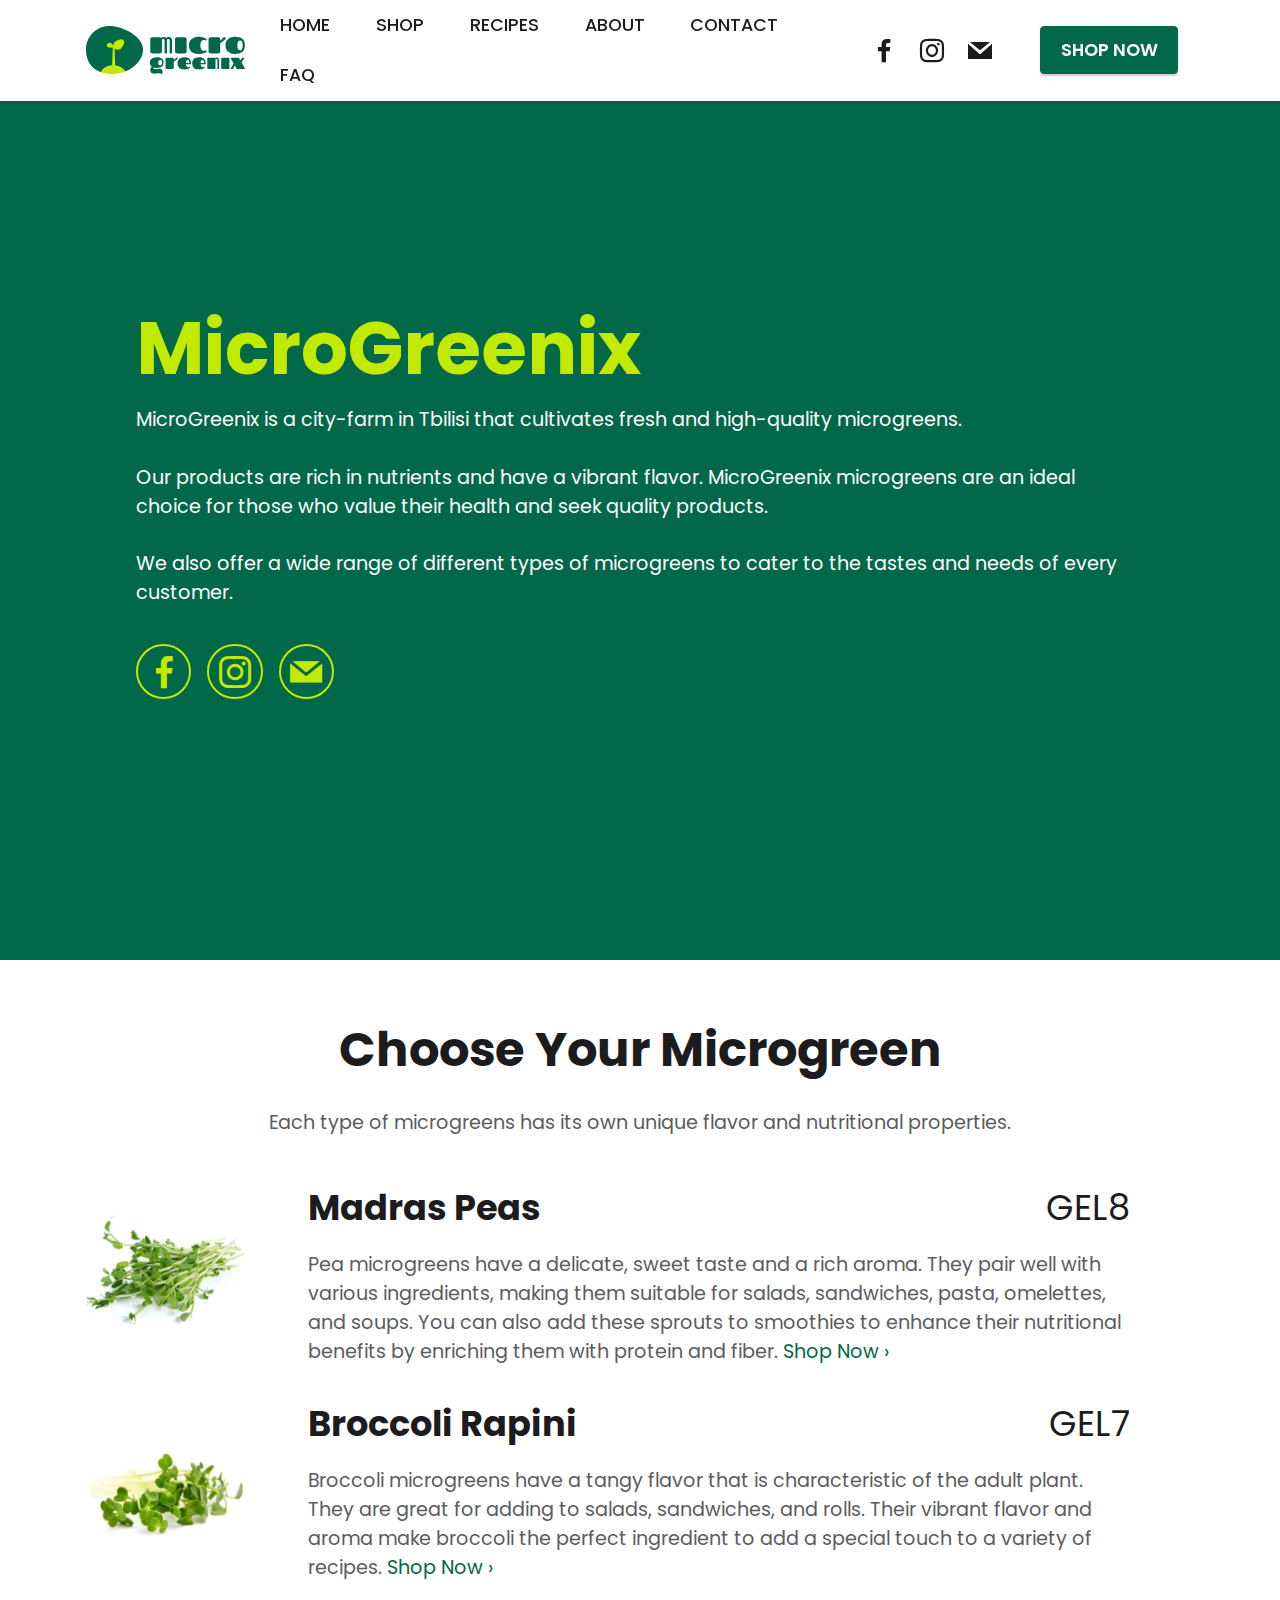
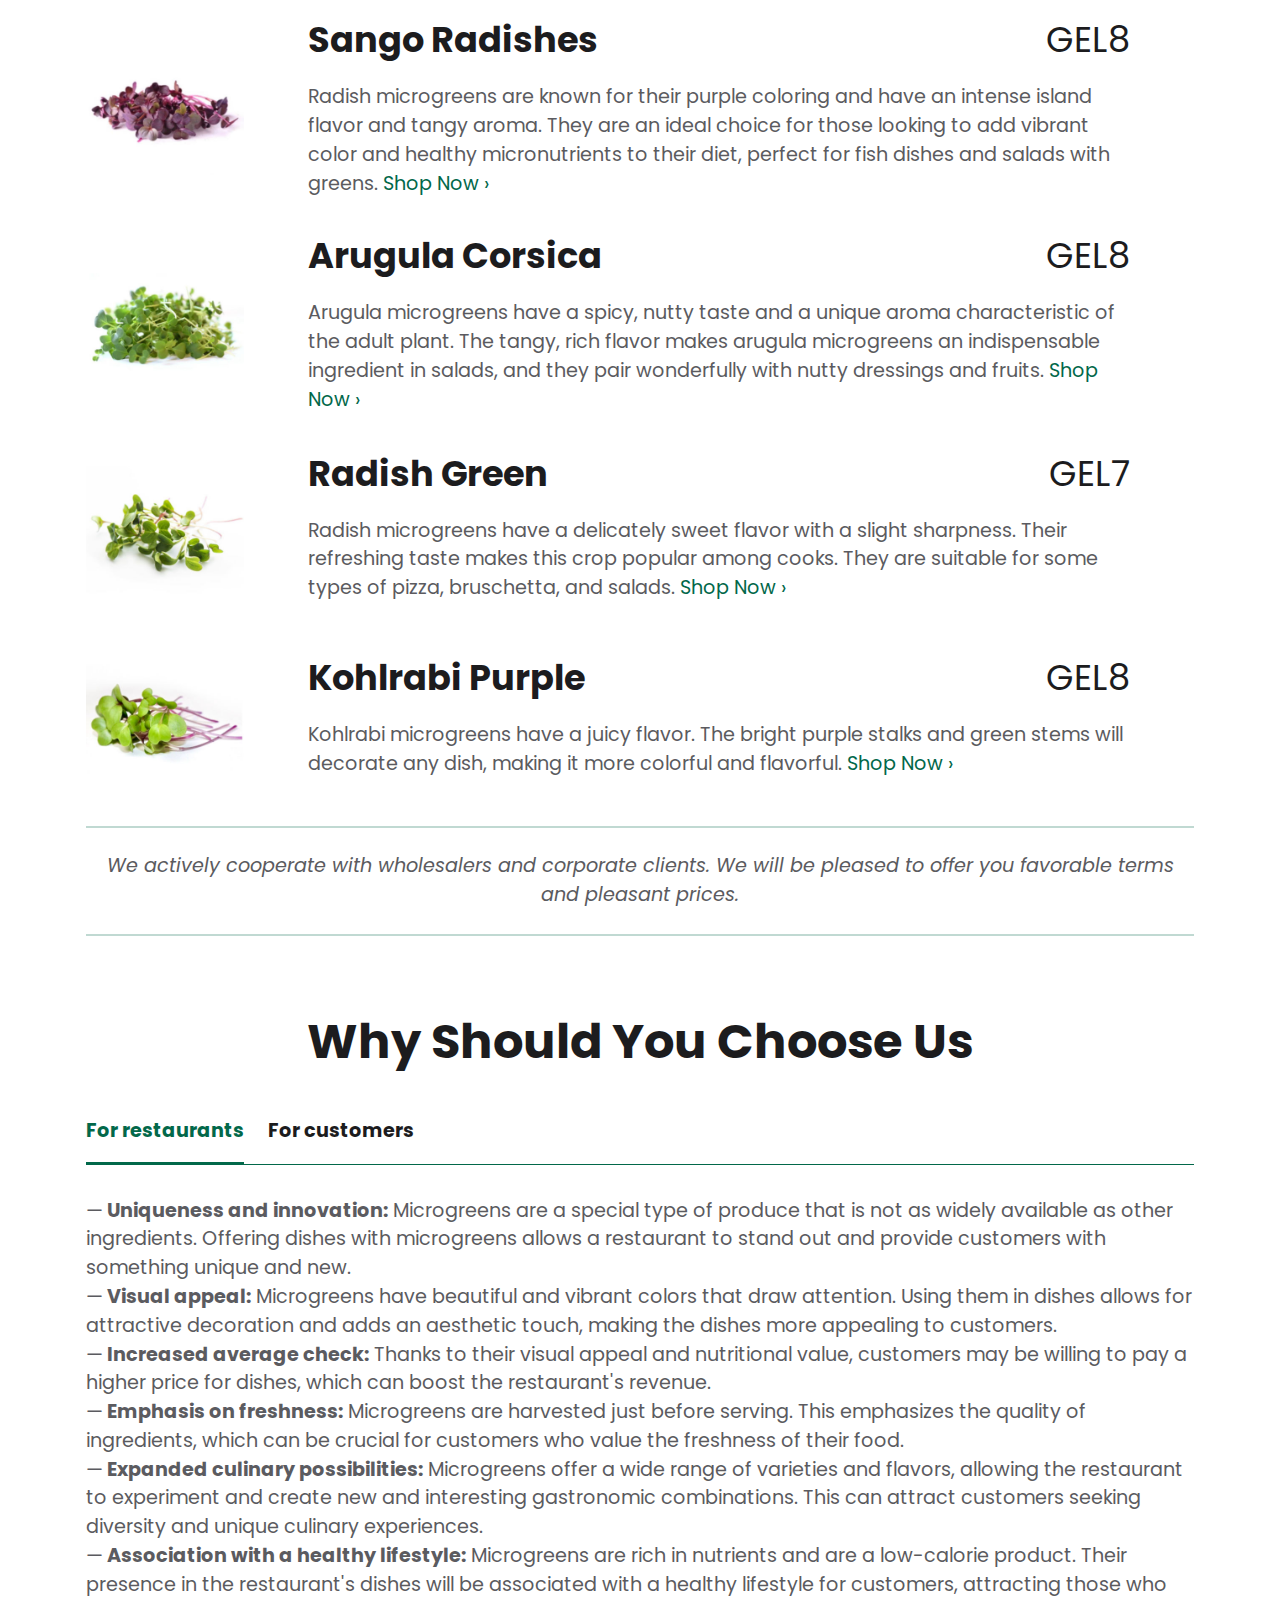
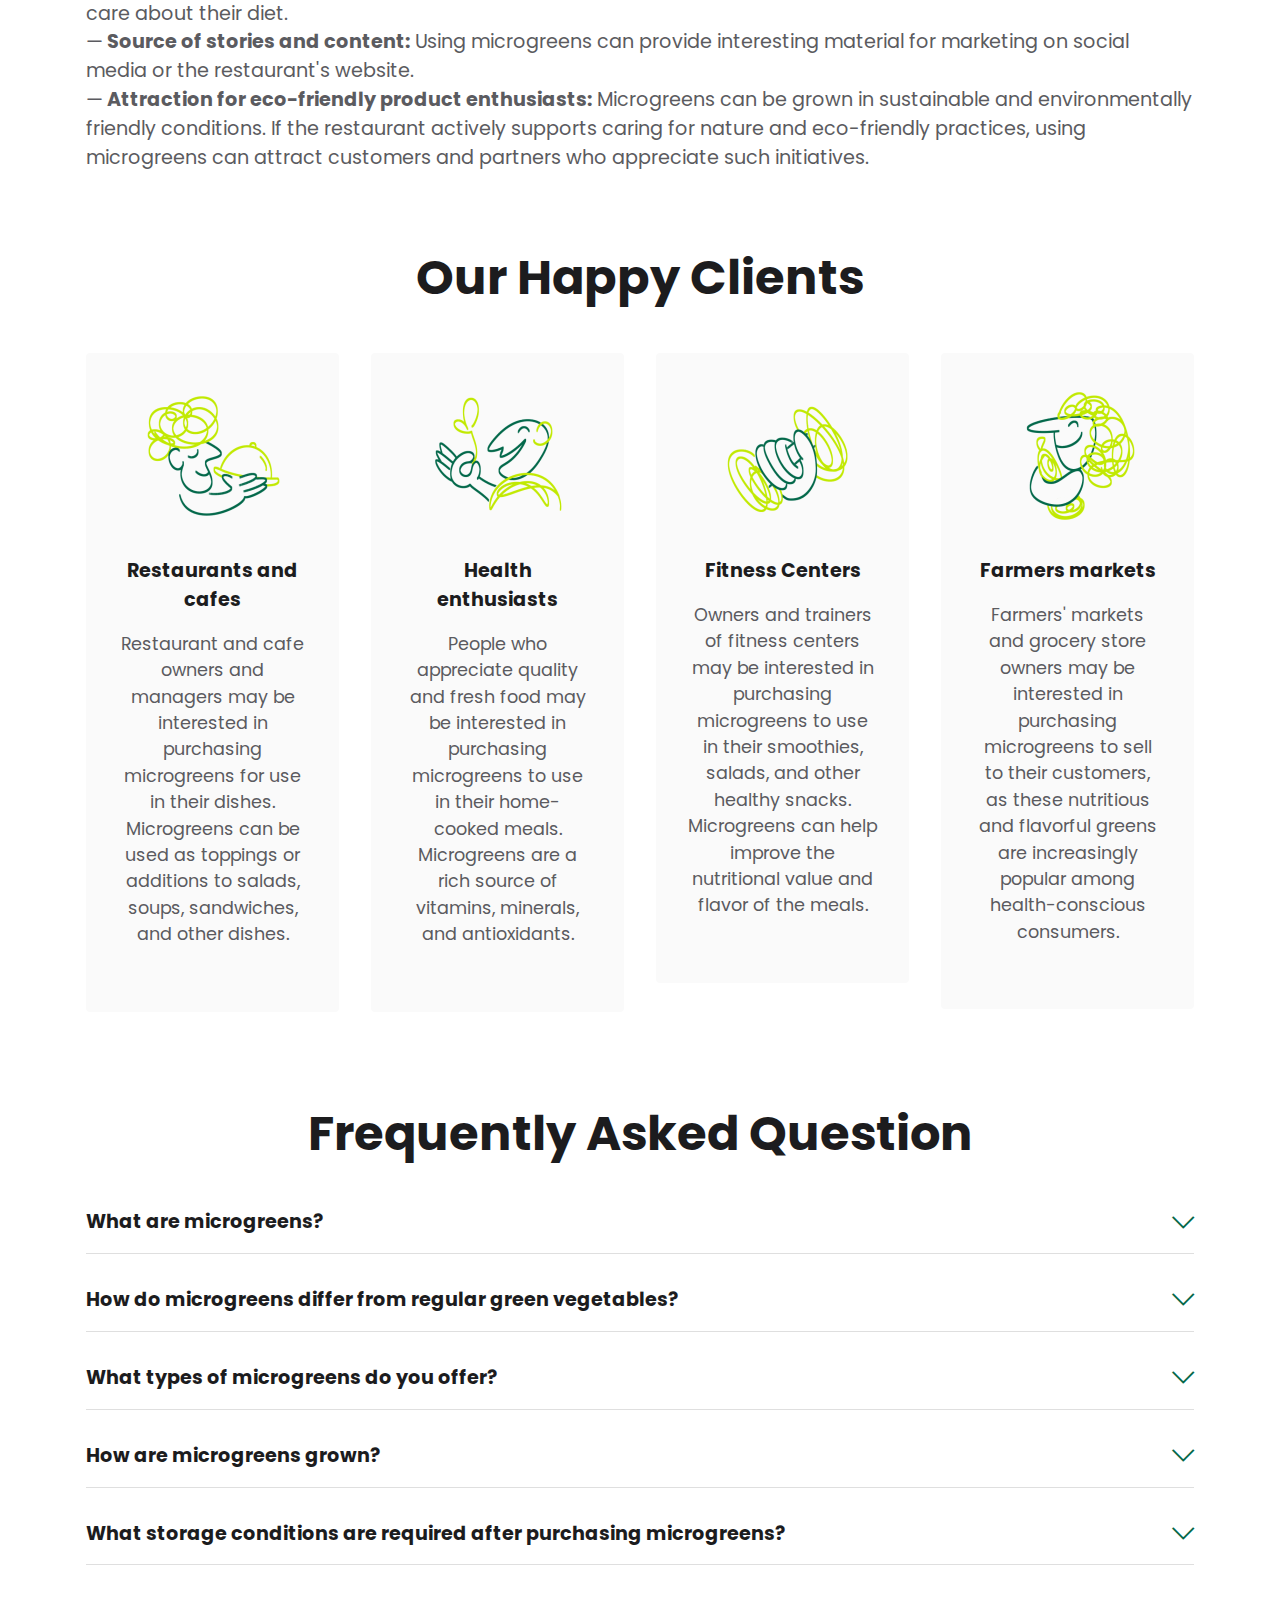
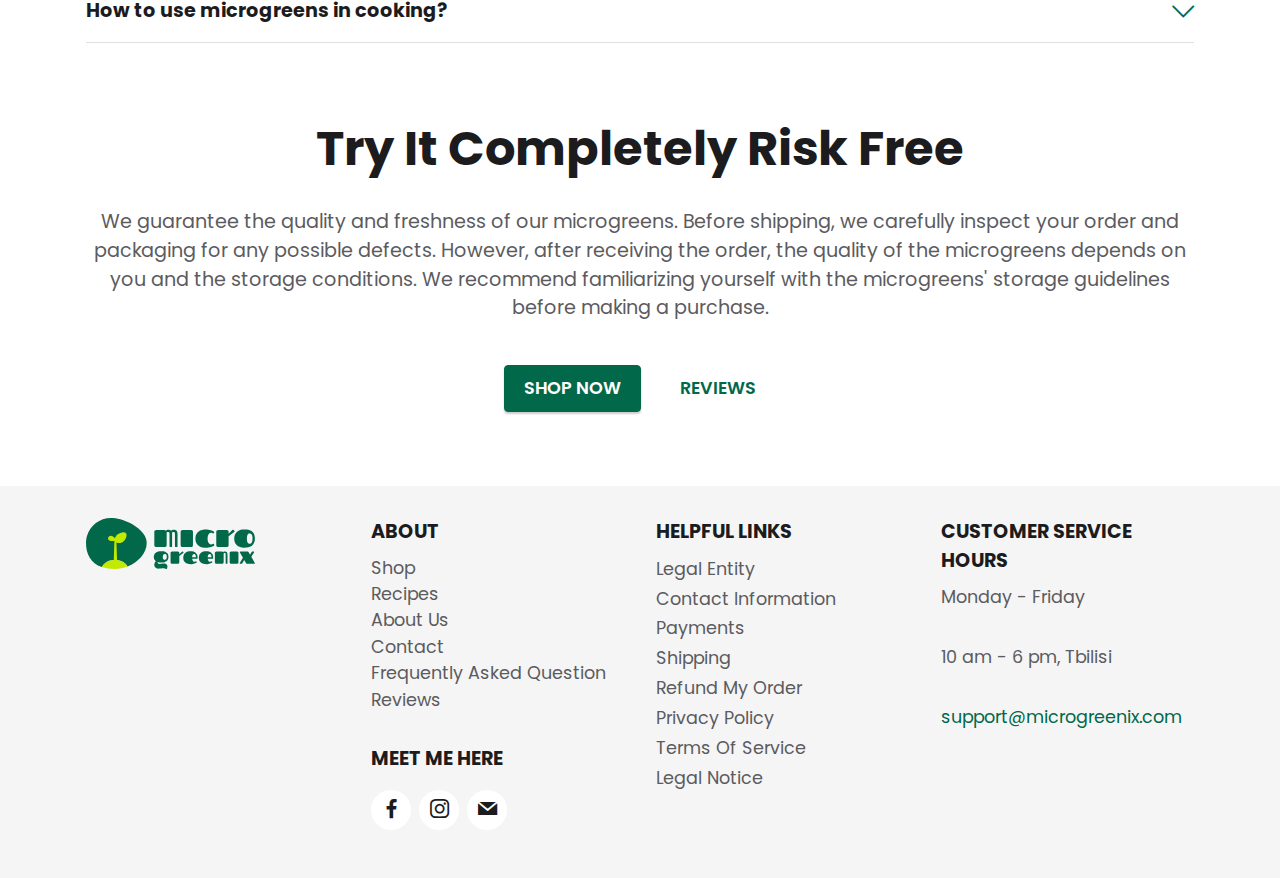
==== commit 96e11447: "new site" ====
--- a/index.html
+++ b/index.html
@@ -1,7 +1,7 @@
 <!DOCTYPE html>
 <html  >
 <head>
-  
+
     <!-- Google tag (gtag.js) -->
     <script async src="https://www.googletagmanager.com/gtag/js?id=G-2V8465CH2M"></script>
     <script>
@@ -54,7 +54,7 @@
         });
     </script>
     <noscript><div><img src="https://mc.yandex.ru/watch/94585392" style="position:absolute; left:-9999px;" alt="" /></div></noscript>
-    <!-- /Yandex.Metrika counter -->
+    <!-- /Yandex.Metrika counter -->  
   
   
 </head>
@@ -365,7 +365,7 @@
             <div class="col-12 col-md-12">
                 <ul class="nav nav-tabs mb-4" role="tablist">
                     <li class="nav-item first mbr-fonts-style"><a class="nav-link mbr-fonts-style show active display-7" role="tab" data-toggle="tab" data-bs-toggle="tab" href="#null_tab0" aria-selected="true"><strong>For restaurants</strong></a></li>
-                    
+                    <li class="nav-item"><a class="nav-link mbr-fonts-style active display-7" role="tab" data-toggle="tab" data-bs-toggle="tab" href="#null_tab1" aria-selected="true"><strong>For customers</strong></a></li>
                     
                     
                     
@@ -379,7 +379,17 @@
                             </div>
                         </div>
                     </div>
-                    
+                    <div id="tab2" class="tab-pane" role="tabpanel">
+                        <div class="row">
+                            <div class="col-md-12">
+                                <p class="mbr-text mbr-fonts-style display-7">
+                                    Mobile web traffic overtook desktop one in 2016 and will only grow, and that's why
+                                    it's important to create websites that look good on all devices. No special actions
+                                    required, all sites you make with the Builder are mobile-friendly. You don't have to
+                                    create a special mobile version of your website, it will adapt automagically. </p>
+                            </div>
+                        </div>
+                    </div>
                     
                     
                     
@@ -435,7 +445,7 @@
                     </div>
                     <div class="card-box align-center">
                         
-                        <h5 class="card-title mbr-fonts-style mb-3 display-7"><strong>Health food enthusiasts</strong></h5>
+                        <h5 class="card-title mbr-fonts-style mb-3 display-7"><strong>Health enthusiasts</strong></h5>
                         <p class="mbr-text mbr-fonts-style mb-4 display-4">
                             People who appreciate quality and fresh food may be interested in purchasing microgreens to use in their home-cooked meals. Microgreens are a rich source of vitamins, minerals, and antioxidants.</p>
                         
@@ -587,7 +597,7 @@
                 <h3 class="mbr-section-title mbr-fonts-style align-center mb-4 display-2"><strong>Try It Completely Risk Free</strong></h3>
                 <h4 class="mbr-section-subtitle align-center mbr-fonts-style mb-4 display-7">We guarantee the quality and freshness of our microgreens. Before shipping, we carefully inspect your order and packaging for any possible defects. However, after receiving the order, the quality of the microgreens depends on you and the storage conditions. We recommend familiarizing yourself with the microgreens' storage guidelines before making a purchase.</h4>
                 <div class="mbr-section-btn align-center"><a class="btn btn-primary display-4" href="https://www.instagram.com/microgreenix/" target="_blank">SHOP NOW</a>
-                    <a class="btn btn-primary-outline display-4" href="">REVIEWS</a></div>
+                    <a class="btn btn-primary-outline display-4" href="https://www.trustpilot.com/review/microgreenix.com" target="_blank">REVIEWS</a></div>
             </div>
         </div>
     </div>
@@ -610,7 +620,7 @@
             </div>
             <div class="col-12 col-md-6 col-lg-3">
                 <h5 class="mbr-section-subtitle mbr-fonts-style mb-2 display-7"><strong>ABOUT</strong></h5>
-                <p class="mbr-text mbr-fonts-style mb-4 display-4"><a href="https://www.instagram.com/microgreenix/" class="text-warning text-primary" target="_blank">Shop</a><br><a href="https://www.instagram.com/microgreenix/" class="text-warning" target="_blank">Recipes</a><br><a href="about-us.html" class="text-warning">About Us</a><br><a href="contact.html" class="text-warning">Contact</a><br><a href="faq.html" class="text-warning">Frequently Asked Question</a><br>Reviews</p>
+                <p class="mbr-text mbr-fonts-style mb-4 display-4"><a href="https://www.instagram.com/microgreenix/" class="text-warning text-primary" target="_blank">Shop</a><br><a href="https://www.instagram.com/microgreenix/" class="text-warning" target="_blank">Recipes</a><br><a href="/about-us" class="text-warning">About Us</a><br><a href="/contact" class="text-warning">Contact</a><br><a href="/faq" class="text-warning">Frequently Asked Question</a><br><a href="https://www.trustpilot.com/review/microgreenix.com" class="text-warning" target="_blank">Reviews</a></p>
                 <h5 class="mbr-section-subtitle mbr-fonts-style mb-3 display-7"><strong>MEET ME HERE</strong></h5>
                 <div class="social-row display-7">
                     <div class="soc-item">
@@ -648,7 +658,7 @@
             
         </div>
     </div>
-</section><section class="display-7" style="padding: 0;align-items: center;justify-content: center;flex-wrap: wrap;    align-content: center;display: flex;position: relative;height: 0rem;"><a href="https://mobiri.se/1725391" style="flex: 1 1;height: 0rem;position: absolute;width: 100%;z-index: 1;"><img alt="" style="height: 0rem;" src="[data-uri]"></a><p hidden style="margin: 0;text-align: center;" class="display-7">Made with &#8204;</p><a hidden style="z-index:1" href="https://mobirise.com/html-editor.html">HTML Editor</a></section><script src="assets/bootstrap/js/bootstrap.bundle.min.js"></script>  <script src="assets/smoothscroll/smooth-scroll.js"></script>  <script src="assets/ytplayer/index.js"></script>  <script src="assets/dropdown/js/navbar-dropdown.js"></script>  <script src="assets/mbr-tabs/mbr-tabs.js"></script>  <script src="assets/mbr-switch-arrow/mbr-switch-arrow.js"></script>  <script src="assets/theme/js/script.js"></script>  
+</section><section class="display-7" style="padding: 0;align-items: center;justify-content: center;flex-wrap: wrap;    align-content: center;display: flex;position: relative;height: 0rem;"><a href="https://mobiri.se/1725391" style="flex: 1 1;height: 0rem;position: absolute;width: 100%;z-index: 1;"><img alt="" style="height: 0rem;" src="[data-uri]"></a><p hidden style="margin: 0;text-align: center;" class="display-7">Made with &#8204;</p><a hidden style="z-index:1" href="https://mobirise.com/drag-drop-website-builder.html">Drag & Drop Website Builder</a></section><script src="assets/bootstrap/js/bootstrap.bundle.min.js"></script>  <script src="assets/smoothscroll/smooth-scroll.js"></script>  <script src="assets/ytplayer/index.js"></script>  <script src="assets/dropdown/js/navbar-dropdown.js"></script>  <script src="assets/mbr-tabs/mbr-tabs.js"></script>  <script src="assets/mbr-switch-arrow/mbr-switch-arrow.js"></script>  <script src="assets/theme/js/script.js"></script>  
   
   
 </body>
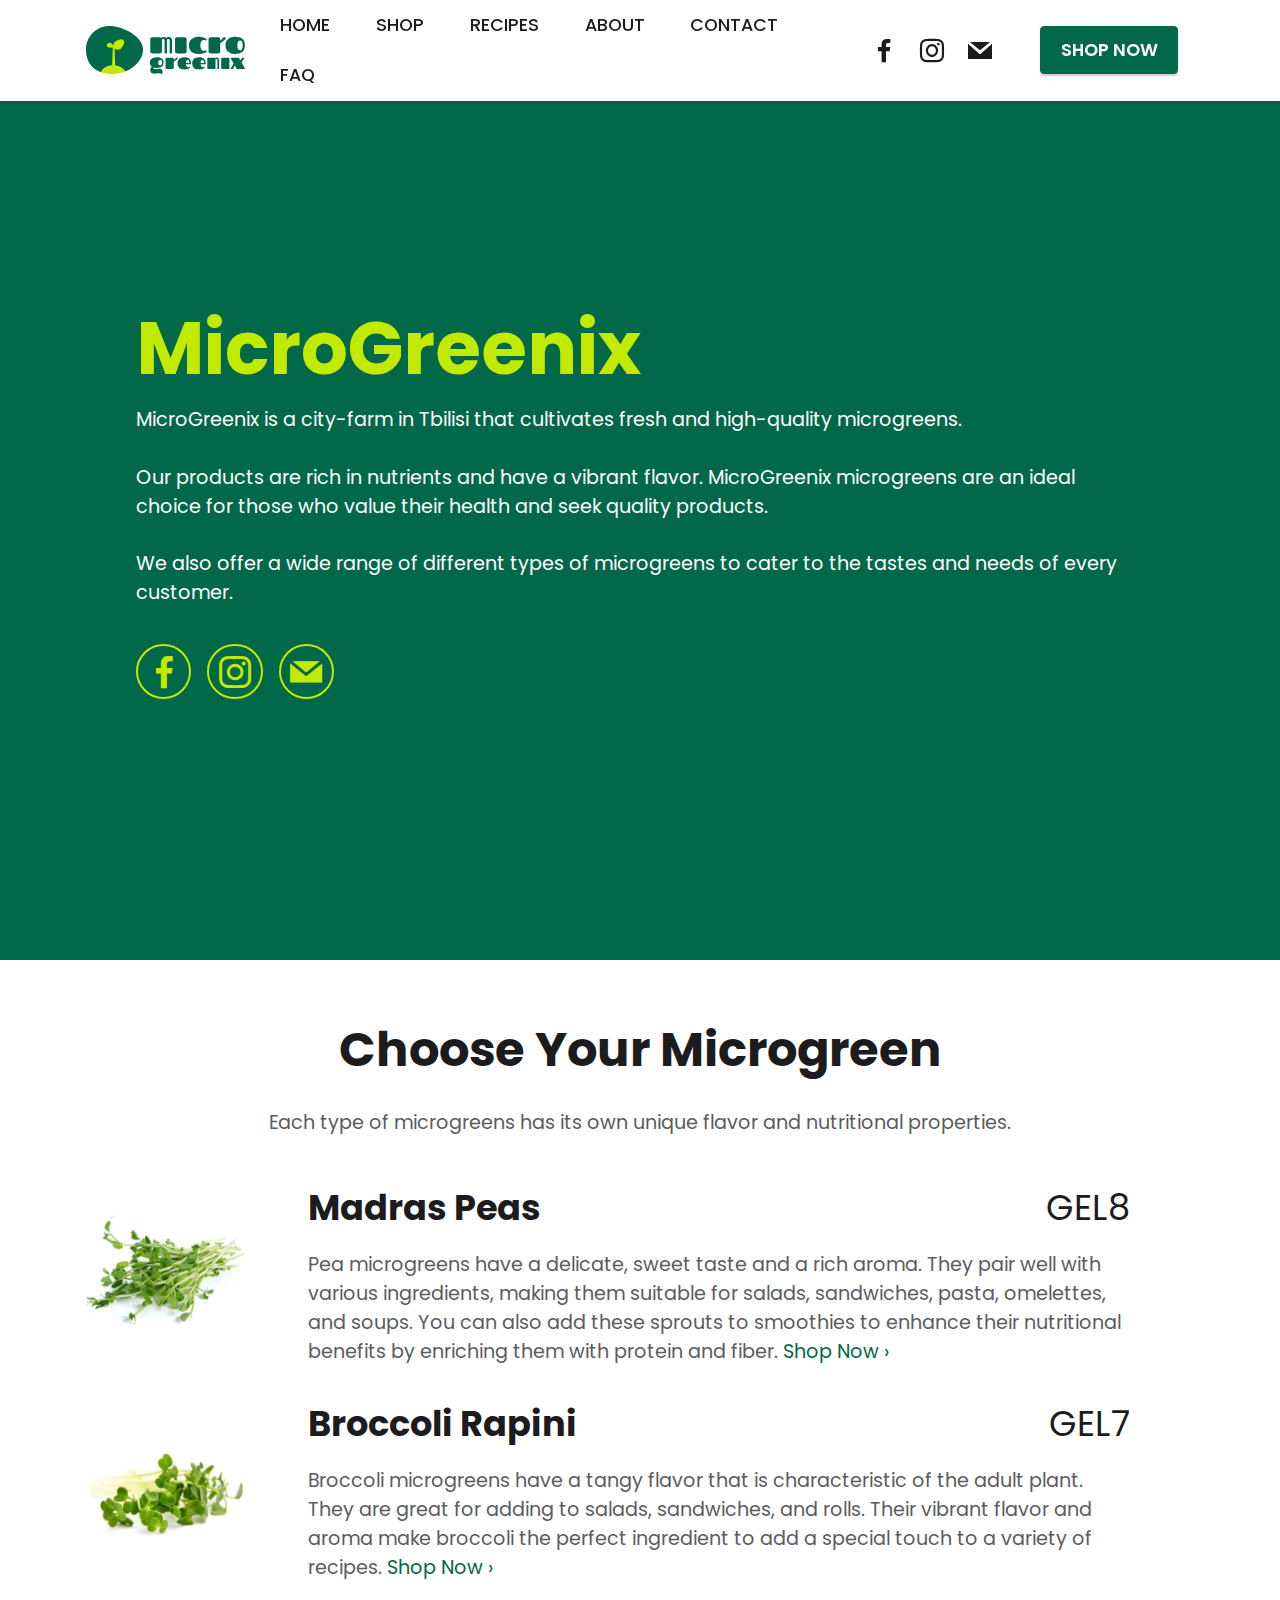
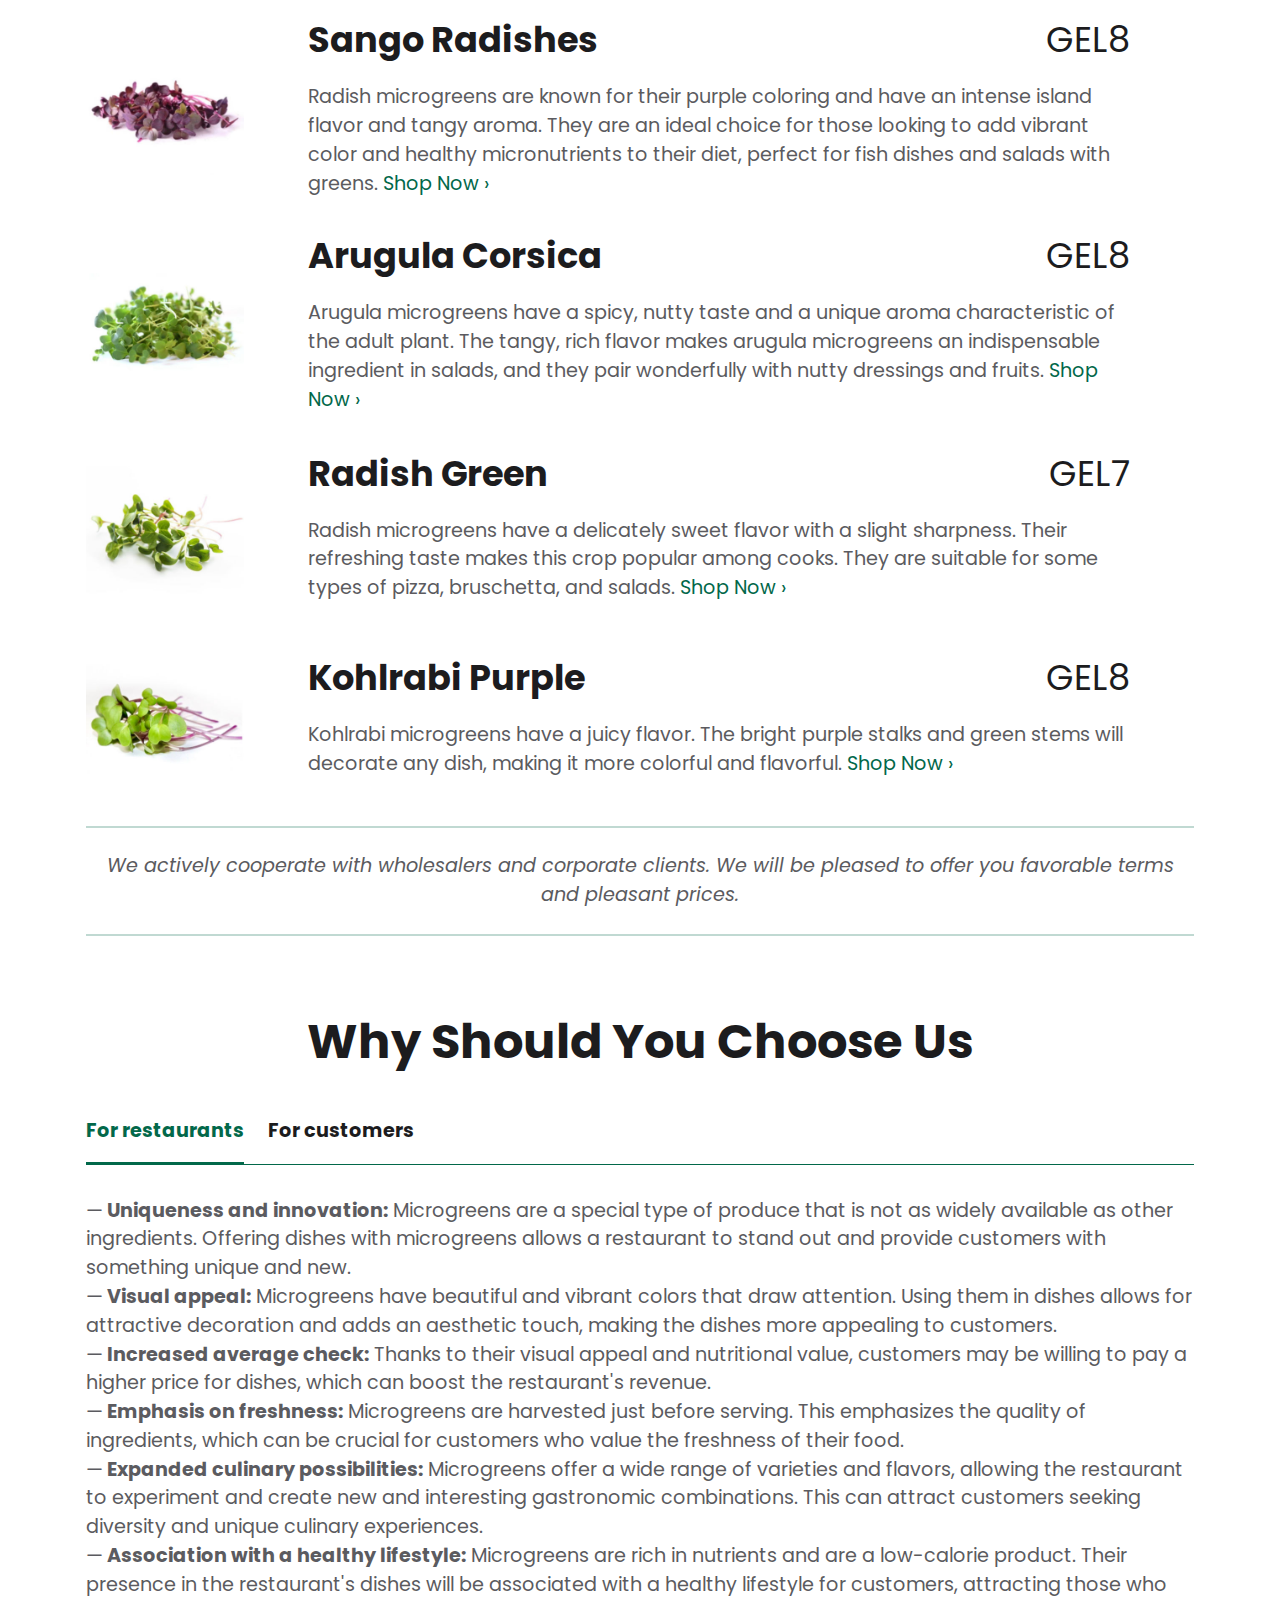
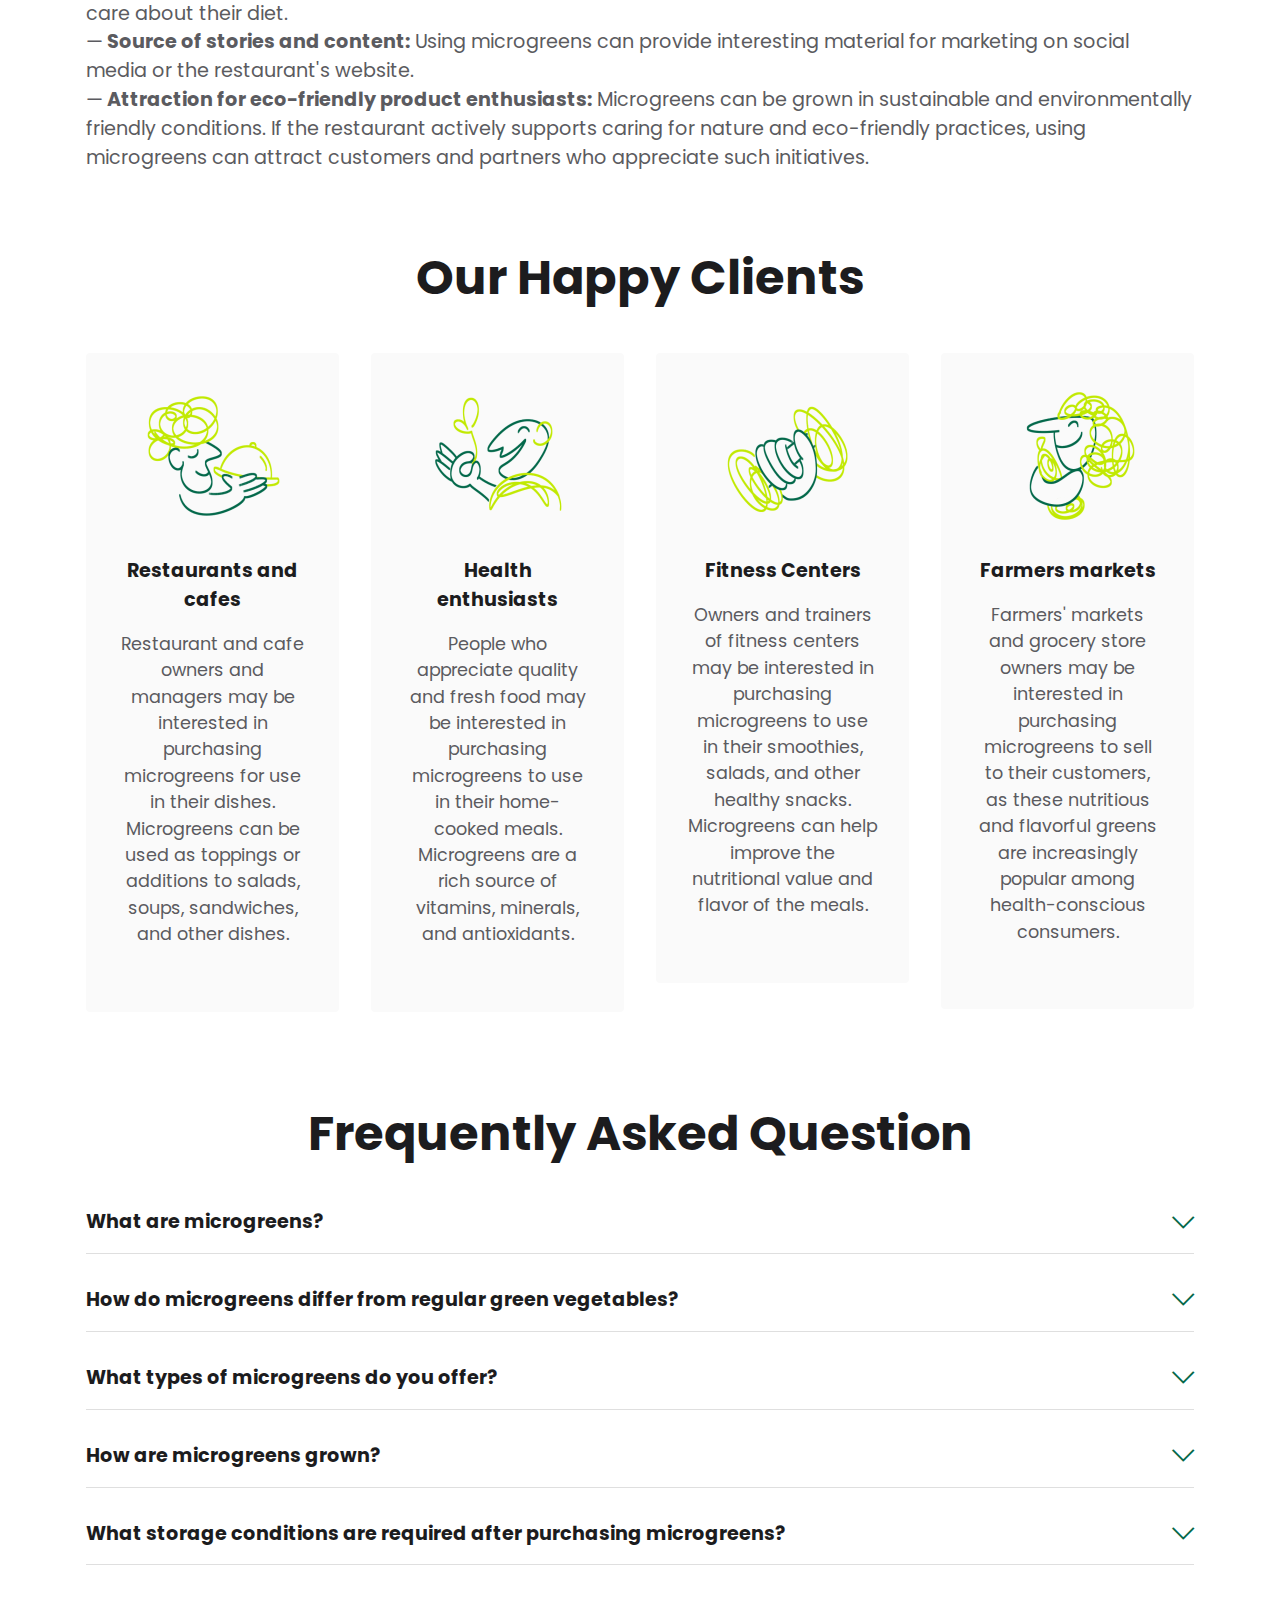
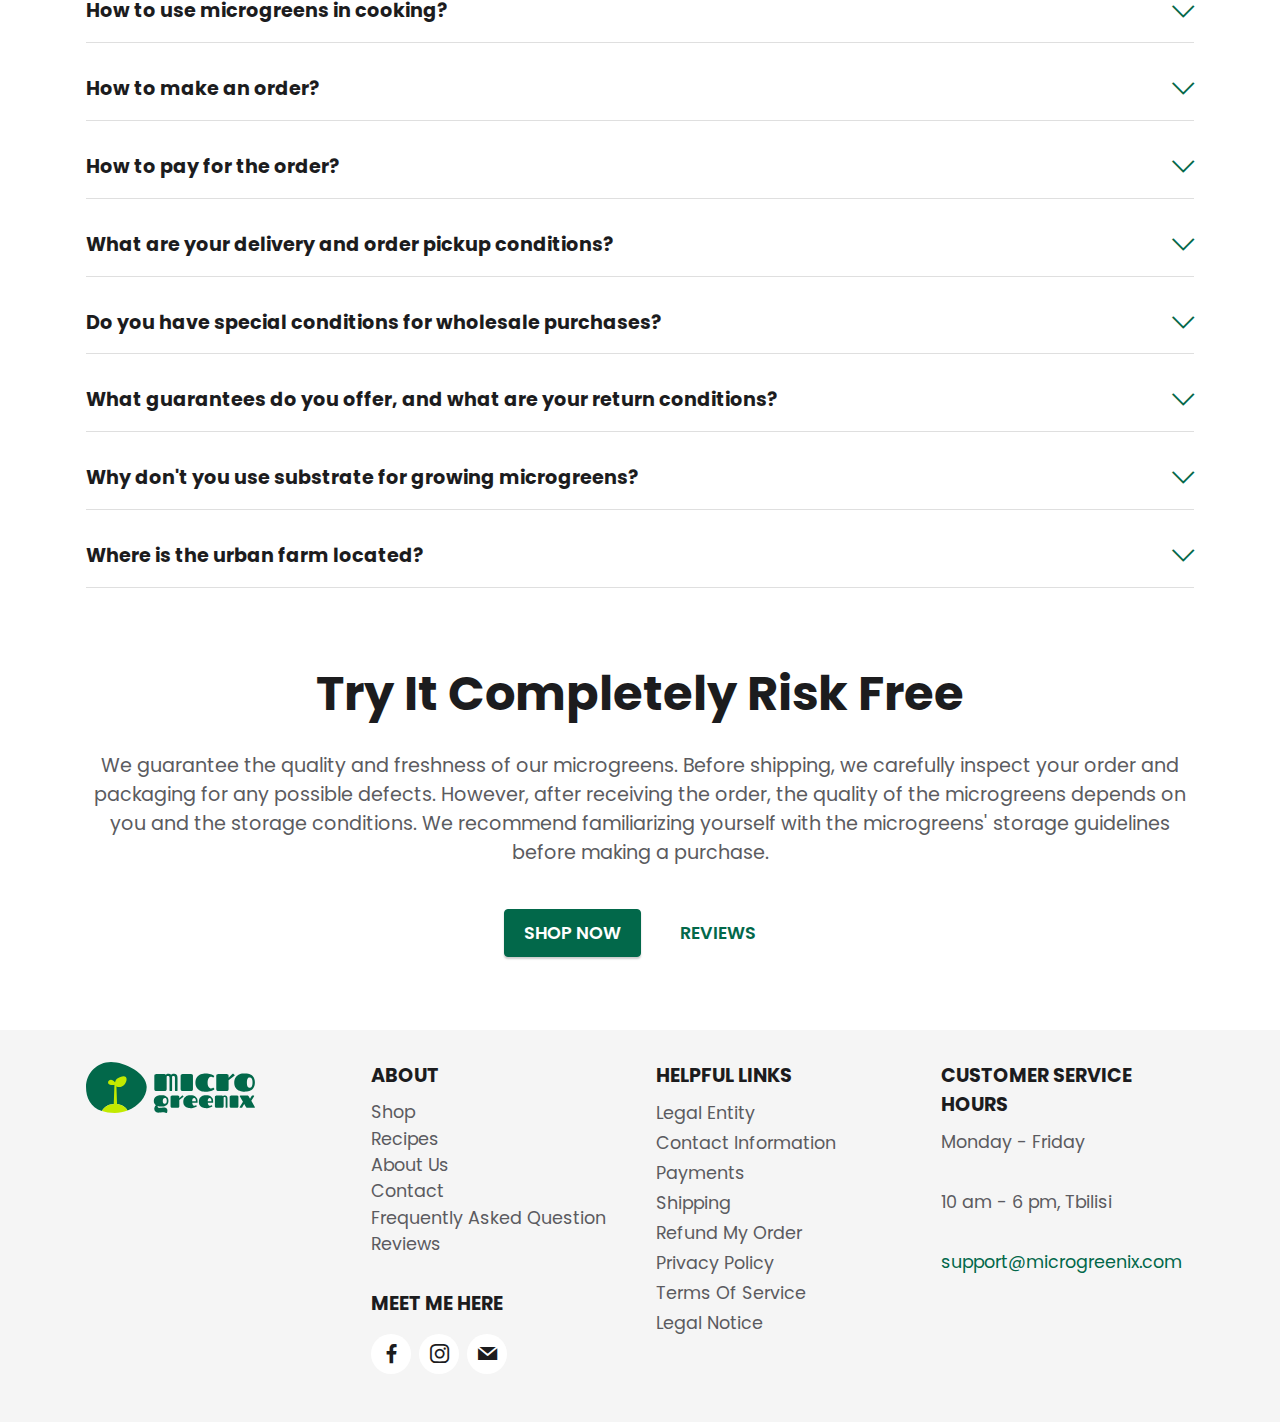
==== commit 6bcdccd6: "new site" ====
--- a/index.html
+++ b/index.html
@@ -500,12 +500,12 @@
                 <div id="bootstrap-accordion_7" class="panel-group accordionStyles accordion" role="tablist" aria-multiselectable="true">
                     <div class="card mb-3">
                         <div class="card-header" role="tab" id="headingOne">
-                            <a role="button" class="panel-title collapsed" data-toggle="collapse" data-bs-toggle="collapse" data-core="" href="#collapse1_7" aria-expanded="false" aria-controls="collapse1">
+                            <a role="button" class="panel-title collapsed" data-toggle="collapse" data-bs-toggle="collapse" data-core="" href="#collapse1_13" aria-expanded="false" aria-controls="collapse1">
                                 <h6 class="panel-title-edit mbr-fonts-style mb-0 display-7"><strong>What are microgreens?</strong></h6>
                                 <span class="sign mbr-iconfont mbri-arrow-down"></span>
                             </a>
                         </div>
-                        <div id="collapse1_7" class="panel-collapse noScroll collapse" role="tabpanel" aria-labelledby="headingOne" data-parent="#accordion" data-bs-parent="#bootstrap-accordion_7">
+                        <div id="collapse1_13" class="panel-collapse noScroll collapse" role="tabpanel" aria-labelledby="headingOne" data-parent="#accordion" data-bs-parent="#bootstrap-accordion_7">
                             <div class="panel-body">
                                 <p class="mbr-fonts-style panel-text display-4">Microgreens are young shoots of various plants, such as peas, broccoli, radishes, arugula, kohlrabi, and others. They are harvested when the plant is still in its early growth stage and are known for their high nutritional value.</p>
                             </div>
@@ -513,12 +513,12 @@
                     </div>
                     <div class="card mb-3">
                         <div class="card-header" role="tab" id="headingOne">
-                            <a role="button" class="panel-title collapsed" data-toggle="collapse" data-bs-toggle="collapse" data-core="" href="#collapse2_7" aria-expanded="false" aria-controls="collapse2">
+                            <a role="button" class="panel-title collapsed" data-toggle="collapse" data-bs-toggle="collapse" data-core="" href="#collapse2_13" aria-expanded="false" aria-controls="collapse2">
                                 <h6 class="panel-title-edit mbr-fonts-style mb-0 display-7"><strong>How do microgreens differ from regular green vegetables?</strong></h6>
                                 <span class="sign mbr-iconfont mbri-arrow-down"></span>
                             </a>
                         </div>
-                        <div id="collapse2_7" class="panel-collapse noScroll collapse" role="tabpanel" aria-labelledby="headingOne" data-parent="#accordion" data-bs-parent="#bootstrap-accordion_7">
+                        <div id="collapse2_13" class="panel-collapse noScroll collapse" role="tabpanel" aria-labelledby="headingOne" data-parent="#accordion" data-bs-parent="#bootstrap-accordion_7">
                             <div class="panel-body">
                                 <p class="mbr-fonts-style panel-text display-4">
                                     Microgreens have a higher concentration of vitamins, minerals, and antioxidants compared to regular green vegetables. They also have a more intense flavor and aroma.</p>
@@ -527,12 +527,12 @@
                     </div>
                     <div class="card mb-3">
                         <div class="card-header" role="tab" id="headingOne">
-                            <a role="button" class="panel-title collapsed" data-toggle="collapse" data-bs-toggle="collapse" data-core="" href="#collapse3_7" aria-expanded="false" aria-controls="collapse3">
+                            <a role="button" class="panel-title collapsed" data-toggle="collapse" data-bs-toggle="collapse" data-core="" href="#collapse3_13" aria-expanded="false" aria-controls="collapse3">
                                 <h6 class="panel-title-edit mbr-fonts-style mb-0 display-7"><strong>What types of microgreens do you offer?</strong></h6>
                                 <span class="sign mbr-iconfont mbri-arrow-down"></span>
                             </a>
                         </div>
-                        <div id="collapse3_7" class="panel-collapse noScroll collapse" role="tabpanel" aria-labelledby="headingOne" data-parent="#accordion" data-bs-parent="#bootstrap-accordion_7">
+                        <div id="collapse3_13" class="panel-collapse noScroll collapse" role="tabpanel" aria-labelledby="headingOne" data-parent="#accordion" data-bs-parent="#bootstrap-accordion_7">
                             <div class="panel-body">
                                 <p class="mbr-fonts-style panel-text display-4">
                                     We offer a wide variety of microgreens, including peas, broccoli, radishes, arugula, kohlrabi, cress salad, and fenugreek.</p>
@@ -541,12 +541,12 @@
                     </div>
                     <div class="card mb-3">
                         <div class="card-header" role="tab" id="headingOne">
-                            <a role="button" class="panel-title collapsed" data-toggle="collapse" data-bs-toggle="collapse" data-core="" href="#collapse4_7" aria-expanded="false" aria-controls="collapse4">
+                            <a role="button" class="panel-title collapsed" data-toggle="collapse" data-bs-toggle="collapse" data-core="" href="#collapse4_13" aria-expanded="false" aria-controls="collapse4">
                                 <h6 class="panel-title-edit mbr-fonts-style mb-0 display-7"><strong>How are microgreens grown?</strong></h6>
                                 <span class="sign mbr-iconfont mbri-arrow-down"></span>
                             </a>
                         </div>
-                        <div id="collapse4_7" class="panel-collapse noScroll collapse" role="tabpanel" aria-labelledby="headingOne" data-parent="#accordion" data-bs-parent="#bootstrap-accordion_7">
+                        <div id="collapse4_13" class="panel-collapse noScroll collapse" role="tabpanel" aria-labelledby="headingOne" data-parent="#accordion" data-bs-parent="#bootstrap-accordion_7">
                             <div class="panel-body">
                                 <p class="mbr-fonts-style panel-text display-4">
                                     We grow microgreens on our urban farm using hydroponics - a method of growing plants without soil. We do not use fertilizers or other growth stimulants. We have complete control over the lighting, temperature, and humidity conditions on our urban farm to ensure high-quality produce.</p>
@@ -555,28 +555,126 @@
                     </div>
                     <div class="card mb-3">
                         <div class="card-header" role="tab" id="headingOne">
-                            <a role="button" class="panel-title collapsed" data-toggle="collapse" data-bs-toggle="collapse" data-core="" href="#collapse5_7" aria-expanded="false" aria-controls="collapse5">
+                            <a role="button" class="panel-title collapsed" data-toggle="collapse" data-bs-toggle="collapse" data-core="" href="#collapse4_13" aria-expanded="false" aria-controls="collapse5">
                                 <h6 class="panel-title-edit mbr-fonts-style mb-0 display-7"><strong>What storage conditions are required after purchasing microgreens?</strong></h6>
                                 <span class="sign mbr-iconfont mbri-arrow-down"></span>
                             </a>
                         </div>
-                        <div id="collapse5_7" class="panel-collapse noScroll collapse" role="tabpanel" aria-labelledby="headingOne" data-parent="#accordion" data-bs-parent="#bootstrap-accordion_7">
-                            <div class="panel-body">
-                                <p class="mbr-fonts-style panel-text display-4">Microgreens will retain their beneficial properties for up to 7 days after purchase with proper storage. To do this:<br><br>— Place the microgreens in the refrigerator at a temperature of 2-4°C. This will slow down oxidation processes.<br>— Don’t tightly seal the container to allow for air circulation.<br>— Monitor for condensation. Excessive humidity inside the packaging can lead to the formation of condensation, which promotes the rapid deterioration of the shoots.<br>— Don’t wash the greens immediately after purchase. Rinse them only before preparing the dish. Excess moisture can harm and degrade the quality of the microgreens.<br></p>
-                            </div>
-                        </div>
-                    </div>
-                    <div class="card mb-3">
-                        <div class="card-header" role="tab" id="headingOne">
-                            <a role="button" class="panel-title collapsed" data-toggle="collapse" data-bs-toggle="collapse" data-core="" href="#collapse6_7" aria-expanded="false" aria-controls="collapse6">
+                        <div id="collapse4_13" class="panel-collapse noScroll collapse" role="tabpanel" aria-labelledby="headingOne" data-parent="#accordion" data-bs-parent="#bootstrap-accordion_7">
+                            <div class="panel-body">
+                                <p class="mbr-fonts-style panel-text display-4">Microgreens will retain their beneficial properties for up to 7 days after purchase with proper storage. To do this:<br><br>— Place the microgreens in the refrigerator at a temperature of 2-4°C. This will slow down oxidation processes.<br>— Don’t tightly seal the container to allow for air circulation.<br>— Monitor for condensation. Excessive humidity inside the packaging can lead to the formation of condensation, which promotes the rapid deterioration of the shoots.<br>— Don’t wash the greens immediately after purchase. Rinse them only before preparing the dish. Excess moisture can harm and degrade the quality of the microgreens.</p>
+                            </div>
+                        </div>
+                    </div>
+                    <div class="card mb-3">
+                        <div class="card-header" role="tab" id="headingOne">
+                            <a role="button" class="panel-title collapsed" data-toggle="collapse" data-bs-toggle="collapse" data-core="" href="#collapse6_13" aria-expanded="false" aria-controls="collapse6">
                                 <h6 class="panel-title-edit mbr-fonts-style mb-0 display-7"><strong>How to use microgreens in cooking?</strong></h6>
                                 <span class="sign mbr-iconfont mbri-arrow-down"></span>
                             </a>
                         </div>
-                        <div id="collapse6_7" class="panel-collapse noScroll collapse" role="tabpanel" aria-labelledby="headingOne" data-parent="#accordion" data-bs-parent="#bootstrap-accordion_7">
+                        <div id="collapse6_13" class="panel-collapse noScroll collapse" role="tabpanel" aria-labelledby="headingOne" data-parent="#accordion" data-bs-parent="#bootstrap-accordion_7">
                             <div class="panel-body">
                                 <p class="mbr-fonts-style panel-text display-4">
                                     Our team regularly posts recipes on our Instagram account <a href="https://www.instagram.com/microgreenix/" class="text-primary" target="_blank">@microgreenix</a>. Additionally, you can find simple and easy-to-follow recipes on the "Recipes" page of our website.</p>
+                            </div>
+                        </div>
+                    </div>
+                    <div class="card mb-3">
+                        <div class="card-header" role="tab" id="headingOne">
+                            <a role="button" class="panel-title collapsed" data-toggle="collapse" data-bs-toggle="collapse" data-core="" href="#collapse7_13" aria-expanded="false" aria-controls="collapse6">
+                                <h6 class="panel-title-edit mbr-fonts-style mb-0 display-7"><strong>How to make an order?</strong></h6>
+                                <span class="sign mbr-iconfont mbri-arrow-down"></span>
+                            </a>
+                        </div>
+                        <div id="collapse7_13" class="panel-collapse noScroll collapse" role="tabpanel" aria-labelledby="headingOne" data-parent="#accordion" data-bs-parent="#bootstrap-accordion_7">
+                            <div class="panel-body">
+                                <p class="mbr-fonts-style panel-text display-4">
+                                    You can make an order on Instagram <a href="https://www.instagram.com/microgreenix/" class="text-primary" target="_blank">@microgreenix</a>. Just send us a Direct message. Later on, we will also provide the option to place orders on our website.</p>
+                            </div>
+                        </div>
+                    </div>
+                    <div class="card mb-3">
+                        <div class="card-header" role="tab" id="headingOne">
+                            <a role="button" class="panel-title collapsed" data-toggle="collapse" data-bs-toggle="collapse" data-core="" href="#collapse8_13" aria-expanded="false" aria-controls="collapse6">
+                                <h6 class="panel-title-edit mbr-fonts-style mb-0 display-7"><strong>How to pay for the order?</strong></h6>
+                                <span class="sign mbr-iconfont mbri-arrow-down"></span>
+                            </a>
+                        </div>
+                        <div id="collapse8_13" class="panel-collapse noScroll collapse" role="tabpanel" aria-labelledby="headingOne" data-parent="#accordion" data-bs-parent="#bootstrap-accordion_7">
+                            <div class="panel-body">
+                                <p class="mbr-fonts-style panel-text display-4">
+                                    You can pay for the order by transferring the payment to the Bank Of Georgia card. Later on, we will also provide the option to make the payment on our website.</p>
+                            </div>
+                        </div>
+                    </div>
+                    <div class="card mb-3">
+                        <div class="card-header" role="tab" id="headingOne">
+                            <a role="button" class="panel-title collapsed" data-toggle="collapse" data-bs-toggle="collapse" data-core="" href="#collapse9_13" aria-expanded="false" aria-controls="collapse6">
+                                <h6 class="panel-title-edit mbr-fonts-style mb-0 display-7"><strong>What are your delivery and order pickup conditions?</strong></h6>
+                                <span class="sign mbr-iconfont mbri-arrow-down"></span>
+                            </a>
+                        </div>
+                        <div id="collapse9_13" class="panel-collapse noScroll collapse" role="tabpanel" aria-labelledby="headingOne" data-parent="#accordion" data-bs-parent="#bootstrap-accordion_7">
+                            <div class="panel-body">
+                                <p class="mbr-fonts-style panel-text display-4">
+                                    We offer several options for delivery and order pickup:<br><br>— Self-pickup from the Saburtalo district, near the State University metro station.<br>— Courier delivery to any district in Tbilisi (delivery fee is charged separately).<br>— Free courier delivery for orders of 3 or more containers of any type of microgreens to the following districts: Saburtalo, Vake, Vera, and near the Mardjaniashvili metro station.</p>
+                            </div>
+                        </div>
+                    </div>
+                    <div class="card mb-3">
+                        <div class="card-header" role="tab" id="headingOne">
+                            <a role="button" class="panel-title collapsed" data-toggle="collapse" data-bs-toggle="collapse" data-core="" href="#collapse10_13" aria-expanded="false" aria-controls="collapse6">
+                                <h6 class="panel-title-edit mbr-fonts-style mb-0 display-7"><strong>Do you have special conditions for wholesale purchases?</strong></h6>
+                                <span class="sign mbr-iconfont mbri-arrow-down"></span>
+                            </a>
+                        </div>
+                        <div id="collapse10_13" class="panel-collapse noScroll collapse" role="tabpanel" aria-labelledby="headingOne" data-parent="#accordion" data-bs-parent="#bootstrap-accordion_7">
+                            <div class="panel-body">
+                                <p class="mbr-fonts-style panel-text display-4">
+                                    Yes, we provide special conditions for wholesalers and corporate clients. You can reach out to us with your inquiries through Direct Instagram <a href="https://www.instagram.com/microgreenix/" class="text-primary" target="_blank">@microgreenix</a> or via email at <a href="mailto:support@microgreenix.com" class="text-primary">support@microgreenix.com</a>. You can communicate with us in either English or Russian.<br><br>Currently, we operate in Georgia as an Individual Entrepreneur. You can view our registration certificate through the link. We are open to collaboration.</p>
+                            </div>
+                        </div>
+                    </div>
+                    <div class="card mb-3">
+                        <div class="card-header" role="tab" id="headingOne">
+                            <a role="button" class="panel-title collapsed" data-toggle="collapse" data-bs-toggle="collapse" data-core="" href="#collapse11_13" aria-expanded="false" aria-controls="collapse6">
+                                <h6 class="panel-title-edit mbr-fonts-style mb-0 display-7"><strong>What guarantees do you offer, and what are your return conditions?</strong></h6>
+                                <span class="sign mbr-iconfont mbri-arrow-down"></span>
+                            </a>
+                        </div>
+                        <div id="collapse11_13" class="panel-collapse noScroll collapse" role="tabpanel" aria-labelledby="headingOne" data-parent="#accordion" data-bs-parent="#bootstrap-accordion_7">
+                            <div class="panel-body">
+                                <p class="mbr-fonts-style panel-text display-4">
+                                    We guarantee the quality and freshness of our microgreens. Before shipping, we carefully inspect your order and packaging for any possible defects. However, after receiving the order, the quality of the microgreens depends on you and the storage conditions. We recommend familiarizing yourself with the microgreens' storage guidelines before making a purchase.<br><br>Some return conditions are handled on a case-by-case basis; for this, please contact our <a href="mailto:support@microgreenix.com" class="text-primary">customer support</a>. We will strive to resolve the issue within 24 hours.</p>
+                            </div>
+                        </div>
+                    </div>
+                    <div class="card mb-3">
+                        <div class="card-header" role="tab" id="headingOne">
+                            <a role="button" class="panel-title collapsed" data-toggle="collapse" data-bs-toggle="collapse" data-core="" href="#collapse12_13" aria-expanded="false" aria-controls="collapse6">
+                                <h6 class="panel-title-edit mbr-fonts-style mb-0 display-7"><strong>Why don't you use substrate for growing microgreens?</strong></h6>
+                                <span class="sign mbr-iconfont mbri-arrow-down"></span>
+                            </a>
+                        </div>
+                        <div id="collapse12_13" class="panel-collapse noScroll collapse" role="tabpanel" aria-labelledby="headingOne" data-parent="#accordion" data-bs-parent="#bootstrap-accordion_7">
+                            <div class="panel-body">
+                                <p class="mbr-fonts-style panel-text display-4">
+                                    We use agro wool. Agro wool is environmentally friendly as it is made from basalt rocks at high temperatures. The vegetative mats do not contain chemical additives or water-repellent impregnations. Agro wool has a porous structure, which allows for good air circulation and water absorption. Unlike substrates, agro wool cannot harbor pathogenic flora, and it does not crumble or leave soil particles on the harvested greens.</p>
+                            </div>
+                        </div>
+                    </div>
+                    <div class="card mb-3">
+                        <div class="card-header" role="tab" id="headingOne">
+                            <a role="button" class="panel-title collapsed" data-toggle="collapse" data-bs-toggle="collapse" data-core="" href="#collapse13_13" aria-expanded="false" aria-controls="collapse6">
+                                <h6 class="panel-title-edit mbr-fonts-style mb-0 display-7"><strong>Where is the urban farm located?</strong></h6>
+                                <span class="sign mbr-iconfont mbri-arrow-down"></span>
+                            </a>
+                        </div>
+                        <div id="collapse13_13" class="panel-collapse noScroll collapse" role="tabpanel" aria-labelledby="headingOne" data-parent="#accordion" data-bs-parent="#bootstrap-accordion_7">
+                            <div class="panel-body">
+                                <p class="mbr-fonts-style panel-text display-4">
+                                    Our urban farm is located in Saburtalo district, Tbilisi.</p>
                             </div>
                         </div>
                     </div>
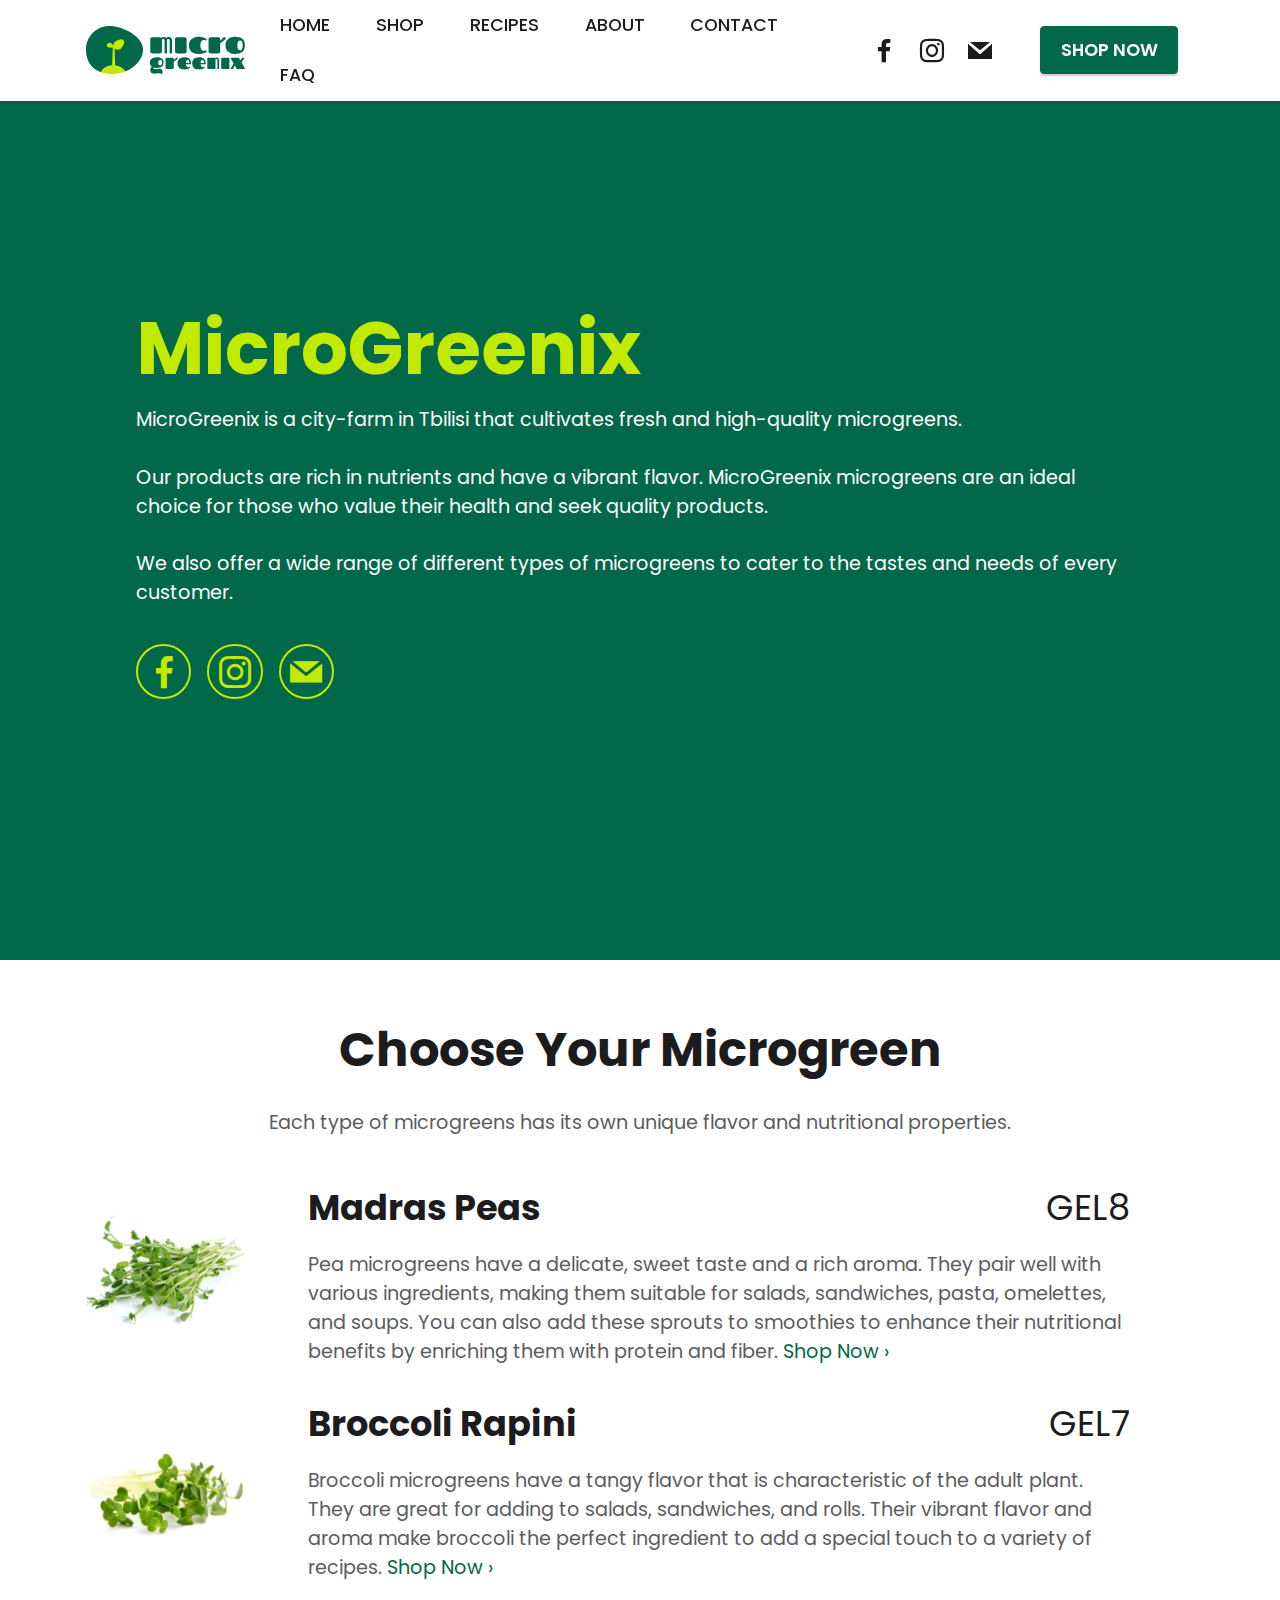
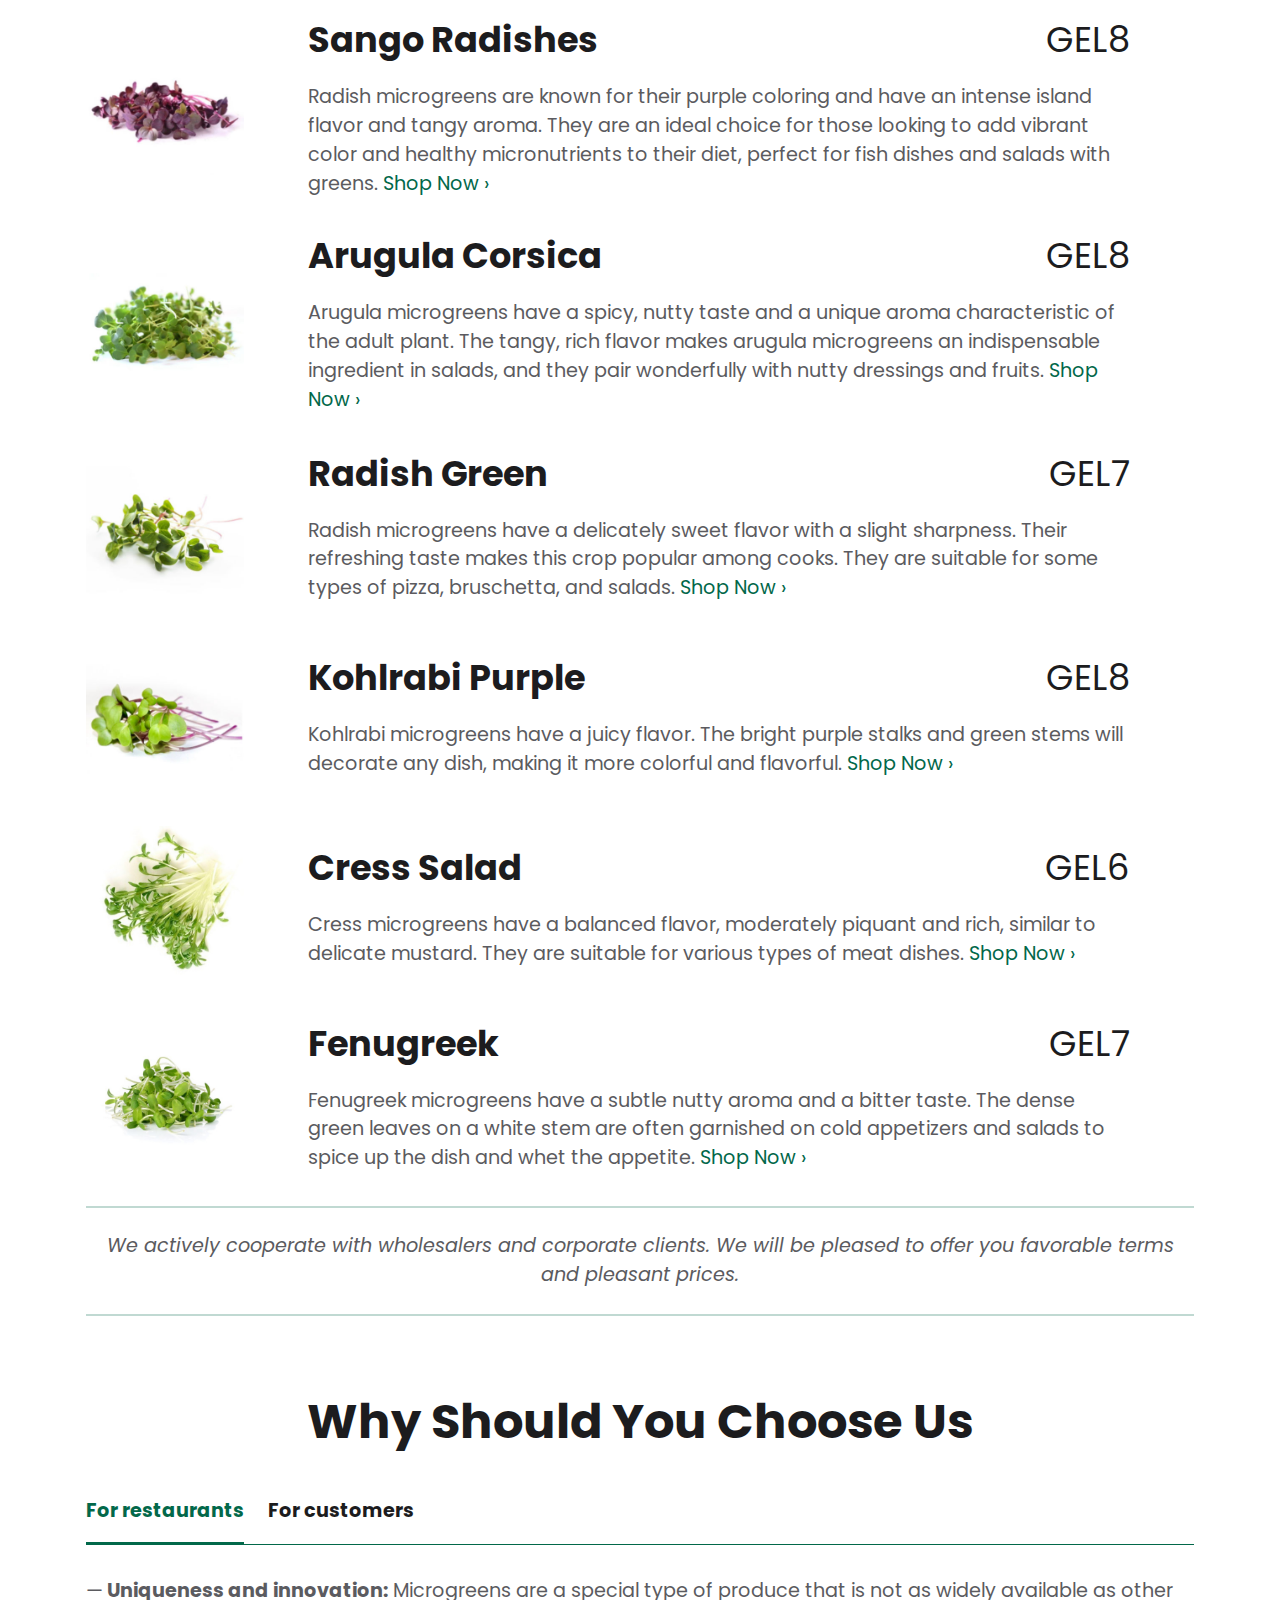
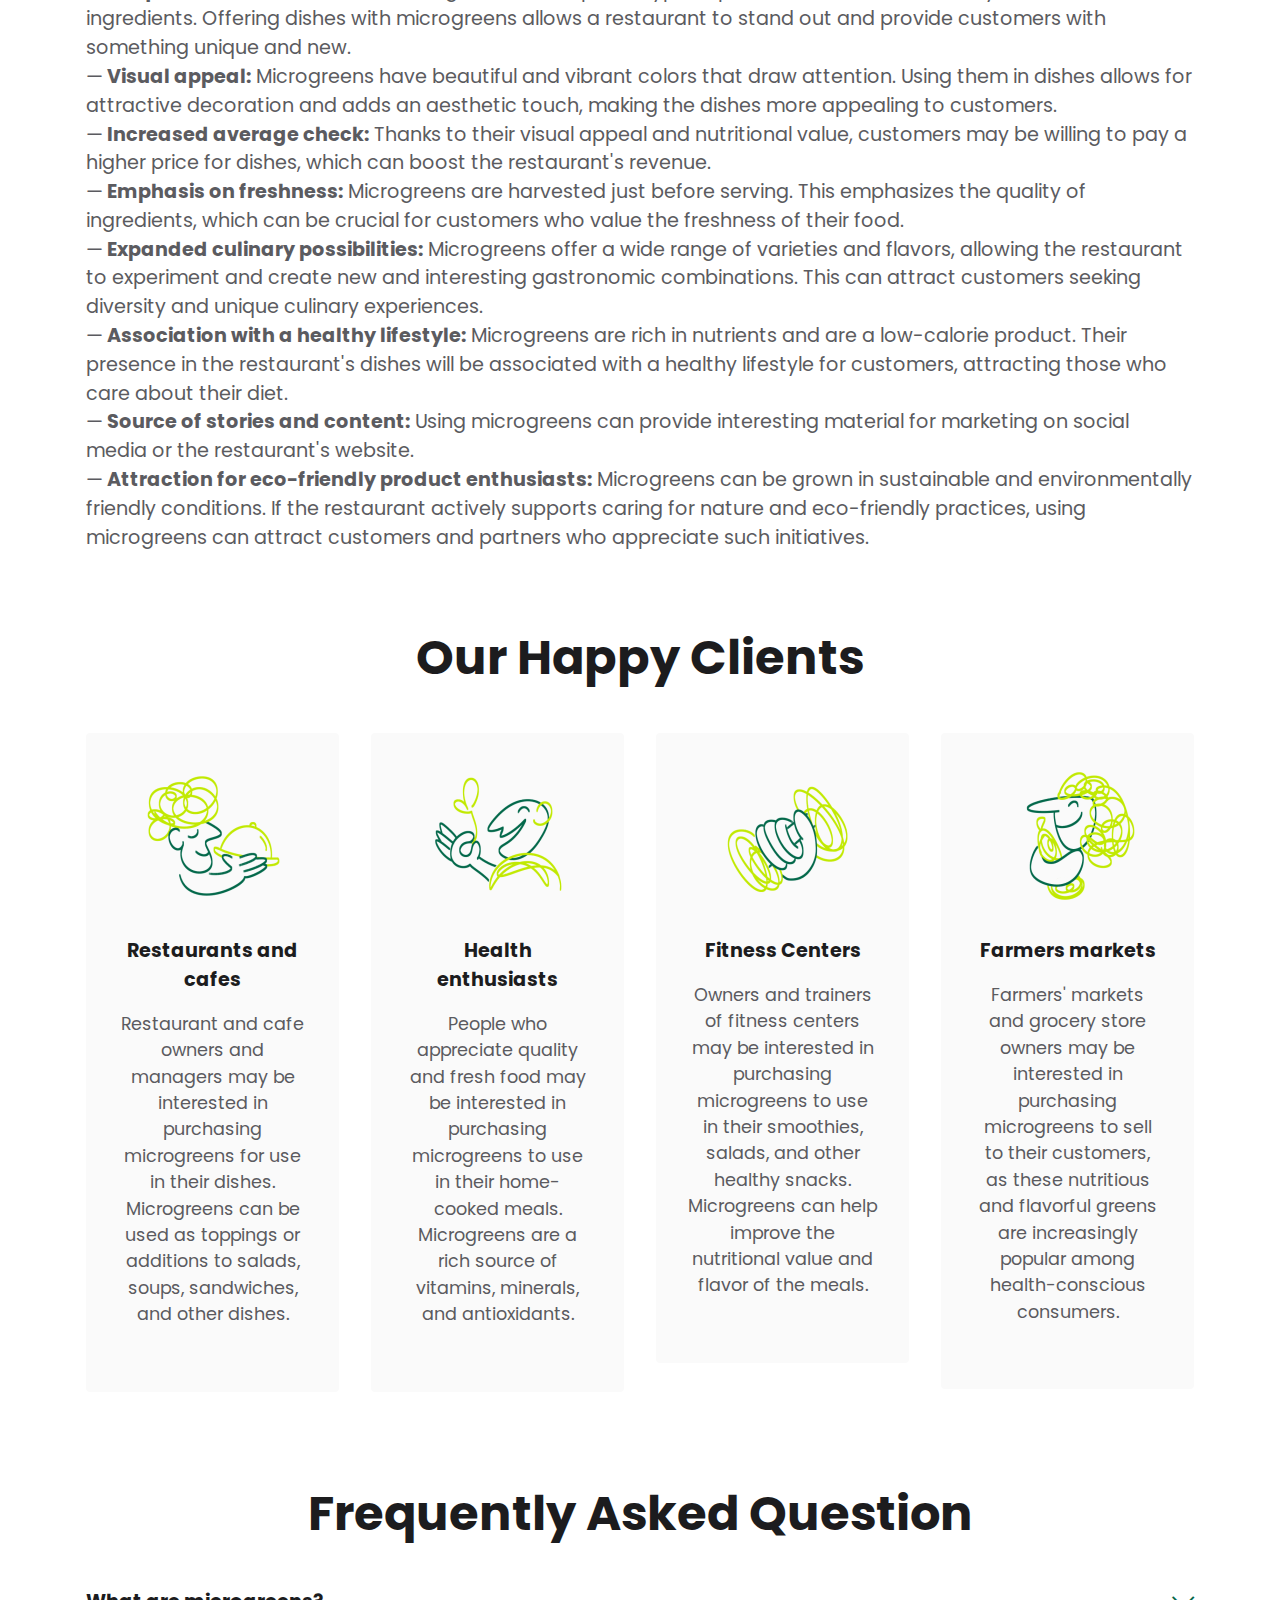
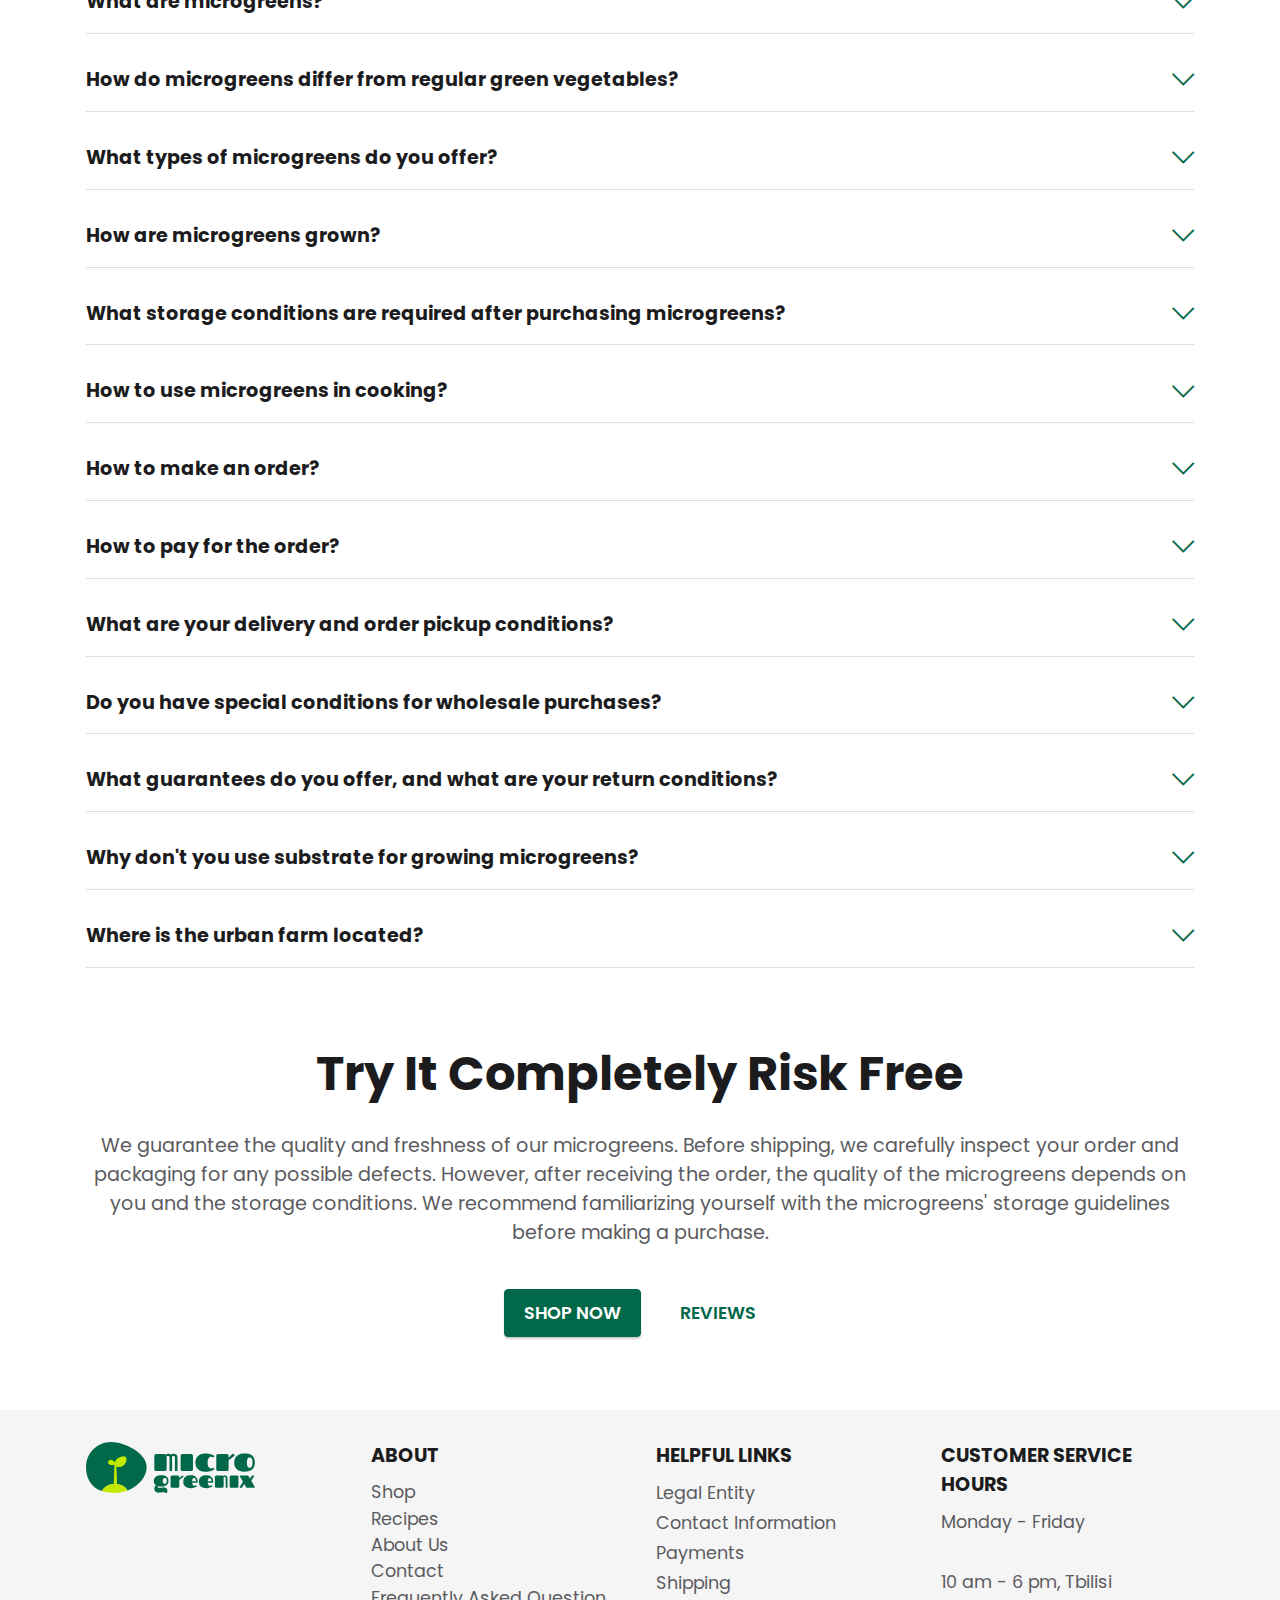
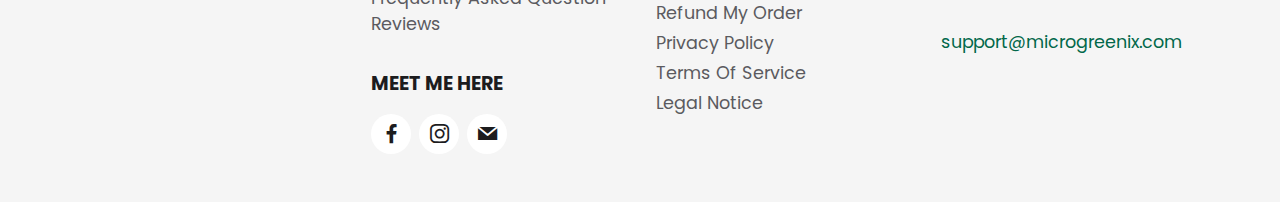
==== commit 8b3f7120: "new site" ====
--- a/index.html
+++ b/index.html
@@ -332,6 +332,66 @@
                 </div>
             </div>
         </div>
+        <div class="card">
+            <div class="card-wrapper">
+                <div class="row align-items-center">
+                    <div class="col-12 col-md-2">
+                        <div class="image-wrapper">
+                            <img src="assets/images/cress-salad-376x376.jpg" alt="MicroGreenix - Cress Salad" title="">
+                        </div>
+                    </div>
+                    <div class="col-12 col-md">
+                        <div class="card-box">
+                            <div class="row">
+                                <div class="col-12">
+                                    <div class="top-line">
+                                        <h4 class="card-title mbr-fonts-style display-5"><strong>Cress Salad</strong></h4>
+                                        <p class="cost mbr-fonts-style display-5">
+                                            GEL6<br></p>
+                                    </div>
+                                </div>
+                                <div class="col-12">
+                                    <div class="bottom-line">
+                                        <p class="mbr-text mbr-fonts-style m-0 display-7">
+                                            Cress microgreens have a balanced flavor, moderately piquant and rich, similar to delicate mustard. They are suitable for various types of meat dishes.&nbsp;<a href="https://www.instagram.com/microgreenix/" class="text-primary" target="_blank">Shop Now ›</a></p>
+                                    </div>
+                                </div>
+                            </div>
+                        </div>
+                    </div>
+                </div>
+            </div>
+        </div>
+        <div class="card">
+            <div class="card-wrapper">
+                <div class="row align-items-center">
+                    <div class="col-12 col-md-2">
+                        <div class="image-wrapper">
+                            <img src="assets/images/fenugreek-376x376.jpg" alt="MicroGreenix - Fenugreek" title="">
+                        </div>
+                    </div>
+                    <div class="col-12 col-md">
+                        <div class="card-box">
+                            <div class="row">
+                                <div class="col-12">
+                                    <div class="top-line">
+                                        <h4 class="card-title mbr-fonts-style display-5"><strong>Fenugreek</strong></h4>
+                                        <p class="cost mbr-fonts-style display-5">
+                                            GEL7<br></p>
+                                    </div>
+                                </div>
+                                <div class="col-12">
+                                    <div class="bottom-line">
+                                        <p class="mbr-text mbr-fonts-style m-0 display-7">
+                                            Fenugreek microgreens have a subtle nutty aroma and a bitter taste. The dense green leaves on a white stem are often garnished on cold appetizers and salads to spice up the dish and whet the appetite.&nbsp;<a href="https://www.instagram.com/microgreenix/" class="text-primary" target="_blank">Shop Now ›</a></p>
+                                    </div>
+                                </div>
+                            </div>
+                        </div>
+                    </div>
+                </div>
+            </div>
+        </div>
     </div>
 </section>
 
